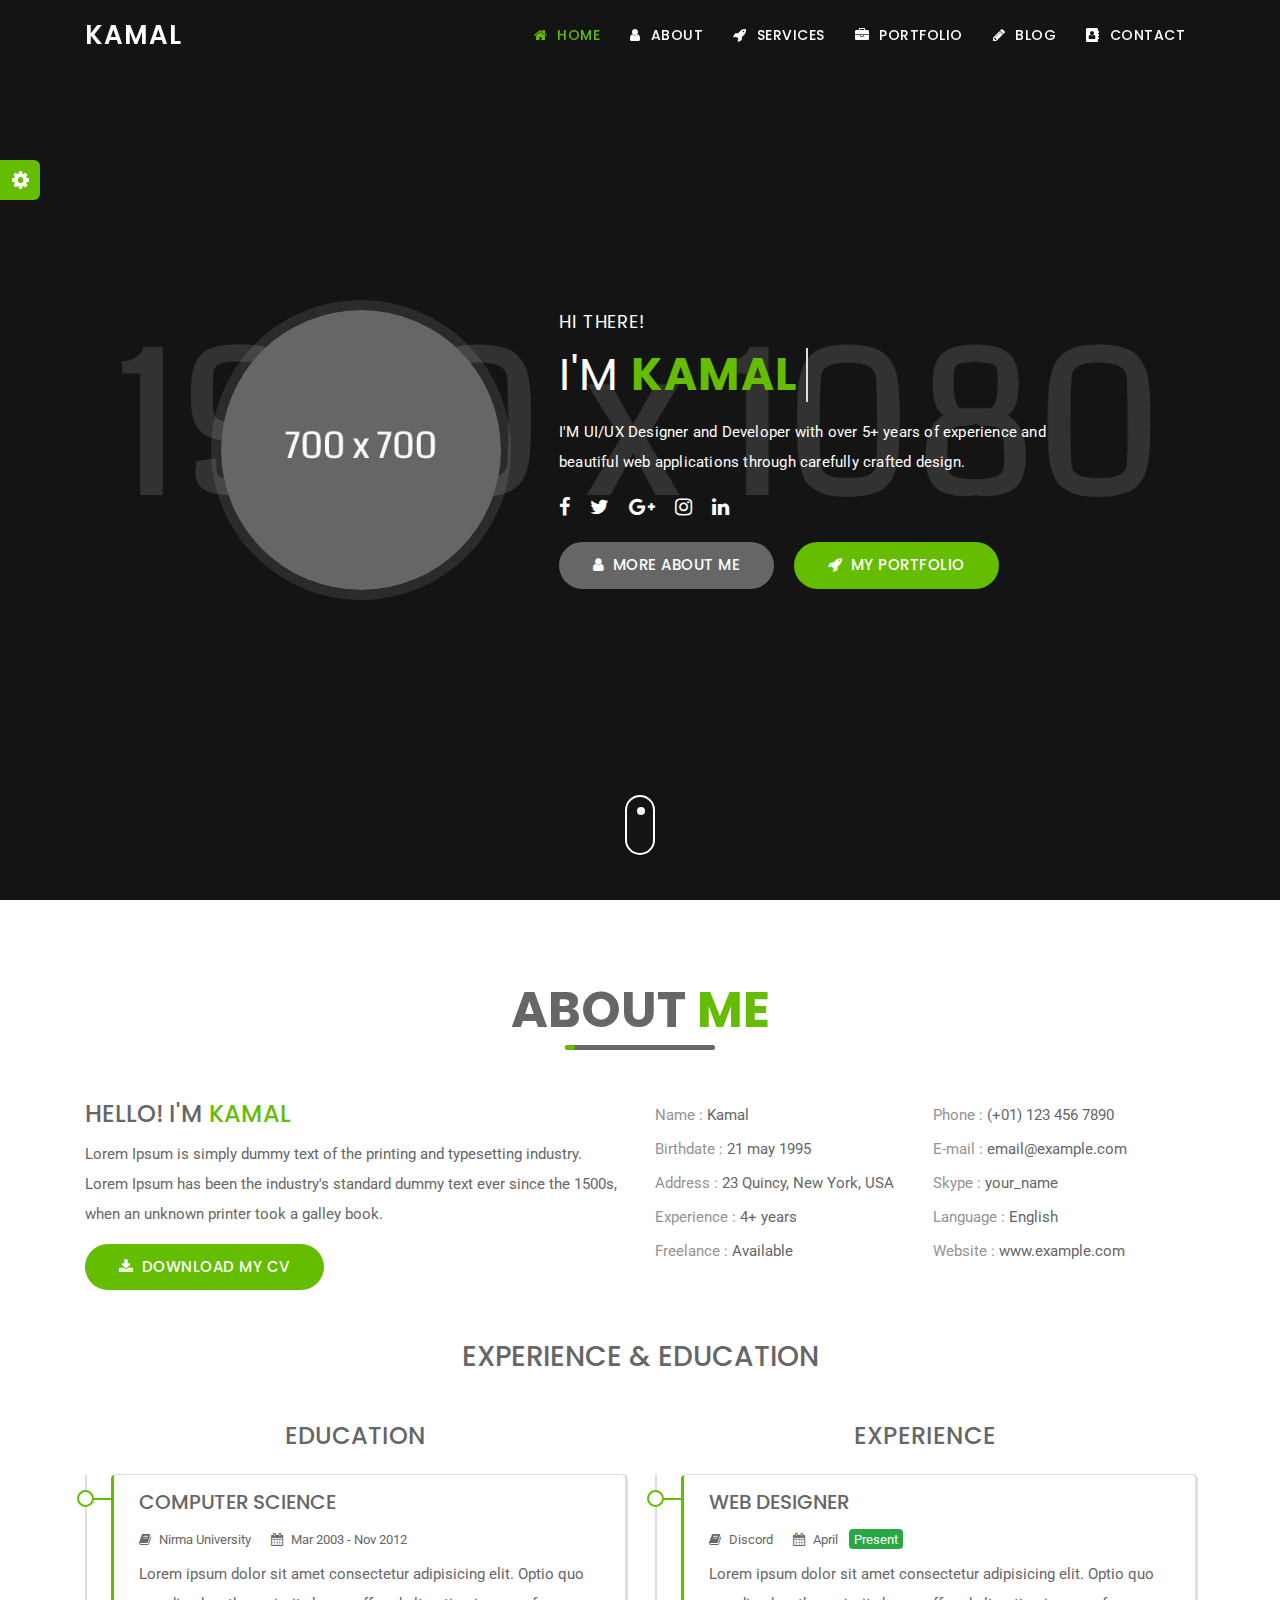
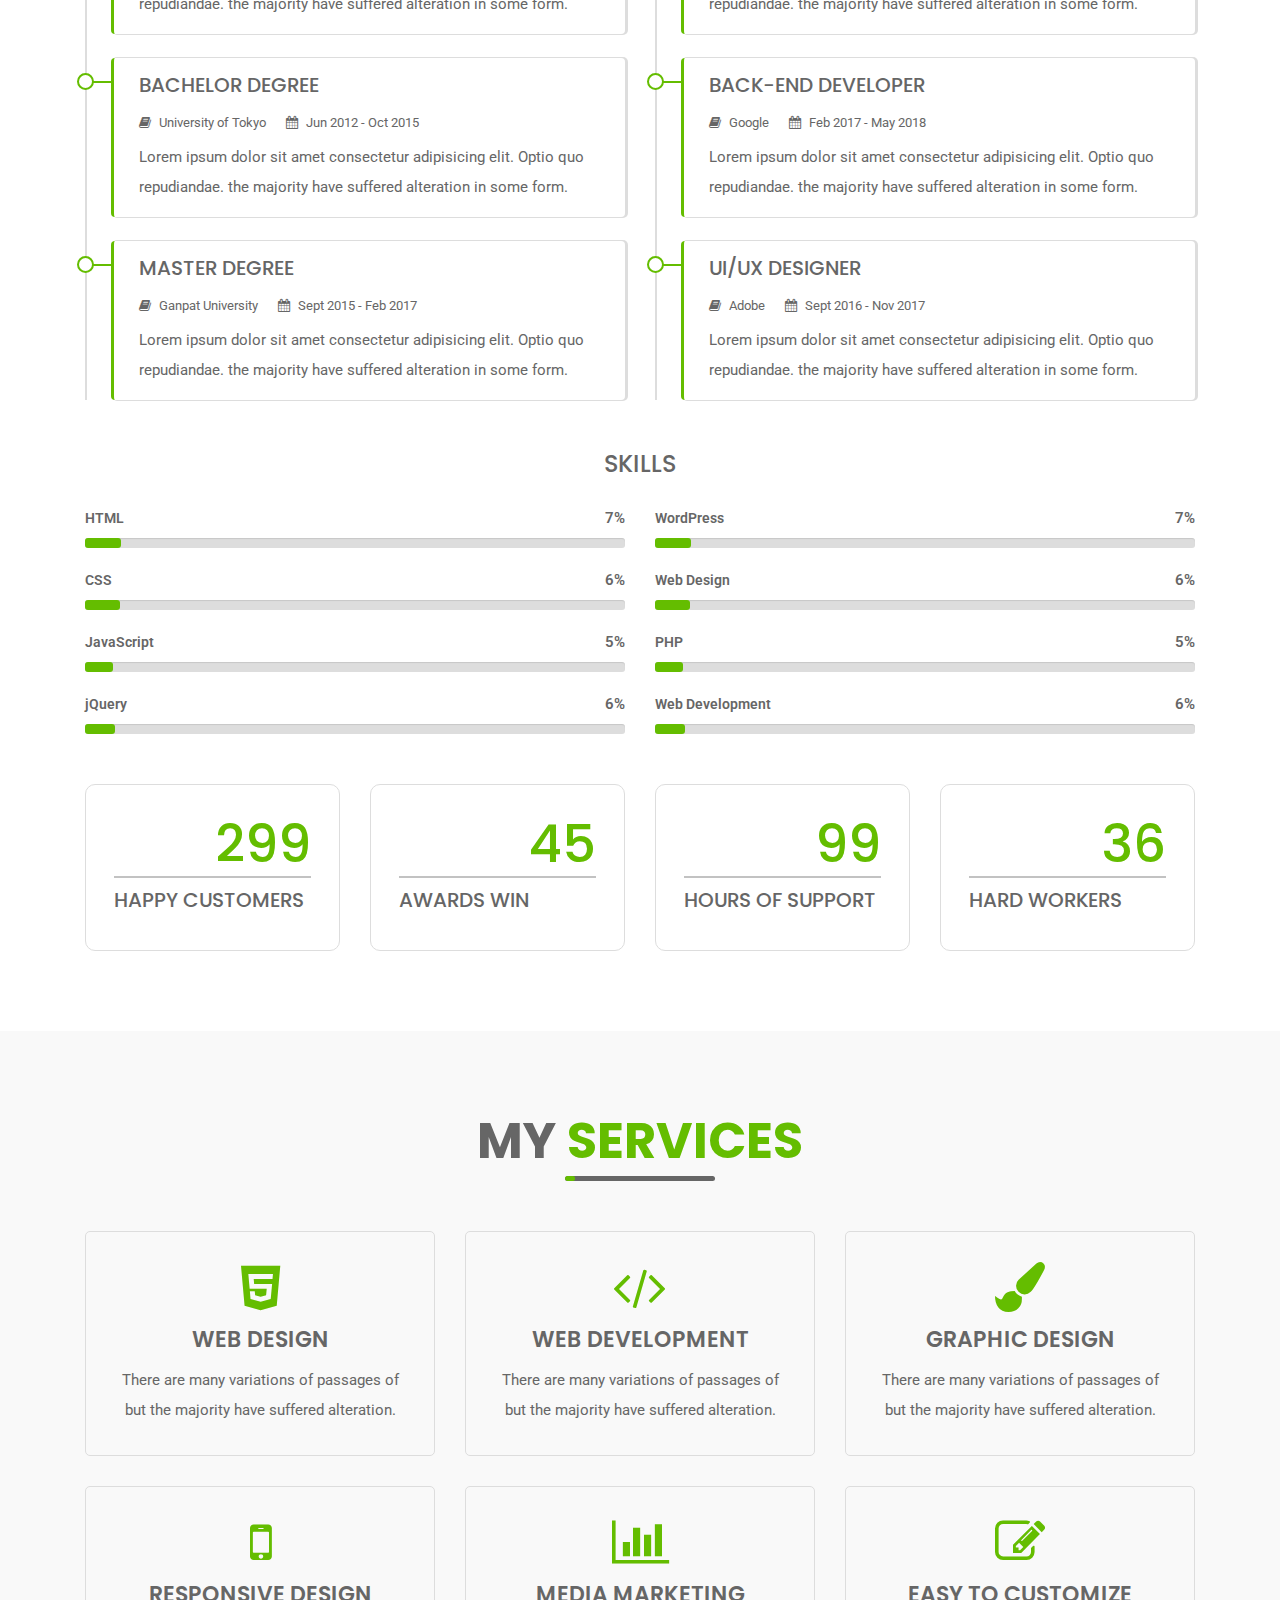
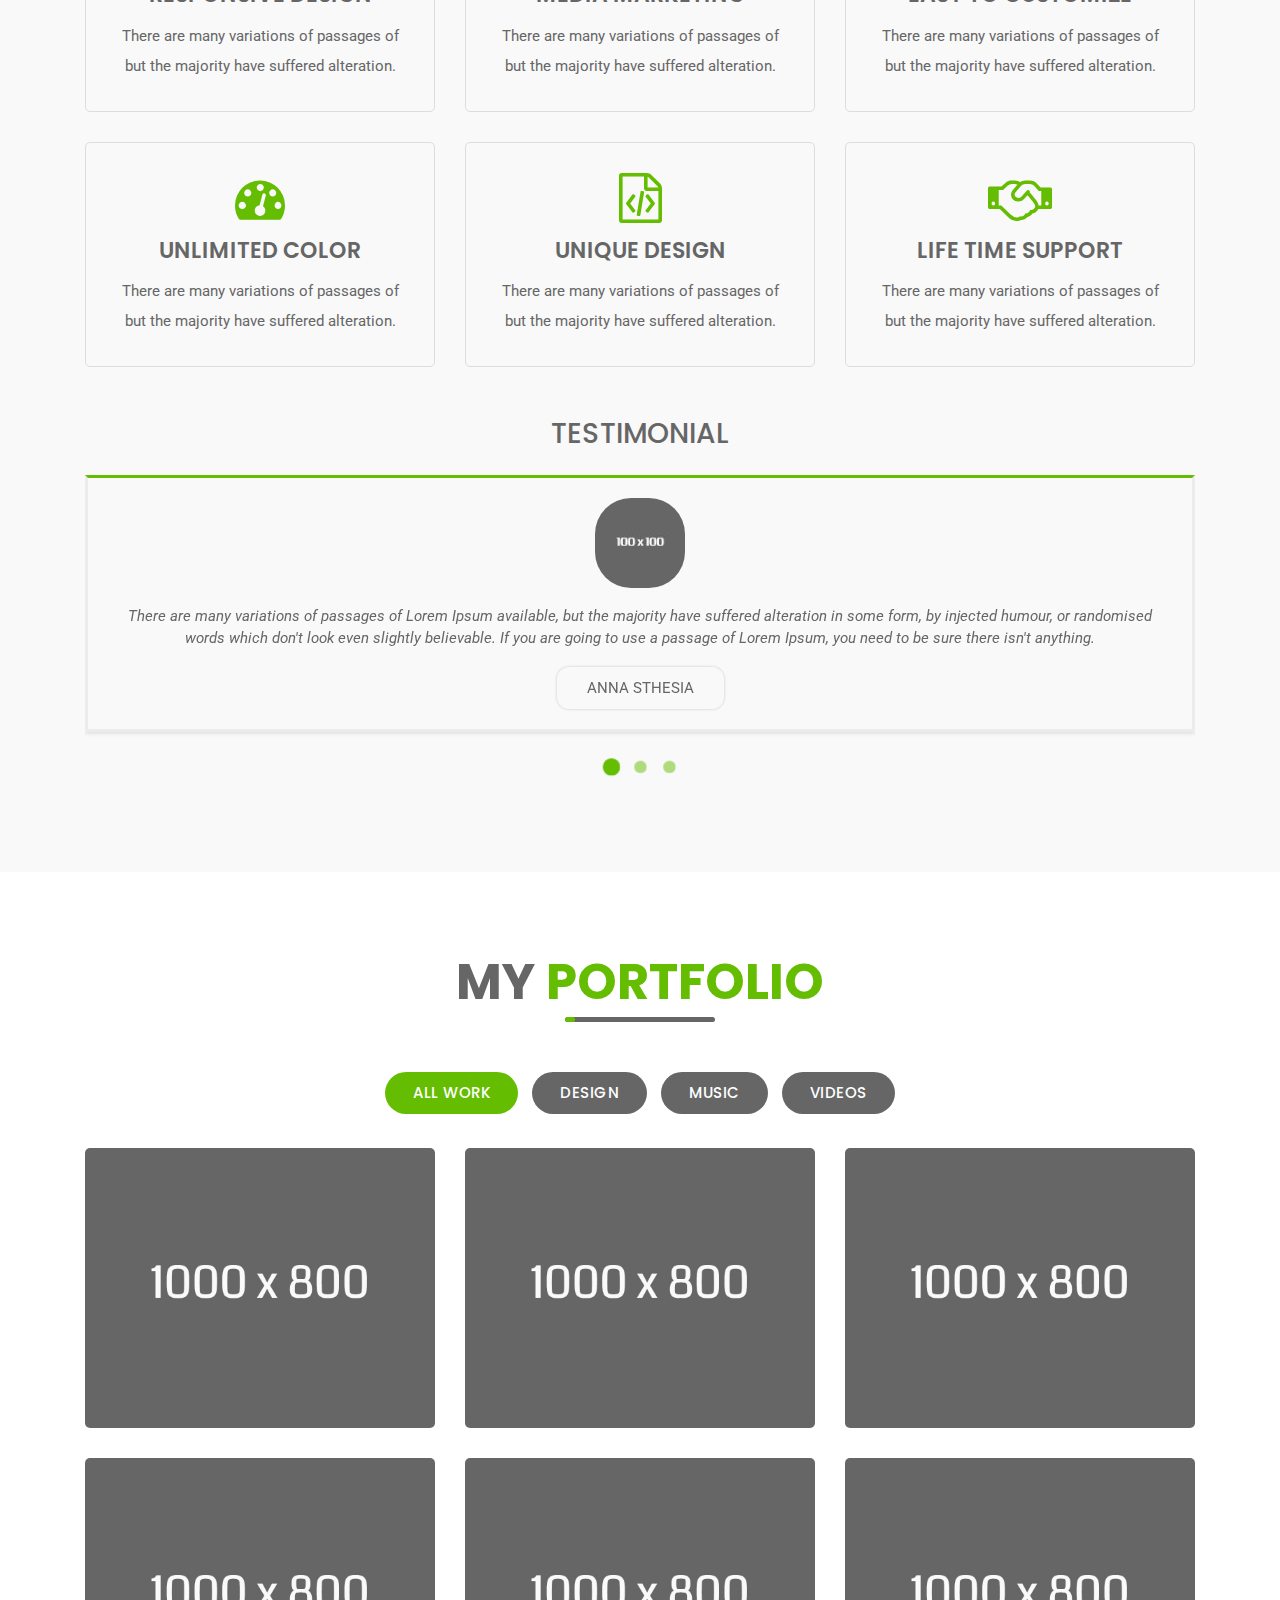
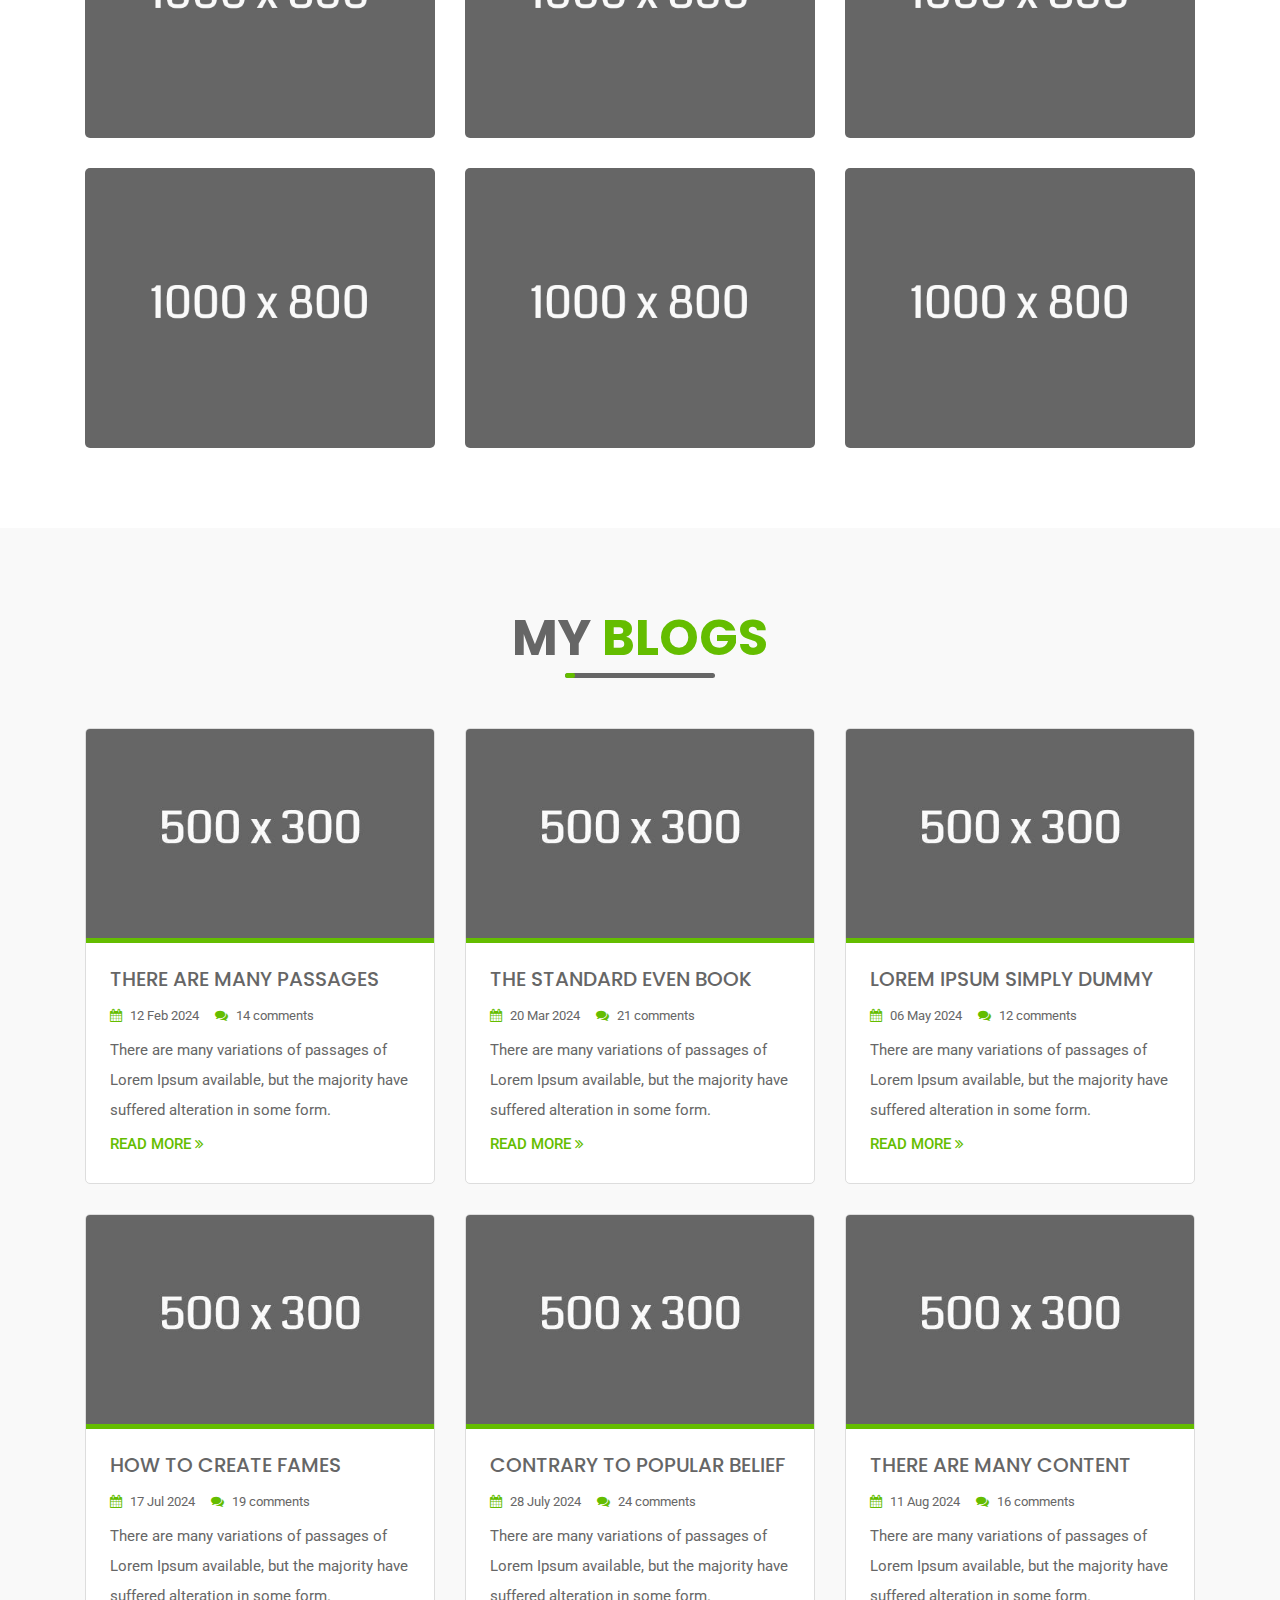
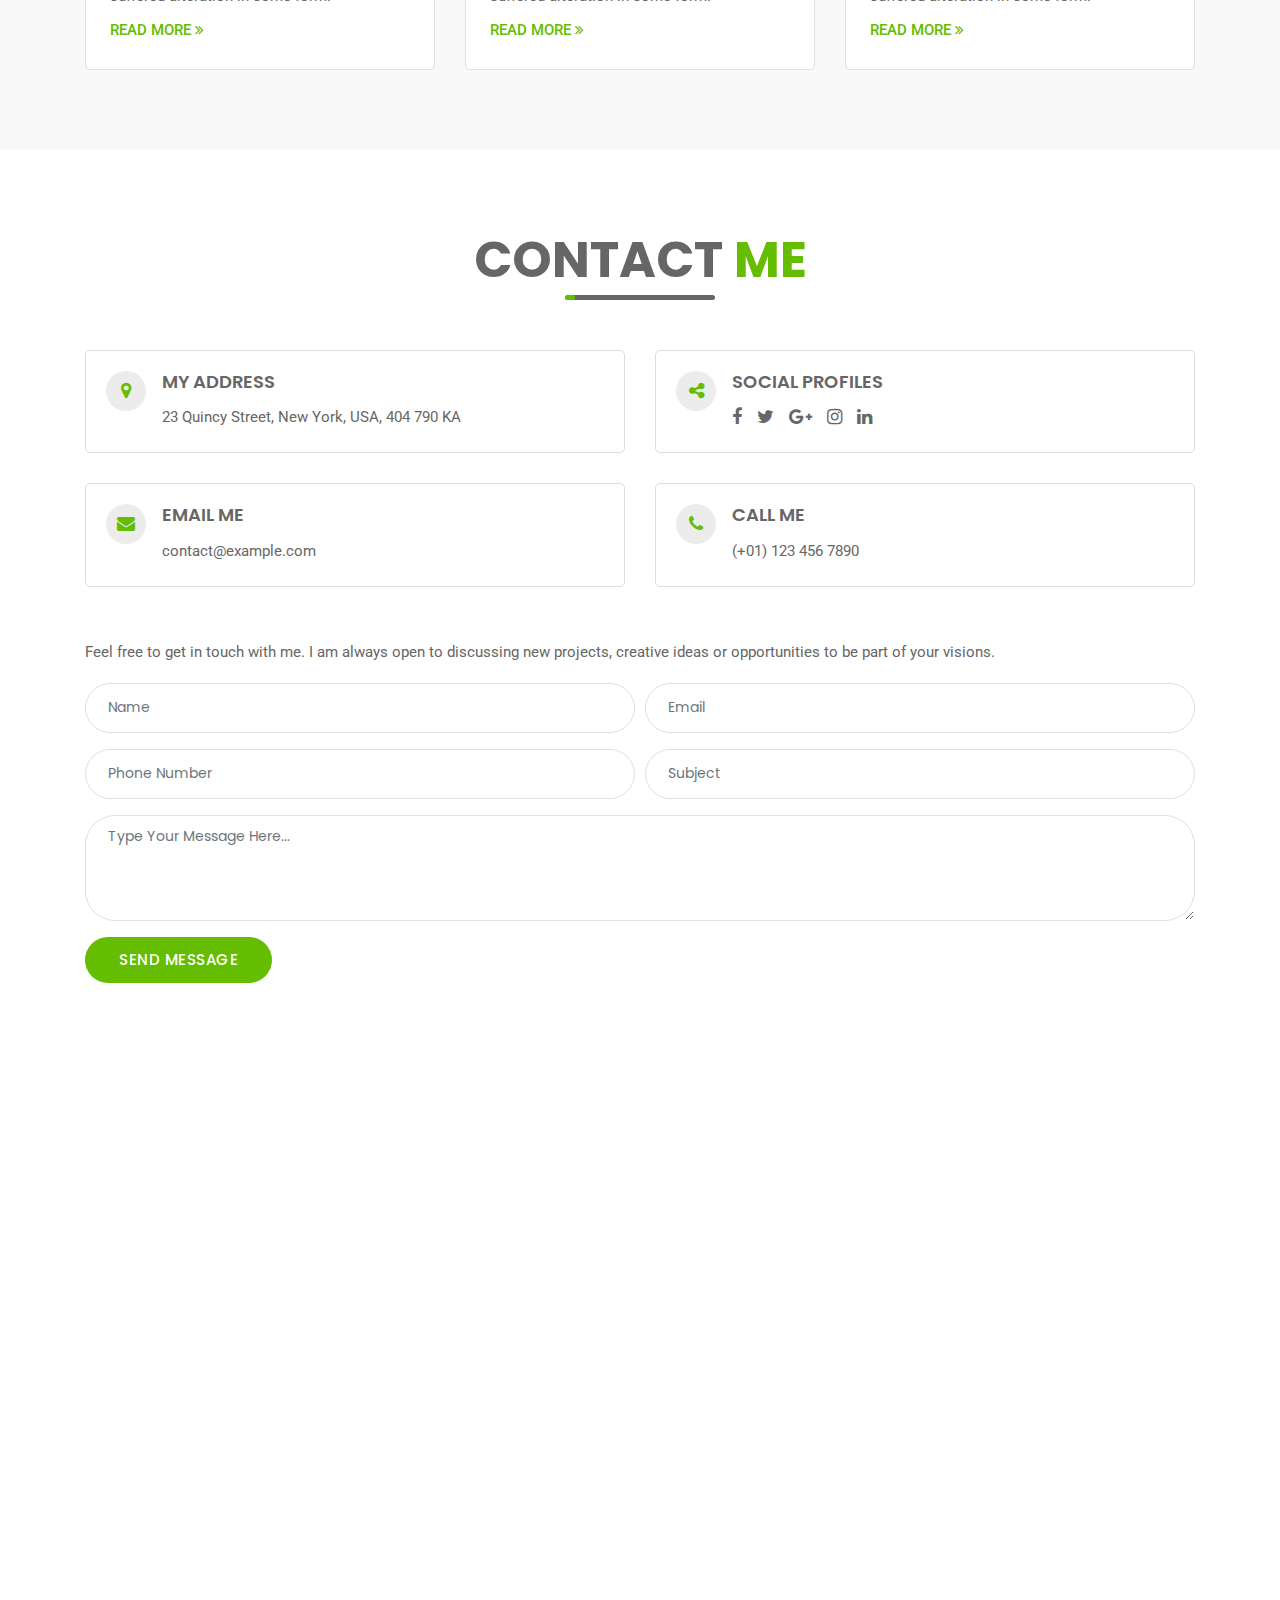
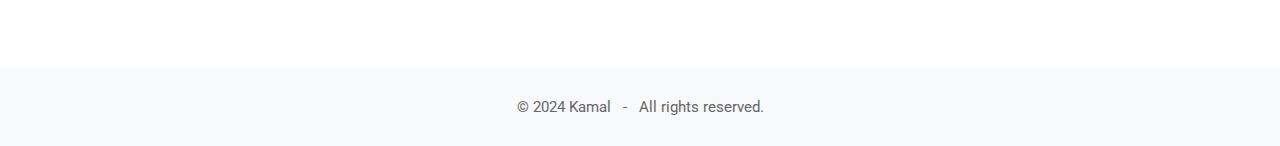
==== index.html @ a3ffe88f "The files vershion 1" ====
<!DOCTYPE html>
<html lang="en">
    <head>
        <!-- Meta Tag -->
        <meta http-equiv="Content-Type" content="text/html; charset=utf-8" />
        <meta http-equiv="x-ua-compatible" content="ie=edge" />
        <meta name="viewport" content="width=device-width, initial-scale=1, shrink-to-fit=no" />
        <meta name="description" content="Kamal is vCard, Resume Template and Personal portfolio bootstrap 4 html template." />
        <meta name="keywords" content="" />
        <meta name="author" content="" />
        <!-- Title Of Site -->
        <title>Kamal &ndash; Personal Portfolio Template</title>
        <!-- Favicon -->
        <link rel="shortcut icon" href="assets/images/favicon.ico" />

        <!-- *********** CSS Files *********** -->
        <!-- Bootstrap -->
        <link rel="stylesheet" href="assets/css/bootstrap.min.css" />
        <!-- Magnific Popup -->
        <link rel="stylesheet" href="assets/css/magnific-popup.css" />
        <!-- Font Awesome -->
        <link rel="stylesheet" href="assets/css/font-awesome.min.css" />

        <!-- Main Style CSS -->
        <link rel="stylesheet" href="assets/css/style.css" />
        <!-- Template Color -->
        <link rel="stylesheet" href="assets/css/color/default.css" id="optional-color" />
    </head>

    <body id="home" class="template-index" data-spy="scroll" data-target="#scrollspy" data-offset="70">
        <!-- Page Wrapper -->
        <div id="page-wrapper" class="page-wrapper">
            <!-- Header Section -->
            <header id="header" class="site-header fixed-top">
                <!-- Container -->
                <div class="container">
                    <!-- Row -->
                    <div class="row align-items-center">
                        <div class="col-xl-2 col-lg-2 col-md-2 col-sm-6 col-6">
                            <!-- Logo -->
                            <div class="logo navbar-brand p-0 m-0 w-100">
                                <!-- Text Logo -->
                                <a class="text-logo" href="index.html">Kamal</a>
                                <!-- End Text Logo -->
                                <!-- Image Logo -->
                                <!-- <a href="index.html" class="logo-img"><img class="img-fluid" src="assets/images/logo.png" alt="logo" title="Logo" /></a> -->
                                <!-- End Image Logo -->
                            </div>
                            <!-- End Logo -->
                        </div>
                        <div class="col-xl-10 col-lg-10 col-md-10 col-sm-6 col-6">
                            <!-- Main Menu -->
                            <div id="navigation" class="navigation float-lg-right">
                                <nav class="navbar navbar-expand-lg p-0">
                                    <button class="menu-toggle menu-toggle-line d-lg-none" type="button"><span></span><span></span><span></span></button>
                                    <div class="navigation-menu mobile-menu-hide" id="navbarMenu">
                                        <a href="#" class="closeNav-btn d-lg-none clearfix" id="closeNav" title="Close"><span class="menu-close mr-2">Close</span><i class="fa fa-close" aria-hidden="true"></i></a>
                                        <ul class="navbar-nav align-items-center justify-content-end w-100">
                                            <li class="nav-item"><a data-scroll class="nav-link active" href="#home"><i class="fa fa-home"></i><span class="link-text">Home</span></a></li>
                                            <li class="nav-item"><a data-scroll class="nav-link" href="#about"><i class="fa fa-user"></i><span class="link-text">About</span></a></li>
                                            <li class="nav-item"><a data-scroll class="nav-link" href="#services"><i class="fa fa-rocket"></i><span class="link-text">Services</span></a></li>
                                            <li class="nav-item"><a data-scroll class="nav-link" href="#portfolio"><i class="fa fa-briefcase"></i><span class="link-text">Portfolio</span></a></li>
                                            <li class="nav-item"><a data-scroll class="nav-link" href="#blog"><i class="fa fa-pencil"></i><span class="link-text">Blog</span></a></li>
                                            <li class="nav-item"><a data-scroll class="nav-link" href="#contact"><i class="fa fa-address-book"></i><span class="link-text">Contact</span></a></li>
                                        </ul>
                                    </div>
                                </nav>
                            </div>
                            <!-- End Main Menu -->
                        </div>
                    </div>
                    <!-- End Row -->
                </div>
                <!-- End Container -->
            </header>
            <!-- End Header Section -->

            <!-- Main Wrapper -->
            <main id="main" class="main-wrapper">
                <!-- Banner Section -->
                <section id="banner" class="banner-section header-bg-img d-flex align-items-center">
                    <!-- Container -->
                    <div class="container">
                        <!-- Banner Inner -->
                        <div class="banner-inner d-flex align-items-center justify-content-center">
                            <!-- Banner Image -->
                            <div class="banner-img mb-4 mb-lg-0">
                                <img class="img-fluid center-picture" src="assets/images/profile.jpg" alt="Profile" width="700" height="700" />
                            </div>
                            <!-- End Banner Image -->
                            <!-- Banner Text -->
                            <div class="banner-text ml-lg-5">
                                <h2>Hi There!</h2>
                                <h3 class="d-sm-none d-block text-uppercase headline">I'M <b class="is-visible">kamal</b></h3>
                                <h3 class="d-sm-block d-none cd-headline clip text-uppercase">I'm
                                    <span class="cd-words-wrapper">
                                        <b class="is-visible">kamal</b>
                                        <b class="is-hidden">a web designer</b>
                                        <b class="is-hidden">a web developer</b>
                                        <b class="is-hidden">a logo designer</b>                       
                                    </span>
                                </h3>
                                <p>I'M UI/UX Designer and Developer with over 5+ years of experience and beautiful web applications through carefully crafted design.</p>
                                <div class="social-links d-flex flex-wrap">
                                    <a href="#" target="_blank" data-toggle="tooltip" data-placement="top" data-original-title="Facebook"><i class="fa fa-facebook"></i></a>
                                    <a href="#" target="_blank" data-toggle="tooltip" data-placement="top" data-original-title="Twitter"><i class="fa fa-twitter"></i></a>
                                    <a href="#" target="_blank" data-toggle="tooltip" data-placement="top" data-original-title="Google plus"><i class="fa fa-google-plus"></i></a>
                                    <a href="#" target="_blank" data-toggle="tooltip" data-placement="top" data-original-title="Instagram"><i class="fa fa-instagram"></i></a>
                                    <a href="#" target="_blank" data-toggle="tooltip" data-placement="top" data-original-title="Linkedin"><i class="fa fa-linkedin"></i></a>
                                </div>
                                <div class="info-button">
                                    <a href="#about" class="btn btn-secondary about-btn mr-sm-3"><span><i class="fa fa-user mr-2"></i>More about me</span></a>
                                    <a href="#portfolio" class="btn btn-primary portfolio-btn mb-0"><span><i class="fa fa-rocket mr-2"></i>My portfolio</span></a>
                                </div>
                            </div>
                            <!-- End Banner Text -->
                        </div>
                        <!-- Banner Inner -->
                        <!-- Bottom Scroll Arrow -->
                        <div class="scroll-down-arrow smooth-scroll-down about-btn d-none d-lg-block"></div>
                        <!-- End Bottom Scroll Arrow -->
                    </div>
                    <!-- End Container -->
                </section>
                <!-- End Banner Section -->

                <!-- About Section -->
                <section id="about" class="about section-spacing">
                    <!-- Container -->
                    <div class="container">
                        <!-- Section Title -->
                        <div class="section-title">
                            <h1>About <span>me</span></h1>
                            <span class="separator"></span>
                        </div>
                        <!-- End Section Title -->
                        <!-- Info Content Block -->
                        <div class="content-block">
                            <!-- Row -->
                            <div class="row">
                                <div class="col-xl-6 col-lg-6 col-md-12 col-sm-12 col-12">
                                    <div class="about-text">
                                        <h4>Hello! I'M <span>KAMAL</span></h4>
                                        <p>Lorem Ipsum is simply dummy text of the printing and typesetting industry. Lorem Ipsum has been the industry's standard dummy text ever since the 1500s, when an unknown printer took a galley book.</p>
                                        <a class="mb-4 mb-lg-0 btn btn-primary" href="#"><span><i class="fa fa-download mr-2"></i>Download my cv</span></a>
                                    </div>
                                </div>
                                <div class="col-xl-6 col-lg-6 col-md-12 col-sm-12 col-12">
                                    <div class="about-details clearfix">
                                        <ul class="float-left w-50 pr-2">
                                            <li class="mb-1"><span>Name :</span> <span>Kamal</span></li>
                                            <li class="mb-1"><span>Birthdate :</span> <span>21 may 1995</span></li>
                                            <li class="mb-1"><span>Address :</span> <span>23 Quincy, New York, USA</span></li>
                                            <li class="mb-1"><span>Experience :</span> <span>4+ years</span></li>
                                            <li class="mb-1"><span>Freelance :</span> <span>Available</span></li>
                                        </ul>
                                        <ul class="float-right w-50 pl-2">
                                            <li class="mb-1"><span>Phone :</span> <span><a href="tel:+011234567890">(+01) 123 456 7890</a></span></li>
                                            <li class="mb-1"><span>E-mail :</span> <span><a href="mailto:email@example.com">email@example.com</a></span></li>
                                            <li class="mb-1"><span>Skype :</span> <span>your_name</span></li>
                                            <li class="mb-1"><span>Language :</span> <span> English</span></li>
                                            <li class="mb-1"><span>Website :</span> <span><a href="#" target="_blank">www.example.com</a></span></li>
                                        </ul>
                                    </div>
                                </div>
                            </div>
                            <!-- End Row -->
                        </div>
                        <!-- End Info Content Block -->
                        <!-- Experience Education Content Block -->
                        <div class="content-block">
                            <!-- Section Sub Title -->
                            <h3 class="section-subtitle text-center text-uppercase mb-5">Experience &amp; Education</h3>
                            <!-- End Section Sub Title -->
                            <!-- Row -->
                            <div class="row">
                                <!-- Education -->
                                <div class="col-xl-6 col-lg-6 col-md-12 col-sm-12 col-12">
                                    <h4 class="education-title block-title text-center text-uppercase mb-4">Education</h4>
                                    <div class="education pl-4">
                                        <div class="education-box mb-4">
                                            <h5 class="box-title">Computer Science</h5>
                                            <div class="item-details mb-2 mb-sm-1">
                                                <span class="university d-inline-block mr-3"><i class="fa fa-book mr-2"></i>Nirma University</span>
                                                <span class="year d-inline-block"><i class="fa fa-calendar mr-2"></i>Mar 2003 - Nov 2012</span>
                                            </div>
                                            <p class="box-description">Lorem ipsum dolor sit amet consectetur adipisicing elit. Optio quo repudiandae. the majority have suffered alteration in some form.</p>
                                        </div>
                                        <div class="education-box mb-4">
                                            <h5 class="box-title">Bachelor Degree</h5>
                                            <div class="item-details mb-2 mb-sm-1">
                                                <span class="university d-inline-block mr-3"><i class="fa fa-book mr-2"></i>University of Tokyo</span>
                                                <span class="year d-inline-block"><i class="fa fa-calendar mr-2"></i>Jun 2012 - Oct 2015</span>
                                            </div>
                                            <p class="box-description">Lorem ipsum dolor sit amet consectetur adipisicing elit. Optio quo repudiandae. the majority have suffered alteration in some form.</p>
                                        </div>
                                        <div class="education-box mb-4 mb-lg-0">
                                            <h5 class="box-title">Master Degree</h5>
                                            <div class="item-details mb-2 mb-sm-1">
                                                <span class="university d-inline-block mr-3"><i class="fa fa-book mr-2"></i>Ganpat University</span>
                                                <span class="year d-inline-block"><i class="fa fa-calendar mr-2"></i>Sept 2015 - Feb 2017</span>
                                            </div>
                                            <p class="box-description">Lorem ipsum dolor sit amet consectetur adipisicing elit. Optio quo repudiandae. the majority have suffered alteration in some form.</p>
                                        </div>
                                    </div>
                                </div>
                                <!-- End Education -->
                                <!-- Experience -->
                                <div class="col-xl-6 col-lg-6 col-md-12 col-sm-12 col-12">
                                    <h4 class="experince-title block-title text-center text-uppercase mb-4">Experience</h4>
                                    <div class="experince pl-4">
                                        <div class="experince-box mb-4">
                                            <h5 class="box-title">Web Designer</h5>
                                            <div class="item-details mb-2 mb-sm-1">
                                                <span class="university d-inline-block mr-3"><i class="fa fa-book mr-2"></i>Discord</span>
                                                <span class="year d-inline-block"><i class="fa fa-calendar mr-2"></i>April <span class="badge badge-success current ml-2">Present</span></span>
                                            </div>
                                            <p class="box-description">Lorem ipsum dolor sit amet consectetur adipisicing elit. Optio quo repudiandae. the majority have suffered alteration in some form.</p>
                                        </div>
                                        <div class="experince-box mb-4">
                                            <h5 class="box-title">Back-End Developer</h5>
                                            <div class="item-details mb-2 mb-sm-1">
                                                <span class="university d-inline-block mr-3"><i class="fa fa-book mr-2"></i>Google</span>
                                                <span class="year d-inline-block"><i class="fa fa-calendar mr-2"></i>Feb 2017 - May 2018</span>
                                            </div>
                                            <p class="box-description">Lorem ipsum dolor sit amet consectetur adipisicing elit. Optio quo repudiandae. the majority have suffered alteration in some form.</p>
                                        </div>
                                        <div class="experince-box mb-lg-0">
                                            <h5 class="box-title">UI/UX Designer</h5>
                                            <div class="item-details mb-2 mb-sm-1">
                                                <span class="university d-inline-block mr-3"><i class="fa fa-book mr-2"></i>Adobe</span>
                                                <span class="year d-inline-block"><i class="fa fa-calendar mr-2"></i>Sept 2016 - Nov 2017</span>
                                            </div>
                                            <p class="box-description">Lorem ipsum dolor sit amet consectetur adipisicing elit. Optio quo repudiandae. the majority have suffered alteration in some form.</p>
                                        </div>
                                    </div>
                                </div>
                                <!-- End Experience -->
                            </div>
                            <!-- End Row -->
                        </div>
                        <!-- End Experience Education Content Block -->
                        <!-- Skill Content Block -->
                        <div class="content-block skills">
                            <h4 class="block-title text-center text-uppercase mb-4 pb-2">Skills</h4>
                            <!-- Skill Row -->
                            <div class="row">
                                <div class="col-xl-6 col-lg-6 col-md-12 col-sm-12 col-12">
                                    <div class="skill-item">
                                        <p class="skill-name">HTML</p>
                                        <div id="html"></div>
                                    </div>
                                    <div class="skill-item mt-4">
                                        <p class="skill-name">CSS</p>
                                        <div id="css"></div>
                                    </div>
                                    <div class="skill-item mt-4">
                                        <p class="skill-name">JavaScript</p>
                                        <div id="javascript"></div>
                                    </div>
                                    <div class="skill-item mt-4">
                                        <p class="skill-name">jQuery</p>
                                        <div id="jquery"></div>
                                    </div>
                                </div>
                                <div class="col-xl-6 col-lg-6 col-md-12 col-sm-12 col-12">
                                    <div class="skill-item mt-4 mt-lg-0">
                                        <p class="skill-name">WordPress</p>
                                        <div id="wordpress"></div>
                                    </div>
                                    <div class="skill-item mt-4">
                                        <p class="skill-name">Web Design</p>
                                        <div id="web-design"></div>
                                    </div>
                                    <div class="skill-item mt-4">
                                        <p class="skill-name">PHP</p>
                                        <div id="php"></div>
                                    </div>
                                    <div class="skill-item mt-4">
                                        <p class="skill-name">Web Development</p>
                                        <div id="web-development"></div>
                                    </div>
                                </div>
                            </div>
                            <!-- End Skill Row -->	
                        </div>
                        <!-- End Skill Content Block -->
                        <!-- Counters Content Block -->
                        <div class="content-block counter-number">
                            <!-- Row -->
                            <div class="row row-items">
                                <div class="col-xl-3 col-lg-3 col-md-6 col-sm-6 col-12 row-item">
                                    <div class="counter-box">
                                        <h3 class="counter">299</h3>
                                        <h5 class="text-uppercase">Happy Customers</h5>
                                    </div>
                                </div>
                                <div class="col-xl-3 col-lg-3 col-md-6 col-sm-6 col-12 row-item">
                                    <div class="counter-box">
                                        <h3 class="counter">45</h3>
                                        <h5 class="text-uppercase">Awards Win</h5>
                                    </div>
                                </div>
                                <div class="col-xl-3 col-lg-3 col-md-6 col-sm-6 col-12 row-item">
                                    <div class="counter-box">
                                        <h3 class="counter">99</h3>
                                        <h5 class="text-uppercase">Hours Of Support</h5>
                                    </div>
                                </div>
                                <div class="col-xl-3 col-lg-3 col-md-6 col-sm-6 col-12 row-item">
                                    <div class="counter-box">
                                        <h3 class="counter">36</h3>
                                        <h5 class="text-uppercase">Hard Workers</h5>
                                    </div>
                                </div>
                            </div>
                            <!-- End Row -->
                        </div>
                        <!-- End Counters Content Block -->
                    </div>
                    <!-- End Container -->
                </section>
                <!-- End About Section -->

                <!-- Service Section -->
                <section id="services" class="service gray-bg section-spacing">
                    <!-- Container -->
                    <div class="container">
                        <!-- Section Title -->
                        <div class="section-title">
                            <h1>My <span>Services</span></h1>
                            <span class="separator"></span>
                        </div>
                        <!-- End Section Title -->
                        <!-- Service Content Block -->
                        <div class="content-block content-service-block">
                            <!-- Service Row -->
                            <div class="row row-items">
                                <!-- Service One -->
                                <div class="col-xl-4 col-lg-4 col-md-6 col-sm-12 col-12 row-item">
                                    <div class="card-body text-center">
                                        <div class="card-icon"><i class="fa fa-html5"></i></div>
                                        <div class="card-title">
                                            <h4>Web Design</h4>
                                        </div>
                                        <div class="card-info">
                                            <p>There are many variations of passages of but the majority have suffered alteration.</p>
                                        </div>
                                    </div>
                                </div>
                                <!-- End Service One -->
                                <!-- Service Two -->
                                <div class="col-xl-4 col-lg-4 col-md-6 col-sm-12 col-12 row-item">
                                    <div class="card-body text-center">
                                        <div class="card-icon"><i class="fa fa-code"></i></div>
                                        <div class="card-title">
                                            <h4>Web Development</h4>
                                        </div>
                                        <div class="card-info">
                                            <p>There are many variations of passages of but the majority have suffered alteration.</p>
                                        </div>
                                    </div>
                                </div>
                                <!-- End Service Two -->
                                <!-- Service Three -->
                                <div class="col-xl-4 col-lg-4 col-md-6 col-sm-12 col-12 row-item">
                                    <div class="card-body text-center">
                                        <div class="card-icon"><i class="fa fa-paint-brush"></i></div>
                                        <div class="card-title">
                                            <h4>Graphic Design</h4>
                                        </div>
                                        <div class="card-info">
                                            <p>There are many variations of passages of but the majority have suffered alteration.</p>
                                        </div>
                                    </div>
                                </div>
                                <!-- End Service Three -->
                                <!-- Service Four -->
                                <div class="col-xl-4 col-lg-4 col-md-6 col-sm-12 col-12 row-item">
                                    <div class="card-body text-center">
                                        <div class="card-icon"><i class="fa fa-mobile"></i></div>
                                        <div class="card-title">
                                            <h4>Responsive Design</h4>
                                        </div>
                                        <div class="card-info">
                                            <p>There are many variations of passages of but the majority have suffered alteration.</p>
                                        </div>
                                    </div>
                                </div>
                                <!-- End Service Four -->
                                <!-- Service Five -->
                                <div class="col-xl-4 col-lg-4 col-md-6 col-sm-12 col-12 row-item">
                                    <div class="card-body text-center">
                                        <div class="card-icon"><i class="fa fa-bar-chart"></i></div>
                                        <div class="card-title">
                                            <h4>Media Marketing</h4>
                                        </div>
                                        <div class="card-info">
                                            <p>There are many variations of passages of but the majority have suffered alteration.</p>
                                        </div>
                                    </div>
                                </div>
                                <!-- End Service Five -->
                                <!-- Service Six -->
                                <div class="col-xl-4 col-lg-4 col-md-6 col-sm-12 col-12 row-item">
                                    <div class="card-body text-center">
                                        <div class="card-icon"><i class="fa fa-pencil-square-o"></i></div>
                                        <div class="card-title">
                                            <h4>Easy to customize</h4>
                                        </div>
                                        <div class="card-info">
                                            <p>There are many variations of passages of but the majority have suffered alteration.</p>
                                        </div>
                                    </div>
                                </div>
                                <!-- End Service Six -->
                                <!-- Service Seven -->
                                <div class="col-xl-4 col-lg-4 col-md-6 col-sm-12 col-12 row-item">
                                    <div class="card-body text-center">
                                        <div class="card-icon"><i class="fa fa-tachometer"></i></div>
                                        <div class="card-title">
                                            <h4>Unlimited Color</h4>
                                        </div>
                                        <div class="card-info">
                                            <p>There are many variations of passages of but the majority have suffered alteration.</p>
                                        </div>
                                    </div>
                                </div>
                                <!-- End Service Seven -->
                                <!-- Service Eight -->
                                <div class="col-xl-4 col-lg-4 col-md-6 col-sm-12 col-12 row-item">
                                    <div class="card-body text-center">
                                        <div class="card-icon"><i class="fa fa-file-code-o"></i></div>
                                        <div class="card-title">
                                            <h4>Unique Design</h4>
                                        </div>
                                        <div class="card-info">
                                            <p>There are many variations of passages of but the majority have suffered alteration.</p>
                                        </div>
                                    </div>
                                </div>
                                <!-- End Service Eight -->
                                <!-- Service Nine -->
                                <div class="col-xl-4 col-lg-4 col-md-6 col-sm-12 col-12 row-item">
                                    <div class="card-body text-center">
                                        <div class="card-icon"><i class="fa fa-handshake-o"></i></div>
                                        <div class="card-title">
                                            <h4>Life Time Support</h4>
                                        </div>
                                        <div class="card-info">
                                            <p>There are many variations of passages of but the majority have suffered alteration.</p>
                                        </div>
                                    </div>
                                </div>
                                <!-- End Service Nine -->
                            </div>
                            <!-- End Service Row -->
                        </div>
                        <!-- End Service Content Block -->
                        <!-- Testimonial Content Block -->
                        <div id="testimonials" class="content-block testimonials-wrap">
                            <!-- Section Sub Title -->
                            <h3 class="section-subtitle text-center text-uppercase mb-4">Testimonial</h3>
                            <!-- Section Sub Title -->
                            <!-- Row -->
                            <div class="row">
                                <div class="col-xl-12 col-lg-12 col-md-12 col-sm-12 col-12">
                                    <!-- Carousel Slider -->
                                    <div id="carouselTestimonial" class="customers-testimonial carousel slide" data-ride="carousel">
                                        <!-- Carousel Items -->
                                        <div class="carousel-inner">
                                            <!-- Testimonial One -->
                                            <div class="carousel-item text-center item active">
                                                <img class="img-fluid img-circle" src="assets/images/testimonial/testimonial-1.jpg" width="100" height="100" alt="Testimonial 1" />
                                                <p>There are many variations of passages of Lorem Ipsum available, but the majority have suffered alteration in some form, by injected humour, or randomised words which don't look even slightly believable. If you are going to use a passage of Lorem Ipsum, you need to be sure there isn't anything.</p>
                                                <div class="name text-uppercase">Anna Sthesia</div>
                                            </div>
                                            <!-- End Testimonial One -->
                                            <!-- Testimonial Two -->
                                            <div class="carousel-item text-center item">
                                                <img class="img-fluid img-circle" src="assets/images/testimonial/testimonial-1.jpg" width="100" height="100" alt="Testimonial 2" />
                                                <p>There are many variations of passages of Lorem Ipsum available, but the majority have suffered alteration in some form, by injected humour, or randomised words which don't look even slightly believable. If you are going to use a passage of Lorem Ipsum, you need to be sure there isn't anything.</p>
                                                <div class="name text-uppercase">Buster Hyman</div>
                                            </div>
                                            <!-- End Testimonial Two -->
                                            <!-- Testimonial Three -->
                                            <div class="carousel-item text-center item">
                                                <img class="img-fluid img-circle" src="assets/images/testimonial/testimonial-1.jpg" width="100" height="100" alt="Testimonial 3" />
                                                <p>There are many variations of passages of Lorem Ipsum available, but the majority have suffered alteration in some form, by injected humour, or randomised words which don't look even slightly believable. If you are going to use a passage of Lorem Ipsum, you need to be sure there isn't anything.</p>
                                                <div class="name text-uppercase">Kamal Anna</div>
                                            </div>
                                            <!-- End Testimonial Three -->
                                        </div>
                                        <!-- End Carousel Items -->
                                        <!-- Carousel Arrow -->
                                        <ol class="carousel-indicators">
                                            <li data-target="#carouselTestimonial" data-slide-to="0" class="active"></li>
                                            <li data-target="#carouselTestimonial" data-slide-to="1"></li>
                                            <li data-target="#carouselTestimonial" data-slide-to="2"></li>
                                        </ol>
                                        <!-- End Carousel Arrow -->
                                        <!-- Carousel Dots -->
                                        <a class="carousel-control-prev btn p-0 m-0" href="#carouselTestimonial" role="button" data-slide="prev"><i class="fa fa-angle-left carousel-controls" aria-hidden="true"></i></a>
                                        <a class="carousel-control-next btn p-0 m-0" href="#carouselTestimonial" role="button" data-slide="next"><i class="fa fa-angle-right carousel-controls" aria-hidden="true"></i></a>
                                        <!-- End Carousel Dots -->
                                    </div>
                                    <!-- End Carousel Slider -->
                                </div>
                            </div>
                            <!-- End Row -->
                        </div>                       
                        <!-- End Testimonial Content Block -->
                    </div>
                    <!-- End Container -->
                </section>
                <!-- End Service Section -->

                <!-- Portfolio Section -->
                <section id="portfolio" class="portfolio section-spacing">
                    <!-- Container -->
                    <div class="container">
                        <!-- Section Title -->
                        <div class="section-title">
                            <h1>My <span>Portfolio</span></h1>
                            <span class="separator"></span>
                        </div>
                        <!-- End Section Title -->
                        <!-- Row -->
                        <div class="row">
                            <div class="col-12 d-flex justify-content-center mb-4">
                                <!-- Portfolio Filter -->
                                <ul id="portfolio-flters">
                                    <li class="btn filter-active" data-filter="*">All Work</li>
                                    <li class="btn" data-filter=".filter-design">Design</li>
                                    <li class="btn" data-filter=".filter-music">Music</li>
                                    <li class="btn" data-filter=".filter-videos">Videos</li>
                                </ul>
                                <!-- End Portfolio Filter -->
                            </div>
                        </div>
                        <!-- End Row -->
                        <!-- Row -->
                        <div class="row row-items portfolio-container project-gallery-item">
                            <!-- Portfolio One -->
                            <div class="col-xl-4 col-lg-4 col-md-6 col-sm-6 col-12 row-item portfolio-item filter-design">
                                <div class="portfolio-wrap">
                                    <img src="assets/images/portfolio/portfolio-1.jpg" class="img-fluid" alt="Portfolio 1" width="1000" height="800" />
                                    <div class="portfolio-info d-flex flex-column align-items-center justify-content-center">
                                        <div class="portfolio-inner-info">
                                            <h4>Image Project</h4>
                                            <p>Design</p>
                                            <div class="portfolio-links d-flex flex-row align-items-center justify-content-center">
                                                <a class="fancylight gallery-popup-btn" data-fancybox-group="light" href="assets/images/portfolio/portfolio-1.jpg"><i class="fa fa-picture-o"></i></a>
                                                <a class="portfolio-detail-popup" href="#portfolio-details-1"><i class="fa fa-link"></i></a>
                                            </div>
                                        </div>
                                    </div>
                                </div>
                                <!-- Portfolio Details Popup -->
                                <div id="portfolio-details-1" class="container portfolio-details mfp-hide">
                                    <h2 class="popup-detail-title">Project Title</h2>
                                    <div class="row">
                                        <div class="col-xl-6 col-lg-6 col-md-12 col-sm-12 col-12 mb-4 mb-lg-0">
                                            <img src="assets/images/portfolio/portfolio-1.jpg" class="img-fluid" alt="Portfolio 1" width="1000" height="800" />
                                        </div>
                                        <div class="col-xl-6 col-lg-6 col-md-12 col-sm-12 col-12 portfolio-content">
                                            <h4 class="">Project Info:</h4>
                                            <p>Lorem Ipsum is simply dummy text of the printing and typesetting industry. Lorem Ipsum has been the industry's standard dummy text ever since the 1500s, when an unknown printer took a galley book.</p>
                                            <h4 class="mt-4">Project Details:</h4>
                                            <ul>
                                                <li class="mb-1"><strong>Client</strong>: Lorem Ipsum</li>
                                                <li class="mb-1"><strong>Category</strong>: Web design</li>
                                                <li class="mb-1"><strong>Technologies</strong>: HTML5, CSS3, WordPress, PHP, jQuery</li>
                                                <li class="mb-1"><strong>Project date</strong>: 21 May, 2024</li>
                                                <li class="mb-1"><strong>Project URL</strong>: <a href="#" target="_blank">www.example.com</a></li>
                                            </ul>
                                            <ul class="d-flex flex-row align-items-center text-center">
                                                <li class="block-title"><strong class="font-14 parent-color pr-2">Share: </strong></li>
                                                <li class="mr-3"><a href="#" target="_blank" data-toggle="tooltip" data-placement="top" data-original-title="Facebook"><i class="fa fa-facebook"></i></a></li>
                                                <li class="mr-3"><a href="#" target="_blank" data-toggle="tooltip" data-placement="top" data-original-title="Twitter"><i class="fa fa-twitter"></i></a></li>
                                                <li class="mr-3"><a href="#" target="_blank" data-toggle="tooltip" data-placement="top" data-original-title="Google plus"><i class="fa fa-google-plus"></i></a></li>
                                                <li class="mr-3"><a href="#" target="_blank" data-toggle="tooltip" data-placement="top" data-original-title="Instagram"><i class="fa fa-instagram"></i></a></li>
                                                <li class="mr-3"><a href="#" target="_blank" data-toggle="tooltip" data-placement="top" data-original-title="Linkedin"><i class="fa fa-linkedin"></i></a></li>
                                            </ul>
                                        </div>
                                    </div>
                                </div>
                                <!-- End Portfolio Details Popup -->
                            </div>
                            <!-- Portfolio One -->
                            <!-- Portfolio Two -->
                            <div class="col-xl-4 col-lg-4 col-md-6 col-sm-6 col-12 row-item portfolio-item filter-videos">
                                <div class="portfolio-wrap">
                                    <img src="assets/images/portfolio/portfolio-1.jpg" class="img-fluid" alt="Portfolio 2" width="1000" height="800" />
                                    <div class="portfolio-info d-flex flex-column align-items-center justify-content-center">
                                        <div class="portfolio-inner-info">
                                            <h4>Project Detail</h4>
                                            <p>Design Slider</p>
                                            <div class="portfolio-links d-flex flex-row align-items-center justify-content-center">
                                                <a class="fancylight gallery-popup-btn" data-fancybox-group="light" href="assets/images/portfolio/portfolio-1.jpg"><i class="fa fa-picture-o"></i></a>
                                                <a class="portfolio-detail-popup" href="#portfolio-details-2"><i class="fa fa-link"></i></a>
                                            </div>
                                        </div>
                                    </div>
                                </div>
                                <!-- Portfolio Details Popup -->
                                <div id="portfolio-details-2" class="container portfolio-details mfp-hide">
                                    <h2 class="popup-detail-title">Project Title</h2>
                                    <div class="row">
                                        <div class="col-xl-6 col-lg-6 col-md-12 col-sm-12 col-12 mb-4 mb-lg-0">
                                            <!-- Carousel Slider -->
                                            <div id="carouselPortfolio1" class="portfolio-details-carousel carousel slide" data-ride="carousel">
                                                <!-- Carousel Items -->
                                                <div class="carousel-inner">
                                                    <!-- Portfolio One -->
                                                    <div class="carousel-item text-center item active"><img src="assets/images/portfolio/portfolio-1.jpg" class="img-fluid" alt="Portfolio 2" width="1000" height="800" /></div>
                                                    <!-- End Portfolio One -->
                                                    <!-- Portfolio Two -->
                                                    <div class="carousel-item text-center item"><img src="assets/images/portfolio/portfolio-1.jpg" class="img-fluid" alt="Portfolio 3" width="1000" height="800" /></div>
                                                    <!-- End Portfolio Two -->
                                                    <!-- Portfolio Three -->
                                                    <div class="carousel-item text-center item"><img src="assets/images/portfolio/portfolio-1.jpg" class="img-fluid" alt="Portfolio 4" width="1000" height="800" /></div>
                                                    <!-- End Portfolio Three -->
                                                </div>
                                                <!-- End Carousel Items -->
                                                <!-- Carousel Arrow -->
                                                <ol class="carousel-indicators">
                                                    <li data-target="#carouselPortfolio1" data-slide-to="0" class="active"></li>
                                                    <li data-target="#carouselPortfolio1" data-slide-to="1"></li>
                                                    <li data-target="#carouselPortfolio1" data-slide-to="2"></li>
                                                </ol>
                                                <!-- End Carousel Arrow -->
                                                <!-- Carousel Dots -->
                                                <a class="carousel-control-prev btn p-0 m-0" href="#carouselPortfolio1" role="button" data-slide="prev"><i class="fa fa-angle-left carousel-controls" aria-hidden="true"></i></a>
                                                <a class="carousel-control-next btn p-0 m-0" href="#carouselPortfolio1" role="button" data-slide="next"><i class="fa fa-angle-right carousel-controls" aria-hidden="true"></i></a>
                                                <!-- End Carousel Dots -->
                                            </div>
                                            <!-- End Carousel Slider -->
                                        </div>
                                        <div class="col-xl-6 col-lg-6 col-md-12 col-sm-12 col-12 portfolio-content">
                                            <h4 class="">Project Info:</h4>
                                            <p>Lorem Ipsum is simply dummy text of the printing and typesetting industry. Lorem Ipsum has been the industry's standard dummy text ever since the 1500s, when an unknown printer took a galley book.</p>
                                            <h4 class="mt-4">Project Details:</h4>
                                            <ul>
                                                <li class="mb-1"><strong>Client</strong>: Lorem Ipsum</li>
                                                <li class="mb-1"><strong>Category</strong>: Web design</li>
                                                <li class="mb-1"><strong>Technologies</strong>: HTML5, CSS3, WordPress, PHP, jQuery</li>
                                                <li class="mb-1"><strong>Project date</strong>: 21 May, 2024</li>
                                                <li class="mb-1"><strong>Project URL</strong>: <a href="#" target="_blank">www.example.com</a></li>
                                            </ul>
                                            <ul class="d-flex flex-row align-items-center text-center">
                                                <li class="block-title"><strong class="font-14 parent-color pr-2">Share: </strong></li>
                                                <li class="mr-3"><a href="#" target="_blank" data-toggle="tooltip" data-placement="top" data-original-title="Facebook"><i class="fa fa-facebook"></i></a></li>
                                                <li class="mr-3"><a href="#" target="_blank" data-toggle="tooltip" data-placement="top" data-original-title="Twitter"><i class="fa fa-twitter"></i></a></li>
                                                <li class="mr-3"><a href="#" target="_blank" data-toggle="tooltip" data-placement="top" data-original-title="Google plus"><i class="fa fa-google-plus"></i></a></li>
                                                <li class="mr-3"><a href="#" target="_blank" data-toggle="tooltip" data-placement="top" data-original-title="Instagram"><i class="fa fa-instagram"></i></a></li>
                                                <li class="mr-3"><a href="#" target="_blank" data-toggle="tooltip" data-placement="top" data-original-title="Linkedin"><i class="fa fa-linkedin"></i></a></li>
                                            </ul>
                                        </div>
                                    </div>
                                </div>
                                <!-- End Portfolio Details Popup -->
                            </div>
                            <!-- End Portfolio Two -->
                            <!-- Portfolio Three -->
                            <div class="col-xl-4 col-lg-4 col-md-6 col-sm-6 col-12 row-item portfolio-item filter-videos">
                                <div class="portfolio-wrap">
                                    <img src="assets/images/portfolio/portfolio-1.jpg" class="img-fluid" alt="Portfolio 3" width="1000" height="800" />
                                    <div class="portfolio-info d-flex flex-column align-items-center justify-content-center">
                                        <div class="portfolio-inner-info">
                                            <h4>YouTube Video</h4>
                                            <p>Videos</p>
                                            <div class="portfolio-links d-flex flex-row align-items-center justify-content-center">
                                                <a class="magnific-youtube" href="#"><i class="fa fa-youtube-play"></i></a>
                                                <a class="portfolio-detail-popup" href="#portfolio-details-3"><i class="fa fa-link"></i></a>
                                            </div>
                                        </div>
                                    </div>
                                </div>
                                <!-- Portfolio Details Popup -->
                                <div id="portfolio-details-3" class="container portfolio-details mfp-hide">
                                    <h2 class="popup-detail-title">Project Title</h2>
                                    <div class="row">
                                        <div class="col-xl-6 col-lg-6 col-md-12 col-sm-12 col-12 mb-4 mb-lg-0">
                                            <div class="embed-responsive embed-responsive-16by9">
                                                <iframe class="embed-responsive-item" src="#" allowfullscreen=""></iframe>
                                            </div>
                                        </div>
                                        <div class="col-xl-6 col-lg-6 col-md-12 col-sm-12 col-12 portfolio-content">
                                            <h4 class="">Project Info:</h4>
                                            <p>Lorem Ipsum is simply dummy text of the printing and typesetting industry. Lorem Ipsum has been the industry's standard dummy text ever since the 1500s, when an unknown printer took a galley book.</p>
                                            <h4 class="mt-4">Project Details:</h4>
                                            <ul>
                                                <li class="mb-1"><strong>Client</strong>: Lorem Ipsum</li>
                                                <li class="mb-1"><strong>Category</strong>: Web design</li>
                                                <li class="mb-1"><strong>Technologies</strong>: HTML5, CSS3, WordPress, PHP, jQuery</li>
                                                <li class="mb-1"><strong>Project date</strong>: 21 May, 2024</li>
                                                <li class="mb-1"><strong>Project URL</strong>: <a href="#" target="_blank">www.example.com</a></li>
                                            </ul>
                                            <ul class="d-flex flex-row align-items-center text-center">
                                                <li class="block-title"><strong class="font-14 parent-color pr-2">Share: </strong></li>
                                                <li class="mr-3"><a href="#" target="_blank" data-toggle="tooltip" data-placement="top" data-original-title="Facebook"><i class="fa fa-facebook"></i></a></li>
                                                <li class="mr-3"><a href="#" target="_blank" data-toggle="tooltip" data-placement="top" data-original-title="Twitter"><i class="fa fa-twitter"></i></a></li>
                                                <li class="mr-3"><a href="#" target="_blank" data-toggle="tooltip" data-placement="top" data-original-title="Google plus"><i class="fa fa-google-plus"></i></a></li>
                                                <li class="mr-3"><a href="#" target="_blank" data-toggle="tooltip" data-placement="top" data-original-title="Instagram"><i class="fa fa-instagram"></i></a></li>
                                                <li class="mr-3"><a href="#" target="_blank" data-toggle="tooltip" data-placement="top" data-original-title="Linkedin"><i class="fa fa-linkedin"></i></a></li>
                                            </ul>
                                        </div>
                                    </div>
                                </div>
                                <!-- End Portfolio Details Popup -->
                            </div>
                            <!-- End Portfolio Three -->
                            <!-- Portfolio Four -->
                            <div class="col-xl-4 col-lg-4 col-md-6 col-sm-6 col-12 row-item portfolio-item filter-videos">
                                <div class="portfolio-wrap">
                                    <img src="assets/images/portfolio/portfolio-1.jpg" class="img-fluid" alt="Portfolio 4" width="1000" height="800" />
                                    <div class="portfolio-info d-flex flex-column align-items-center justify-content-center">
                                        <div class="portfolio-inner-info">
                                            <h4>Vimeo Video</h4>
                                            <p>Videos</p>
                                            <div class="portfolio-links d-flex flex-row align-items-center justify-content-center">
                                                <a class="magnific-vimeo" href="#"><i class="fa fa-vimeo"></i></a>
                                                <a class="portfolio-detail-popup" href="#portfolio-details-4"><i class="fa fa-link"></i></a>
                                            </div>
                                        </div>
                                    </div>
                                </div>
                                <!-- Portfolio Details Popup -->
                                <div id="portfolio-details-4" class="container portfolio-details mfp-hide">
                                    <h2 class="popup-detail-title">Project Title</h2>
                                    <div class="row">
                                        <div class="col-xl-6 col-lg-6 col-md-12 col-sm-12 col-12 mb-4 mb-lg-0">
                                            <div class="embed-responsive embed-responsive-16by9">
                                                <iframe class="embed-responsive-item" src="#" allowfullscreen=""></iframe>
                                            </div>
                                        </div>
                                        <div class="col-xl-6 col-lg-6 col-md-12 col-sm-12 col-12 portfolio-content">
                                            <h4 class="">Project Info:</h4>
                                            <p>Lorem Ipsum is simply dummy text of the printing and typesetting industry. Lorem Ipsum has been the industry's standard dummy text ever since the 1500s, when an unknown printer took a galley book.</p>
                                            <h4 class="mt-4">Project Details:</h4>
                                            <ul>
                                                <li class="mb-1"><strong>Client</strong>: Lorem Ipsum</li>
                                                <li class="mb-1"><strong>Category</strong>: Web design</li>
                                                <li class="mb-1"><strong>Technologies</strong>: HTML5, CSS3, WordPress, PHP, jQuery</li>
                                                <li class="mb-1"><strong>Project date</strong>: 21 May, 2024</li>
                                                <li class="mb-1"><strong>Project URL</strong>: <a href="#" target="_blank">www.example.com</a></li>
                                            </ul>
                                            <ul class="d-flex flex-row align-items-center text-center">
                                                <li class="block-title"><strong class="font-14 parent-color pr-2">Share: </strong></li>
                                                <li class="mr-3"><a href="#" target="_blank" data-toggle="tooltip" data-placement="top" data-original-title="Facebook"><i class="fa fa-facebook"></i></a></li>
                                                <li class="mr-3"><a href="#" target="_blank" data-toggle="tooltip" data-placement="top" data-original-title="Twitter"><i class="fa fa-twitter"></i></a></li>
                                                <li class="mr-3"><a href="#" target="_blank" data-toggle="tooltip" data-placement="top" data-original-title="Google plus"><i class="fa fa-google-plus"></i></a></li>
                                                <li class="mr-3"><a href="#" target="_blank" data-toggle="tooltip" data-placement="top" data-original-title="Instagram"><i class="fa fa-instagram"></i></a></li>
                                                <li class="mr-3"><a href="#" target="_blank" data-toggle="tooltip" data-placement="top" data-original-title="Linkedin"><i class="fa fa-linkedin"></i></a></li>
                                            </ul>
                                        </div>
                                    </div>
                                </div>
                                <!-- End Portfolio Details Popup -->
                            </div>
                            <!-- End Portfolio Four -->
                            <!-- Portfolio Five -->
                            <div class="col-xl-4 col-lg-4 col-md-6 col-sm-6 col-12 row-item portfolio-item filter-music">
                                <div class="portfolio-wrap">
                                    <img src="assets/images/portfolio/portfolio-1.jpg" class="img-fluid" alt="Portfolio 5" width="1000" height="800" />
                                    <div class="portfolio-info d-flex flex-column align-items-center justify-content-center">
                                        <div class="portfolio-inner-info">
                                            <h4>SoundCloud Audio</h4>
                                            <p>Music</p>
                                            <div class="portfolio-links d-flex flex-row align-items-center justify-content-center">
                                                <a class="magnific-soundcloud" href="#"><i class="fa fa-music"></i></a>
                                                <a class="portfolio-detail-popup" href="#portfolio-details-5"><i class="fa fa-link"></i></a>
                                            </div>
                                        </div>
                                    </div>
                                </div>
                                <!-- Portfolio Details Popup -->
                                <div id="portfolio-details-5" class="container portfolio-details mfp-hide">
                                    <h2 class="popup-detail-title">Project Title</h2>
                                    <div class="row">
                                        <div class="col-xl-6 col-lg-6 col-md-12 col-sm-12 col-12 mb-4 mb-lg-0">
                                            <img src="assets/images/portfolio/portfolio-1.jpg" class="img-fluid" alt="Portfolio 5" width="1000" height="800" />
                                        </div>
                                        <div class="col-xl-6 col-lg-6 col-md-12 col-sm-12 col-12 portfolio-content">
                                            <h4 class="">Project Info:</h4>
                                            <p>Lorem Ipsum is simply dummy text of the printing and typesetting industry. Lorem Ipsum has been the industry's standard dummy text ever since the 1500s, when an unknown printer took a galley book.</p>
                                            <h4 class="mt-4">Project Details:</h4>
                                            <ul>
                                                <li class="mb-1"><strong>Client</strong>: Lorem Ipsum</li>
                                                <li class="mb-1"><strong>Category</strong>: Web design</li>
                                                <li class="mb-1"><strong>Technologies</strong>: HTML5, CSS3, WordPress, PHP, jQuery</li>
                                                <li class="mb-1"><strong>Project date</strong>: 21 May, 2024</li>
                                                <li class="mb-1"><strong>Project URL</strong>: <a href="#" target="_blank">www.example.com</a></li>
                                            </ul>
                                            <ul class="d-flex flex-row align-items-center text-center">
                                                <li class="block-title"><strong class="font-14 parent-color pr-2">Share: </strong></li>
                                                <li class="mr-3"><a href="#" target="_blank" data-toggle="tooltip" data-placement="top" data-original-title="Facebook"><i class="fa fa-facebook"></i></a></li>
                                                <li class="mr-3"><a href="#" target="_blank" data-toggle="tooltip" data-placement="top" data-original-title="Twitter"><i class="fa fa-twitter"></i></a></li>
                                                <li class="mr-3"><a href="#" target="_blank" data-toggle="tooltip" data-placement="top" data-original-title="Google plus"><i class="fa fa-google-plus"></i></a></li>
                                                <li class="mr-3"><a href="#" target="_blank" data-toggle="tooltip" data-placement="top" data-original-title="Instagram"><i class="fa fa-instagram"></i></a></li>
                                                <li class="mr-3"><a href="#" target="_blank" data-toggle="tooltip" data-placement="top" data-original-title="Linkedin"><i class="fa fa-linkedin"></i></a></li>
                                            </ul>
                                        </div>
                                    </div>
                                </div>
                                <!-- End Portfolio Details Popup -->
                            </div>
                            <!-- End Portfolio Five -->
                            <!-- Portfolio Six -->
                            <div class="col-xl-4 col-lg-4 col-md-6 col-sm-6 col-12 row-item portfolio-item filter-music">
                                <div class="portfolio-wrap">
                                    <img src="assets/images/portfolio/portfolio-1.jpg" class="img-fluid" alt="Portfolio 6" width="1000" height="800" />
                                    <div class="portfolio-info d-flex flex-column align-items-center justify-content-center">
                                        <div class="portfolio-inner-info">
                                            <h4>Project Detail</h4>
                                            <p>Design</p>
                                            <div class="portfolio-links d-flex flex-row align-items-center justify-content-center">
                                                <a class="fancylight gallery-popup-btn" data-fancybox-group="light" href="assets/images/portfolio/portfolio-1.jpg"><i class="fa fa-picture-o"></i></a>
                                                <a class="portfolio-detail-popup" href="#portfolio-details-6"><i class="fa fa-link"></i></a>
                                            </div>
                                        </div>
                                    </div>
                                </div>
                                <!-- Portfolio Details Popup -->
                                <div id="portfolio-details-6" class="container portfolio-details mfp-hide">
                                    <h2 class="popup-detail-title">Project Title</h2>
                                    <div class="row">
                                        <div class="col-xl-6 col-lg-6 col-md-12 col-sm-12 col-12 mb-4 mb-lg-0">
                                            <img src="assets/images/portfolio/portfolio-1.jpg" class="img-fluid" alt="Portfolio 6" width="1000" height="800" />
                                        </div>
                                        <div class="col-xl-6 col-lg-6 col-md-12 col-sm-12 col-12 portfolio-content">
                                            <h4 class="">Project Info:</h4>
                                            <p>Lorem Ipsum is simply dummy text of the printing and typesetting industry. Lorem Ipsum has been the industry's standard dummy text ever since the 1500s, when an unknown printer took a galley book.</p>
                                            <h4 class="mt-4">Project Details:</h4>
                                            <ul>
                                                <li class="mb-1"><strong>Client</strong>: Lorem Ipsum</li>
                                                <li class="mb-1"><strong>Category</strong>: Web design</li>
                                                <li class="mb-1"><strong>Technologies</strong>: HTML5, CSS3, WordPress, PHP, jQuery</li>
                                                <li class="mb-1"><strong>Project date</strong>: 21 May, 2024</li>
                                                <li class="mb-1"><strong>Project URL</strong>: <a href="#" target="_blank">www.example.com</a></li>
                                            </ul>
                                            <ul class="d-flex flex-row align-items-center text-center">
                                                <li class="block-title"><strong class="font-14 parent-color pr-2">Share: </strong></li>
                                                <li class="mr-3"><a href="#" target="_blank" data-toggle="tooltip" data-placement="top" data-original-title="Facebook"><i class="fa fa-facebook"></i></a></li>
                                                <li class="mr-3"><a href="#" target="_blank" data-toggle="tooltip" data-placement="top" data-original-title="Twitter"><i class="fa fa-twitter"></i></a></li>
                                                <li class="mr-3"><a href="#" target="_blank" data-toggle="tooltip" data-placement="top" data-original-title="Google plus"><i class="fa fa-google-plus"></i></a></li>
                                                <li class="mr-3"><a href="#" target="_blank" data-toggle="tooltip" data-placement="top" data-original-title="Instagram"><i class="fa fa-instagram"></i></a></li>
                                                <li class="mr-3"><a href="#" target="_blank" data-toggle="tooltip" data-placement="top" data-original-title="Linkedin"><i class="fa fa-linkedin"></i></a></li>
                                            </ul>
                                        </div>
                                    </div>
                                </div>
                                <!-- End Portfolio Details Popup -->
                            </div>
                            <!-- End Portfolio Six -->
                            <!-- Portfolio Seven -->
                            <div class="col-xl-4 col-lg-4 col-md-6 col-sm-6 col-12 row-item portfolio-item filter-design">
                                <div class="portfolio-wrap">
                                    <img src="assets/images/portfolio/portfolio-1.jpg" class="img-fluid" alt="Portfolio 7" width="1000" height="800" />
                                    <div class="portfolio-info d-flex flex-column align-items-center justify-content-center">
                                        <div class="portfolio-inner-info">
                                            <h4>Image Project</h4>
                                            <p>Design</p>
                                            <div class="portfolio-links d-flex flex-row align-items-center justify-content-center">
                                                <a class="fancylight gallery-popup-btn" data-fancybox-group="light" href="assets/images/portfolio/portfolio-1.jpg"><i class="fa fa-picture-o"></i></a>
                                                <a class="portfolio-detail-popup" href="#portfolio-details-7"><i class="fa fa-link"></i></a>
                                            </div>
                                        </div>
                                    </div>
                                </div>
                                <!-- Portfolio Details Popup -->
                                <div id="portfolio-details-7" class="container portfolio-details mfp-hide">
                                    <h2 class="popup-detail-title">Project Title</h2>
                                    <div class="row">
                                        <div class="col-xl-6 col-lg-6 col-md-12 col-sm-12 col-12 mb-4 mb-lg-0">
                                            <img src="assets/images/portfolio/portfolio-1.jpg" class="img-fluid" alt="Portfolio 7" width="1000" height="800" />
                                        </div>
                                        <div class="col-xl-6 col-lg-6 col-md-12 col-sm-12 col-12 portfolio-content">
                                            <h4 class="">Project Info:</h4>
                                            <p>Lorem Ipsum is simply dummy text of the printing and typesetting industry. Lorem Ipsum has been the industry's standard dummy text ever since the 1500s, when an unknown printer took a galley book.</p>
                                            <h4 class="mt-4">Project Details:</h4>
                                            <ul>
                                                <li class="mb-1"><strong>Client</strong>: Lorem Ipsum</li>
                                                <li class="mb-1"><strong>Category</strong>: Web design</li>
                                                <li class="mb-1"><strong>Technologies</strong>: HTML5, CSS3, WordPress, PHP, jQuery</li>
                                                <li class="mb-1"><strong>Project date</strong>: 21 May, 2024</li>
                                                <li class="mb-1"><strong>Project URL</strong>: <a href="#" target="_blank">www.example.com</a></li>
                                            </ul>
                                            <ul class="d-flex flex-row align-items-center text-center">
                                                <li class="block-title"><strong class="font-14 parent-color pr-2">Share: </strong></li>
                                                <li class="mr-3"><a href="#" target="_blank" data-toggle="tooltip" data-placement="top" data-original-title="Facebook"><i class="fa fa-facebook"></i></a></li>
                                                <li class="mr-3"><a href="#" target="_blank" data-toggle="tooltip" data-placement="top" data-original-title="Twitter"><i class="fa fa-twitter"></i></a></li>
                                                <li class="mr-3"><a href="#" target="_blank" data-toggle="tooltip" data-placement="top" data-original-title="Google plus"><i class="fa fa-google-plus"></i></a></li>
                                                <li class="mr-3"><a href="#" target="_blank" data-toggle="tooltip" data-placement="top" data-original-title="Instagram"><i class="fa fa-instagram"></i></a></li>
                                                <li class="mr-3"><a href="#" target="_blank" data-toggle="tooltip" data-placement="top" data-original-title="Linkedin"><i class="fa fa-linkedin"></i></a></li>
                                            </ul>
                                        </div>
                                    </div>
                                </div>
                                <!-- End Portfolio Details Popup -->
                            </div>
                            <!-- End Portfolio Seven -->
                            <!-- Portfolio Eight -->
                            <div class="col-xl-4 col-lg-4 col-md-6 col-sm-6 col-12 row-item portfolio-item filter-music">
                                <div class="portfolio-wrap">
                                    <img src="assets/images/portfolio/portfolio-1.jpg" class="img-fluid" alt="Portfolio 8" width="1000" height="800" />
                                    <div class="portfolio-info d-flex flex-column align-items-center justify-content-center">
                                        <div class="portfolio-inner-info">
                                            <h4>Project Detail</h4>
                                            <p>Design</p>
                                            <div class="portfolio-links d-flex flex-row align-items-center justify-content-center">
                                                <a class="fancylight gallery-popup-btn" data-fancybox-group="light" href="assets/images/portfolio/portfolio-1.jpg"><i class="fa fa-picture-o"></i></a>
                                                <a class="portfolio-detail-popup" href="#portfolio-details-8"><i class="fa fa-link"></i></a>
                                            </div>
                                        </div>
                                    </div>
                                </div>
                                <!-- Portfolio Details Popup -->
                                <div id="portfolio-details-8" class="container portfolio-details mfp-hide">
                                    <h2 class="popup-detail-title">Project Title</h2>
                                    <div class="row">
                                        <div class="col-xl-6 col-lg-6 col-md-12 col-sm-12 col-12 mb-4 mb-lg-0">
                                            <img src="assets/images/portfolio/portfolio-1.jpg" class="img-fluid" alt="Portfolio 8" width="1000" height="800" />
                                        </div>
                                        <div class="col-xl-6 col-lg-6 col-md-12 col-sm-12 col-12 portfolio-content">
                                            <h4 class="">Project Info:</h4>
                                            <p>Lorem Ipsum is simply dummy text of the printing and typesetting industry. Lorem Ipsum has been the industry's standard dummy text ever since the 1500s, when an unknown printer took a galley book.</p>
                                            <h4 class="mt-4">Project Details:</h4>
                                            <ul>
                                                <li class="mb-1"><strong>Client</strong>: Lorem Ipsum</li>
                                                <li class="mb-1"><strong>Category</strong>: Web design</li>
                                                <li class="mb-1"><strong>Technologies</strong>: HTML5, CSS3, WordPress, PHP, jQuery</li>
                                                <li class="mb-1"><strong>Project date</strong>: 21 May, 2024</li>
                                                <li class="mb-1"><strong>Project URL</strong>: <a href="#" target="_blank">www.example.com</a></li>
                                            </ul>
                                            <ul class="d-flex flex-row align-items-center text-center">
                                                <li class="block-title"><strong class="font-14 parent-color pr-2">Share: </strong></li>
                                                <li class="mr-3"><a href="#" target="_blank" data-toggle="tooltip" data-placement="top" data-original-title="Facebook"><i class="fa fa-facebook"></i></a></li>
                                                <li class="mr-3"><a href="#" target="_blank" data-toggle="tooltip" data-placement="top" data-original-title="Twitter"><i class="fa fa-twitter"></i></a></li>
                                                <li class="mr-3"><a href="#" target="_blank" data-toggle="tooltip" data-placement="top" data-original-title="Google plus"><i class="fa fa-google-plus"></i></a></li>
                                                <li class="mr-3"><a href="#" target="_blank" data-toggle="tooltip" data-placement="top" data-original-title="Instagram"><i class="fa fa-instagram"></i></a></li>
                                                <li class="mr-3"><a href="#" target="_blank" data-toggle="tooltip" data-placement="top" data-original-title="Linkedin"><i class="fa fa-linkedin"></i></a></li>
                                            </ul>
                                        </div>
                                    </div>
                                </div>
                                <!-- End Portfolio Details Popup -->
                            </div>
                            <!-- End Portfolio Eight -->
                            <!-- Portfolio Nine -->
                            <div class="col-xl-4 col-lg-4 col-md-6 col-sm-6 col-12 row-item portfolio-item filter-design">
                                <div class="portfolio-wrap">
                                    <img src="assets/images/portfolio/portfolio-1.jpg" class="img-fluid" alt="Portfolio 9" width="1000" height="800" />
                                    <div class="portfolio-info d-flex flex-column align-items-center justify-content-center">
                                        <div class="portfolio-inner-info">
                                            <h4>Image Project</h4>
                                            <p>Design Slider</p>
                                            <div class="portfolio-links d-flex flex-row align-items-center justify-content-center">
                                                <a class="fancylight gallery-popup-btn" data-fancybox-group="light" href="assets/images/portfolio/portfolio-1.jpg"><i class="fa fa-picture-o"></i></a>
                                                <a class="portfolio-detail-popup" href="#portfolio-details-9"><i class="fa fa-link"></i></a>
                                            </div>
                                        </div>
                                    </div>
                                </div>
                                <!-- Portfolio Details Popup -->
                                <div id="portfolio-details-9" class="container portfolio-details mfp-hide">
                                    <h2 class="popup-detail-title">Project Title</h2>
                                    <div class="row">
                                        <div class="col-xl-6 col-lg-6 col-md-12 col-sm-12 col-12 mb-2 mb-lg-0">
                                            <!-- Carousel Slider -->
                                            <div id="carouselPortfolio2" class="portfolio-details-carousel carousel slide" data-ride="carousel">
                                                <!-- Carousel Items -->
                                                <div class="carousel-inner">
                                                    <!-- Portfolio One -->
                                                    <div class="carousel-item text-center item active"><img src="assets/images/portfolio/portfolio-1.jpg" class="img-fluid" alt="Portfolio 1" width="1000" height="800" /></div>
                                                    <!-- End Portfolio One -->
                                                    <!-- Portfolio Two -->
                                                    <div class="carousel-item text-center item"><img src="assets/images/portfolio/portfolio-1.jpg" class="img-fluid" alt="Portfolio 2" width="1000" height="800" /></div>
                                                    <!-- End Portfolio Two -->
                                                    <!-- Portfolio Three -->
                                                    <div class="carousel-item text-center item"><img src="assets/images/portfolio/portfolio-1.jpg" class="img-fluid" alt="Portfolio 3" width="1000" height="800" /></div>
                                                    <!-- End Portfolio Three -->
                                                </div>
                                                <!-- End Carousel Items -->
                                                <!-- Carousel Arrow -->
                                                <ol class="carousel-indicators">
                                                    <li data-target="#carouselPortfolio2" data-slide-to="0" class="active"></li>
                                                    <li data-target="#carouselPortfolio2" data-slide-to="1"></li>
                                                    <li data-target="#carouselPortfolio2" data-slide-to="2"></li>
                                                </ol>
                                                <!-- End Carousel Arrow -->
                                                <!-- Carousel Dots -->
                                                <a class="carousel-control-prev btn p-0 m-0" href="#carouselPortfolio2" role="button" data-slide="prev"><i class="fa fa-angle-left carousel-controls" aria-hidden="true"></i></a>
                                                <a class="carousel-control-next btn p-0 m-0" href="#carouselPortfolio2" role="button" data-slide="next"><i class="fa fa-angle-right carousel-controls" aria-hidden="true"></i></a>
                                                <!-- End Carousel Dots -->
                                            </div>
                                            <!-- End Carousel Slider -->
                                        </div>
                                        <div class="col-xl-6 col-lg-6 col-md-12 col-sm-12 col-12 portfolio-content">
                                            <h4 class="">Project Info:</h4>
                                            <p>Lorem Ipsum is simply dummy text of the printing and typesetting industry. Lorem Ipsum has been the industry's standard dummy text ever since the 1500s, when an unknown printer took a galley book.</p>
                                            <h4 class="mt-4">Project Details:</h4>
                                            <ul>
                                                <li class="mb-1"><strong>Client</strong>: Lorem Ipsum</li>
                                                <li class="mb-1"><strong>Category</strong>: Web design</li>
                                                <li class="mb-1"><strong>Technologies</strong>: HTML5, CSS3, WordPress, PHP, jQuery</li>
                                                <li class="mb-1"><strong>Project date</strong>: 21 May, 2024</li>
                                                <li class="mb-1"><strong>Project URL</strong>: <a href="#" target="_blank">www.example.com</a></li>
                                            </ul>
                                            <ul class="d-flex flex-row align-items-center text-center">
                                                <li class="block-title"><strong class="font-14 parent-color pr-2">Share: </strong></li>
                                                <li class="mr-3"><a href="#" target="_blank" data-toggle="tooltip" data-placement="top" data-original-title="Facebook"><i class="fa fa-facebook"></i></a></li>
                                                <li class="mr-3"><a href="#" target="_blank" data-toggle="tooltip" data-placement="top" data-original-title="Twitter"><i class="fa fa-twitter"></i></a></li>
                                                <li class="mr-3"><a href="#" target="_blank" data-toggle="tooltip" data-placement="top" data-original-title="Google plus"><i class="fa fa-google-plus"></i></a></li>
                                                <li class="mr-3"><a href="#" target="_blank" data-toggle="tooltip" data-placement="top" data-original-title="Instagram"><i class="fa fa-instagram"></i></a></li>
                                                <li class="mr-3"><a href="#" target="_blank" data-toggle="tooltip" data-placement="top" data-original-title="Linkedin"><i class="fa fa-linkedin"></i></a></li>
                                            </ul>
                                        </div>
                                    </div>
                                </div>
                                <!-- End Portfolio Details Popup -->
                            </div>
                            <!-- End Portfolio Nine -->
                        </div>
                        <!-- End Row -->
                    </div>
                    <!-- End Container -->
                </section>
                <!-- End Portfolio Section -->

                <!-- Blog Section -->
                <section id="blog" class="blog gray-bg section-spacing">
                    <!-- Container -->
                    <div class="container">
                        <!-- Section Title -->
                        <div class="section-title">
                            <h1>My <span>Blogs</span></h1>
                            <span class="separator"></span>
                        </div>
                        <!-- End Section Title -->
                        <!-- Row -->
                        <div class="row row-items">
                            <!-- Blog One -->
                            <div class="col-xl-4 col-lg-4 col-md-6 col-sm-6 col-12 row-item">
                                <!-- Blog Card -->
                                <div class="blog-card card">
                                    <div class="blog-card-img">
                                        <a class="blog-detail-popup" href="#blog-details-1"><img src="assets/images/blog/blog-1.jpg" class="img-fluid" alt="Blog 1" width="500" height="300" /></a>
                                    </div>
                                    <div class="blog-card-text p-3 p-md-4">
                                        <h5>There are many passages</h5>
                                        <div class="meta-action">
                                            <span class="d-inline-block mr-3"><i class="fa fa-calendar mr-2"></i>12 Feb 2024</span><span class="d-inline-block"><i class="fa fa-comments mr-2"></i>14 comments</span>
                                        </div>
                                        <p class="my-1">There are many variations of passages of Lorem Ipsum available, but the majority have suffered alteration in some form.</p>
                                        <a href="#blog-details-1" class="btn-link blog-detail-popup">Read more<i class="ml-1 fa fa-angle-double-right"></i></a>
                                    </div>
                                </div>
                                <!-- End Blog Card -->
                                <!-- Blog Details Popup -->
                                <div id="blog-details-1" class="container blog-details mfp-hide">
                                    <h2 class="popup-detail-title">Post Title</h2>
                                    <div class="row">
                                        <div class="col-xl-12 col-lg-12 col-md-12 col-sm-12 col-12">
                                            <h5>There are many passages</h5>
                                            <div class="meta-action mb-2">
                                                <span class="d-inline-block mr-3"><i class="fa fa-calendar mr-2"></i>12 Feb 2024</span><span class="d-inline-block"><i class="fa fa-comments mr-2"></i>14 comments</span>
                                            </div>
                                            <p>Lorem Ipsum is simply dummy text of the printing and typesetting industry. Lorem Ipsum has been the industry's standard dummy text ever since the 1500s, when an unknown printer took a galley of type and scrambled it to make a type specimen book.</p>
                                            <div class="row blog-short-dec my-4">
                                                <div class="col-xl-5 col-lg-5 col-md-12 col-sm-12 col-12 blog-img mb-2 mb-lg-0">
                                                    <!-- Carousel Slider -->
                                                    <div id="carouselBlog1" class="blog-details-carousel carousel slide" data-ride="carousel">
                                                        <!-- Carousel Items -->
                                                        <div class="carousel-inner">
                                                            <!-- Portfolio One -->
                                                            <div class="carousel-item text-center item active"><img src="assets/images/blog/blog-1.jpg" class="img-fluid" alt="Blog 1" width="500" height="300" /></div>
                                                            <!-- End Portfolio One -->
                                                            <!-- Portfolio Two -->
                                                            <div class="carousel-item text-center item"><img src="assets/images/blog/blog-1.jpg" class="img-fluid" alt="Blog 2" width="500" height="300" /></div>
                                                            <!-- End Portfolio Two -->
                                                            <!-- Portfolio Three -->
                                                            <div class="carousel-item text-center item"><img src="assets/images/blog/blog-1.jpg" class="img-fluid" alt="Blog 3" width="500" height="300" /></div>
                                                            <!-- End Portfolio Three -->
                                                        </div>
                                                        <!-- End Carousel Items -->
                                                        <!-- Carousel Arrow -->
                                                        <ol class="carousel-indicators">
                                                            <li data-target="#carouselBlog1" data-slide-to="0" class="active"></li>
                                                            <li data-target="#carouselBlog1" data-slide-to="1"></li>
                                                            <li data-target="#carouselBlog1" data-slide-to="2"></li>
                                                        </ol>
                                                        <!-- End Carousel Arrow -->
                                                        <!-- Carousel Dots -->
                                                        <a class="carousel-control-prev btn p-0 m-0" href="#carouselBlog1" role="button" data-slide="prev"><i class="fa fa-angle-left carousel-controls" aria-hidden="true"></i></a>
                                                        <a class="carousel-control-next btn p-0 m-0" href="#carouselBlog1" role="button" data-slide="next"><i class="fa fa-angle-right carousel-controls" aria-hidden="true"></i></a>
                                                        <!-- End Carousel Dots -->
                                                    </div>
                                                    <!-- End Carousel Slider -->
                                                </div>
                                                <div class="col-xl-7 col-lg-7 col-md-12 col-sm-12 col-12 blog-content">
                                                    <p>Lorem Ipsum is simply dummy text of the printing and typesetting industry. Lorem Ipsum has been the industry's standard dummy text ever since the 1500s, when an unknown printer took a galley of type and scrambled it to make a type specimen book. It has survived not only five centuries, but also the leap into electronic typesetting, remaining essentially unchanged. It was popularised in the 1960s with the release of Letraset sheets containing Lorem Ipsum passages, and more recently with desktop publishing software.</p>
                                                    <p>It was popularised in the 1960s with the release of Letraset sheets containing Lorem Ipsum passages, and more recently with desktop publishing.</p>
                                                </div>
                                            </div>
                                            <div class="post-tags-social clearfix mb-4">
                                                <!-- Post Tags -->
                                                <div class="post-tags float-sm-left mb-2 mb-sm-0">
                                                    <ul class="list-group list-group-horizontal">
                                                        <li class="block-title tags"><b class="text-uppercase mr-2">Tags:</b></li>
                                                        <li class="list-item mr-1"><a href="#">Web Design</a>,</li>
                                                        <li class="list-item mr-1"><a href="#">Web Developer</a></li>
                                                    </ul>
                                                </div>
                                                <!-- End Post Tags -->
                                                <!-- Social Icon -->
                                                <div class="post-social float-sm-right">
                                                    <div class="social-media">
                                                        <ul class="d-flex flex-row align-items-center text-center">
                                                            <li class="block-title share"><b class="text-uppercase mr-2">Share:</b></li>
                                                            <li><a href="#" target="_blank" class="d-flex align-items-center justify-content-center" data-toggle="tooltip" data-placement="top" data-original-title="Facebook"><i class="fa fa-facebook"></i></a></li>
                                                            <li><a href="#" target="_blank" class="d-flex align-items-center justify-content-center" data-toggle="tooltip" data-placement="top" data-original-title="Twitter"><i class="fa fa-twitter"></i></a></li>
                                                            <li><a href="#" target="_blank" class="d-flex align-items-center justify-content-center" data-toggle="tooltip" data-placement="top" data-original-title="Google plus"><i class="fa fa-google-plus"></i></a></li>
                                                            <li><a href="#" target="_blank" class="d-flex align-items-center justify-content-center" data-toggle="tooltip" data-placement="top" data-original-title="Instagram"><i class="fa fa-instagram"></i></a></li>
                                                            <li><a href="#" target="_blank" class="d-flex align-items-center justify-content-center" data-toggle="tooltip" data-placement="top" data-original-title="Linkedin"><i class="fa fa-linkedin"></i></a></li>
                                                        </ul>
                                                    </div>
                                                </div>
                                                <!-- End Social Icon -->
                                            </div>
                                            <!-- Post Comment -->
                                            <div class="media comment-item mb-4 mb-lg-5">
                                                <img class="img-fluid img-thumbnail comment-img" src="assets/images/testimonial/testimonial-1.jpg" width="100" height="100" alt="Testimonial 1" />
                                                <div class="media-body ml-3 ml-md-4">
                                                    <h6 class="mb-1"><a href="#">Lorem Ipsum</a></h6>
                                                    <p class="meta-action mb-1"><span>16 February, 2024 at 7:30 am</span></p>
                                                    <p class="mb-2">The standard chunk of Lorem Ipsum used since the 1500s is reproduced below for those interested.</p>
                                                </div>
                                            </div>
                                            <!-- End Post Comment -->
                                            <!-- Post Comment Form -->
                                            <div class="section-title">
                                                <h4>Leave a Reply</h4>
                                            </div>
                                            <form action="#" class="contact-form needs-validation" novalidate>
                                                <div class="form-row">
                                                    <div class="form-group col-12 col-sm-6 col-md-6">
                                                        <input type="text" class="form-control" placeholder="Name" required="" />
                                                    </div>
                                                    <div class="form-group col-12 col-sm-6 col-md-6">
                                                        <input type="email" class="form-control" placeholder="Email" required="" />
                                                    </div>
                                                </div>
                                                <div class="form-group">
                                                    <input type="text" class="form-control" placeholder="Website" required="" />
                                                </div>
                                                <div class="form-group">
                                                    <textarea class="form-control" rows="4" placeholder="Comment" required=""></textarea>
                                                </div>
                                                <button type="submit" class="btn btn-secondary mt-1 blog-com-btn"><span><i class="fa fa-send mr-2"></i>Send Message</span></button>
                                            </form>
                                            <!-- End Post Comment Form -->
                                        </div>
                                    </div>
                                </div>
                                <!-- End Blog Details Popup -->
                            </div>
                            <!-- End Blog One -->
                            <!-- Blog Two -->
                            <div class="col-xl-4 col-lg-4 col-md-6 col-sm-6 col-12 row-item">
                                <!-- Blog Card -->
                                <div class="blog-card card">
                                    <div class="blog-card-img">
                                        <a class="blog-detail-popup" href="#blog-details-2"><img src="assets/images/blog/blog-1.jpg" class="img-fluid" alt="Blog 2" width="500" height="300" /></a>
                                    </div>
                                    <div class="blog-card-text p-3 p-md-4">
                                        <h5>The standard even book</h5>
                                        <div class="meta-action">
                                            <span class="d-inline-block mr-3"><i class="fa fa-calendar mr-2"></i>20 Mar 2024</span><span class="d-inline-block"><i class="fa fa-comments mr-2"></i>21 comments</span>
                                        </div>
                                        <p class="my-1">There are many variations of passages of Lorem Ipsum available, but the majority have suffered alteration in some form.</p>
                                        <a href="#blog-details-2" class="btn-link blog-detail-popup">Read more<i class="ml-1 fa fa-angle-double-right"></i></a>
                                    </div>
                                </div>
                                <!-- End Blog Card -->
                                <!-- Blog Details Popup -->
                                <div id="blog-details-2" class="container blog-details mfp-hide">
                                    <h2 class="popup-detail-title">Post Title</h2>
                                    <div class="row">
                                        <div class="col-xl-12 col-lg-12 col-md-12 col-sm-12 col-12">
                                            <h5>The standard even book</h5>
                                            <div class="meta-action mb-2">
                                                <span class="d-inline-block mr-3"><i class="fa fa-calendar mr-2"></i>20 Mar 2024</span><span class="d-inline-block"><i class="fa fa-comments mr-2"></i>21 comments</span>
                                            </div>
                                            <p>Lorem Ipsum is simply dummy text of the printing and typesetting industry. Lorem Ipsum has been the industry's standard dummy text ever since the 1500s, when an unknown printer took a galley of type and scrambled it to make a type specimen book.</p>
                                            <div class="row blog-short-dec my-4">
                                                <div class="col-xl-5 col-lg-5 col-md-12 col-sm-12 col-12 blog-img mb-4 mb-lg-0">
                                                    <img class="img-fluid" src="assets/images/blog/blog-1.jpg" alt="Blog 2" width="500" height="300" />
                                                </div>
                                                <div class="col-xl-7 col-lg-7 col-md-12 col-sm-12 col-12 blog-content">
                                                    <p>Lorem Ipsum is simply dummy text of the printing and typesetting industry. Lorem Ipsum has been the industry's standard dummy text ever since the 1500s, when an unknown printer took a galley of type and scrambled it to make a type specimen book. It has survived not only five centuries, but also the leap into electronic typesetting, remaining essentially unchanged. It was popularised in the 1960s with the release of Letraset sheets containing Lorem Ipsum passages, and more recently with desktop publishing software.</p>
                                                    <p>It was popularised in the 1960s with the release of Letraset sheets containing Lorem Ipsum passages, and more recently with desktop publishing.</p>
                                                </div>
                                            </div>
                                            <div class="post-tags-social clearfix mb-4">
                                                <!-- Post Tags -->
                                                <div class="post-tags float-sm-left mb-2 mb-sm-0">
                                                    <ul class="list-group list-group-horizontal">
                                                        <li class="block-title tags"><b class="text-uppercase mr-2">Tags:</b></li>
                                                        <li class="list-item mr-1"><a href="#">Web Design</a>,</li>
                                                        <li class="list-item mr-1"><a href="#">Web Developer</a></li>
                                                    </ul>
                                                </div>
                                                <!-- End Post Tags -->
                                                <!-- Social Icon -->
                                                <div class="post-social float-sm-right">
                                                    <div class="social-media">
                                                        <ul class="d-flex flex-row align-items-center text-center">
                                                            <li class="block-title share"><b class="text-uppercase mr-2">Share:</b></li>
                                                            <li><a href="#" target="_blank" class="d-flex align-items-center justify-content-center" data-toggle="tooltip" data-placement="top" data-original-title="Facebook"><i class="fa fa-facebook"></i></a></li>
                                                            <li><a href="#" target="_blank" class="d-flex align-items-center justify-content-center" data-toggle="tooltip" data-placement="top" data-original-title="Twitter"><i class="fa fa-twitter"></i></a></li>
                                                            <li><a href="#" target="_blank" class="d-flex align-items-center justify-content-center" data-toggle="tooltip" data-placement="top" data-original-title="Google plus"><i class="fa fa-google-plus"></i></a></li>
                                                            <li><a href="#" target="_blank" class="d-flex align-items-center justify-content-center" data-toggle="tooltip" data-placement="top" data-original-title="Instagram"><i class="fa fa-instagram"></i></a></li>
                                                            <li><a href="#" target="_blank" class="d-flex align-items-center justify-content-center" data-toggle="tooltip" data-placement="top" data-original-title="Linkedin"><i class="fa fa-linkedin"></i></a></li>
                                                        </ul>
                                                    </div>
                                                </div>
                                                <!-- End Social Icon -->
                                            </div>
                                            <!-- Post Comment -->
                                            <div class="media comment-item mb-4 mb-lg-5">
                                                <img class="img-fluid img-thumbnail comment-img" src="assets/images/testimonial/testimonial-1.jpg" width="100" height="100" alt="Testimonial 1" />
                                                <div class="media-body ml-3 ml-md-4">
                                                    <h6 class="mb-1"><a href="#">Lorem Ipsum</a></h6>
                                                    <p class="meta-action mb-1"><span>16 February, 2024 at 7:30 am</span></p>
                                                    <p class="mb-2">The standard chunk of Lorem Ipsum used since the 1500s is reproduced below for those interested.</p>
                                                </div>
                                            </div>
                                            <!-- End Post Comment -->
                                            <!-- Post Comment Form -->
                                            <div class="section-title">
                                                <h4>Leave a Reply</h4>
                                            </div>
                                            <form action="#" class="contact-form needs-validation" novalidate>
                                                <div class="form-row">
                                                    <div class="form-group col-12 col-sm-6 col-md-6">
                                                        <input type="text" class="form-control" placeholder="Name" required="" />
                                                    </div>
                                                    <div class="form-group col-12 col-sm-6 col-md-6">
                                                        <input type="email" class="form-control" placeholder="Email" required="" />
                                                    </div>
                                                </div>
                                                <div class="form-group">
                                                    <input type="text" class="form-control" placeholder="Website" required="" />
                                                </div>
                                                <div class="form-group">
                                                    <textarea class="form-control" rows="4" placeholder="Comment" required=""></textarea>
                                                </div>
                                                <button type="submit" class="btn btn-secondary mt-1 blog-com-btn"><span><i class="fa fa-send mr-2"></i>Send Message</span></button>
                                            </form>
                                            <!-- End Post Comment Form -->
                                        </div>
                                    </div>
                                </div>
                                <!-- End Blog Details Popup -->
                            </div>
                            <!-- End Blog Two -->
                            <!-- Blog Three -->
                            <div class="col-xl-4 col-lg-4 col-md-6 col-sm-6 col-12 row-item">
                                <!-- Blog Card -->
                                <div class="blog-card card">
                                    <div class="blog-card-img">
                                        <a class="blog-detail-popup" href="#blog-details-3"><img src="assets/images/blog/blog-1.jpg" class="img-fluid" alt="Blog 3" width="500" height="300" /></a>
                                    </div>
                                    <div class="blog-card-text p-3 p-md-4">
                                        <h5>Lorem Ipsum simply dummy</h5>
                                        <div class="meta-action">
                                            <span class="d-inline-block mr-3"><i class="fa fa-calendar mr-2"></i>06 May 2024</span><span class="d-inline-block"><i class="fa fa-comments mr-2"></i>12 comments</span>
                                        </div>
                                        <p class="my-1">There are many variations of passages of Lorem Ipsum available, but the majority have suffered alteration in some form.</p>
                                        <a href="#blog-details-3" class="btn-link blog-detail-popup">Read more<i class="ml-1 fa fa-angle-double-right"></i></a>
                                    </div>
                                </div>
                                <!-- End Blog Card -->
                                <!-- Blog Details Popup -->
                                <div id="blog-details-3" class="container blog-details mfp-hide">
                                    <h2 class="popup-detail-title">Post Title</h2>
                                    <div class="row">
                                        <div class="col-xl-12 col-lg-12 col-md-12 col-sm-12 col-12">
                                            <h5>Lorem Ipsum is simply dummy</h5>
                                            <div class="meta-action mb-2">
                                                <span class="d-inline-block mr-3"><i class="fa fa-calendar mr-2"></i>06 May 2024</span><span class="d-inline-block"><i class="fa fa-comments mr-2"></i>12 comments</span>
                                            </div>
                                            <p>Lorem Ipsum is simply dummy text of the printing and typesetting industry. Lorem Ipsum has been the industry's standard dummy text ever since the 1500s, when an unknown printer took a galley of type and scrambled it to make a type specimen book.</p>
                                            <div class="row blog-short-dec my-4">
                                                <div class="col-xl-5 col-lg-5 col-md-12 col-sm-12 col-12 blog-img mb-4 mb-lg-0">
                                                    <img class="img-fluid" src="assets/images/blog/blog-1.jpg" alt="Blog 3" width="500" height="300" />
                                                </div>
                                                <div class="col-xl-7 col-lg-7 col-md-12 col-sm-12 col-12 blog-content">
                                                    <p>Lorem Ipsum is simply dummy text of the printing and typesetting industry. Lorem Ipsum has been the industry's standard dummy text ever since the 1500s, when an unknown printer took a galley of type and scrambled it to make a type specimen book. It has survived not only five centuries, but also the leap into electronic typesetting, remaining essentially unchanged. It was popularised in the 1960s with the release of Letraset sheets containing Lorem Ipsum passages, and more recently with desktop publishing software.</p>
                                                    <p>It was popularised in the 1960s with the release of Letraset sheets containing Lorem Ipsum passages, and more recently with desktop publishing.</p>
                                                </div>
                                            </div>
                                            <div class="post-tags-social clearfix mb-4">
                                                <!-- Post Tags -->
                                                <div class="post-tags float-sm-left mb-2 mb-sm-0">
                                                    <ul class="list-group list-group-horizontal">
                                                        <li class="block-title tags"><b class="text-uppercase mr-2">Tags:</b></li>
                                                        <li class="list-item mr-1"><a href="#">Web Design</a>,</li>
                                                        <li class="list-item mr-1"><a href="#">Web Developer</a></li>
                                                    </ul>
                                                </div>
                                                <!-- End Post Tags -->
                                                <!-- Social Icon -->
                                                <div class="post-social float-sm-right">
                                                    <div class="social-media">
                                                        <ul class="d-flex flex-row align-items-center text-center">
                                                            <li class="block-title share"><b class="text-uppercase mr-2">Share:</b></li>
                                                            <li><a href="#" target="_blank" class="d-flex align-items-center justify-content-center" data-toggle="tooltip" data-placement="top" data-original-title="Facebook"><i class="fa fa-facebook"></i></a></li>
                                                            <li><a href="#" target="_blank" class="d-flex align-items-center justify-content-center" data-toggle="tooltip" data-placement="top" data-original-title="Twitter"><i class="fa fa-twitter"></i></a></li>
                                                            <li><a href="#" target="_blank" class="d-flex align-items-center justify-content-center" data-toggle="tooltip" data-placement="top" data-original-title="Google plus"><i class="fa fa-google-plus"></i></a></li>
                                                            <li><a href="#" target="_blank" class="d-flex align-items-center justify-content-center" data-toggle="tooltip" data-placement="top" data-original-title="Instagram"><i class="fa fa-instagram"></i></a></li>
                                                            <li><a href="#" target="_blank" class="d-flex align-items-center justify-content-center" data-toggle="tooltip" data-placement="top" data-original-title="Linkedin"><i class="fa fa-linkedin"></i></a></li>
                                                        </ul>
                                                    </div>
                                                </div>
                                                <!-- End Social Icon -->
                                            </div>
                                            <!-- Post Comment -->
                                            <div class="media comment-item mb-4 mb-lg-5">
                                                <img class="img-fluid img-thumbnail comment-img" src="assets/images/testimonial/testimonial-1.jpg" width="100" height="100" alt="Testimonial 1" />
                                                <div class="media-body ml-3 ml-md-4">
                                                    <h6 class="mb-1"><a href="#">Lorem Ipsum</a></h6>
                                                    <p class="meta-action mb-1"><span>16 February, 2024 at 7:30 am</span></p>
                                                    <p class="mb-2">The standard chunk of Lorem Ipsum used since the 1500s is reproduced below for those interested.</p>
                                                </div>
                                            </div>
                                            <!-- End Post Comment -->
                                            <!-- Post Comment Form -->
                                            <div class="section-title">
                                                <h4>Leave a Reply</h4>
                                            </div>
                                            <form action="#" class="contact-form needs-validation" novalidate>
                                                <div class="form-row">
                                                    <div class="form-group col-12 col-sm-6 col-md-6">
                                                        <input type="text" class="form-control" placeholder="Name" required="" />
                                                    </div>
                                                    <div class="form-group col-12 col-sm-6 col-md-6">
                                                        <input type="email" class="form-control" placeholder="Email" required="" />
                                                    </div>
                                                </div>
                                                <div class="form-group">
                                                    <input type="text" class="form-control" placeholder="Website" required="" />
                                                </div>
                                                <div class="form-group">
                                                    <textarea class="form-control" rows="4" placeholder="Comment" required=""></textarea>
                                                </div>
                                                <button type="submit" class="btn btn-secondary mt-1 blog-com-btn"><span><i class="fa fa-send mr-2"></i>Send Message</span></button>
                                            </form>
                                            <!-- End Post Comment Form -->
                                        </div>
                                    </div>
                                </div>
                                <!-- End Blog Details Popup -->
                            </div>
                            <!-- End Blog Three -->
                            <!-- Blog Four -->
                            <div class="col-xl-4 col-lg-4 col-md-6 col-sm-6 col-12 row-item">
                                <!-- Blog Card -->
                                <div class="blog-card card">
                                    <div class="blog-card-img">
                                        <a class="blog-detail-popup" href="#blog-details-4"><img src="assets/images/blog/blog-1.jpg" class="img-fluid" alt="Blog 4" width="500" height="300" /></a>
                                    </div>
                                    <div class="blog-card-text p-3 p-md-4">
                                        <h5>How to create fames</h5>
                                        <div class="meta-action">
                                            <span class="d-inline-block mr-3"><i class="fa fa-calendar mr-2"></i>17 Jul 2024</span><span class="d-inline-block"><i class="fa fa-comments mr-2"></i>19 comments</span>
                                        </div>
                                        <p class="my-1">There are many variations of passages of Lorem Ipsum available, but the majority have suffered alteration in some form.</p>
                                        <a href="#blog-details-4" class="btn-link blog-detail-popup">Read more<i class="ml-1 fa fa-angle-double-right"></i></a>
                                    </div>
                                </div>
                                <!-- End Blog Card -->
                                <!-- Blog Details Popup -->
                                <div id="blog-details-4" class="container blog-details mfp-hide">
                                    <h2 class="popup-detail-title">Post Title</h2>
                                    <div class="row">
                                        <div class="col-xl-12 col-lg-12 col-md-12 col-sm-12 col-12">
                                            <h5>How to create fames</h5>
                                            <div class="meta-action mb-2">
                                                <span class="d-inline-block mr-3"><i class="fa fa-calendar mr-2"></i>17 Jul 2024</span><span class="d-inline-block"><i class="fa fa-comments mr-2"></i>19 comments</span>
                                            </div>
                                            <p>Lorem Ipsum is simply dummy text of the printing and typesetting industry. Lorem Ipsum has been the industry's standard dummy text ever since the 1500s, when an unknown printer took a galley of type and scrambled it to make a type specimen book.</p>
                                            <div class="row blog-short-dec my-4">
                                                <div class="col-xl-5 col-lg-5 col-md-12 col-sm-12 col-12 blog-img mb-4 mb-lg-0">
                                                    <img class="img-fluid" src="assets/images/blog/blog-1.jpg" alt="Blog 4" width="500" height="300" />
                                                </div>
                                                <div class="col-xl-7 col-lg-7 col-md-12 col-sm-12 col-12 blog-content">
                                                    <p>Lorem Ipsum is simply dummy text of the printing and typesetting industry. Lorem Ipsum has been the industry's standard dummy text ever since the 1500s, when an unknown printer took a galley of type and scrambled it to make a type specimen book. It has survived not only five centuries, but also the leap into electronic typesetting, remaining essentially unchanged. It was popularised in the 1960s with the release of Letraset sheets containing Lorem Ipsum passages, and more recently with desktop publishing software.</p>
                                                    <p>It was popularised in the 1960s with the release of Letraset sheets containing Lorem Ipsum passages, and more recently with desktop publishing.</p>
                                                </div>
                                            </div>
                                            <div class="post-tags-social clearfix mb-4">
                                                <!-- Post Tags -->
                                                <div class="post-tags float-sm-left mb-2 mb-sm-0">
                                                    <ul class="list-group list-group-horizontal">
                                                        <li class="block-title tags"><b class="text-uppercase mr-2">Tags:</b></li>
                                                        <li class="list-item mr-1"><a href="#">Web Design</a>,</li>
                                                        <li class="list-item mr-1"><a href="#">Web Developer</a></li>
                                                    </ul>
                                                </div>
                                                <!-- End Post Tags -->
                                                <!-- Social Icon -->
                                                <div class="post-social float-sm-right">
                                                    <div class="social-media">
                                                        <ul class="d-flex flex-row align-items-center text-center">
                                                            <li class="block-title share"><b class="text-uppercase mr-2">Share:</b></li>
                                                            <li><a href="#" target="_blank" class="d-flex align-items-center justify-content-center" data-toggle="tooltip" data-placement="top" data-original-title="Facebook"><i class="fa fa-facebook"></i></a></li>
                                                            <li><a href="#" target="_blank" class="d-flex align-items-center justify-content-center" data-toggle="tooltip" data-placement="top" data-original-title="Twitter"><i class="fa fa-twitter"></i></a></li>
                                                            <li><a href="#" target="_blank" class="d-flex align-items-center justify-content-center" data-toggle="tooltip" data-placement="top" data-original-title="Google plus"><i class="fa fa-google-plus"></i></a></li>
                                                            <li><a href="#" target="_blank" class="d-flex align-items-center justify-content-center" data-toggle="tooltip" data-placement="top" data-original-title="Instagram"><i class="fa fa-instagram"></i></a></li>
                                                            <li><a href="#" target="_blank" class="d-flex align-items-center justify-content-center" data-toggle="tooltip" data-placement="top" data-original-title="Linkedin"><i class="fa fa-linkedin"></i></a></li>
                                                        </ul>
                                                    </div>
                                                </div>
                                                <!-- End Social Icon -->
                                            </div>
                                            <!-- Post Comment -->
                                            <div class="media comment-item mb-4 mb-lg-5">
                                                <img class="img-fluid img-thumbnail comment-img" src="assets/images/testimonial/testimonial-1.jpg" width="100" height="100" alt="Testimonial 1" />
                                                <div class="media-body ml-3 ml-md-4">
                                                    <h6 class="mb-1"><a href="#">Lorem Ipsum</a></h6>
                                                    <p class="meta-action mb-1"><span>16 February, 2024 at 7:30 am</span></p>
                                                    <p class="mb-2">The standard chunk of Lorem Ipsum used since the 1500s is reproduced below for those interested.</p>
                                                </div>
                                            </div>
                                            <!-- End Post Comment -->
                                            <!-- Post Comment Form -->
                                            <div class="section-title">
                                                <h4>Leave a Reply</h4>
                                            </div>
                                            <form action="#" class="contact-form needs-validation" novalidate>
                                                <div class="form-row">
                                                    <div class="form-group col-12 col-sm-6 col-md-6">
                                                        <input type="text" class="form-control" placeholder="Name" required="" />
                                                    </div>
                                                    <div class="form-group col-12 col-sm-6 col-md-6">
                                                        <input type="email" class="form-control" placeholder="Email" required="" />
                                                    </div>
                                                </div>
                                                <div class="form-group">
                                                    <input type="text" class="form-control" placeholder="Website" required="" />
                                                </div>
                                                <div class="form-group">
                                                    <textarea class="form-control" rows="4" placeholder="Comment" required=""></textarea>
                                                </div>
                                                <button type="submit" class="btn btn-secondary mt-1 blog-com-btn"><span><i class="fa fa-send mr-2"></i>Send Message</span></button>
                                            </form>
                                            <!-- End Post Comment Form -->
                                        </div>
                                    </div>
                                </div>
                                <!-- End Blog Details Popup -->
                            </div>
                            <!-- End Blog Four -->
                            <!-- Blog Five -->
                            <div class="col-xl-4 col-lg-4 col-md-6 col-sm-6 col-12 row-item">
                                <!-- Blog Card -->
                                <div class="blog-card card">
                                    <div class="blog-card-img">
                                        <a class="blog-detail-popup" href="#blog-details-5"><img src="assets/images/blog/blog-1.jpg" class="img-fluid" alt="Blog 5" width="500" height="300" /></a>
                                    </div>
                                    <div class="blog-card-text p-3 p-md-4">
                                        <h5>Contrary to popular belief</h5>
                                        <div class="meta-action">
                                            <span class="d-inline-block mr-3"><i class="fa fa-calendar mr-2"></i>28 July 2024</span><span class="d-inline-block"><i class="fa fa-comments mr-2"></i>24 comments</span>
                                        </div>
                                        <p class="my-1">There are many variations of passages of Lorem Ipsum available, but the majority have suffered alteration in some form.</p>
                                        <a href="#blog-details-5" class="btn-link blog-detail-popup">Read more<i class="ml-1 fa fa-angle-double-right"></i></a>
                                    </div>
                                </div>
                                <!-- End Blog Card -->
                                <!-- Blog Details Popup -->
                                <div id="blog-details-5" class="container blog-details mfp-hide">
                                    <h2 class="popup-detail-title">Post Title</h2>
                                    <div class="row">
                                        <div class="col-xl-12 col-lg-12 col-md-12 col-sm-12 col-12">
                                            <h5>Contrary to popular belief</h5>
                                            <div class="meta-action mb-2">
                                                <span class="d-inline-block mr-3"><i class="fa fa-calendar mr-2"></i>28 July 2024</span><span class="d-inline-block"><i class="fa fa-comments mr-2"></i>24 comments</span>
                                            </div>
                                            <p>Lorem Ipsum is simply dummy text of the printing and typesetting industry. Lorem Ipsum has been the industry's standard dummy text ever since the 1500s, when an unknown printer took a galley of type and scrambled it to make a type specimen book.</p>
                                            <div class="row blog-short-dec my-4">
                                                <div class="col-xl-5 col-lg-5 col-md-12 col-sm-12 col-12 blog-img mb-2 mb-lg-0">
                                                    <!-- Carousel Slider -->
                                                    <div id="carouselBlog2" class="blog-details-carousel carousel slide" data-ride="carousel">
                                                        <!-- Carousel Items -->
                                                        <div class="carousel-inner">
                                                            <!-- Portfolio One -->
                                                            <div class="carousel-item text-center item active"><img src="assets/images/blog/blog-1.jpg" class="img-fluid" alt="Blog 5" width="500" height="300" /></div>
                                                            <!-- End Portfolio One -->
                                                            <!-- Portfolio Two -->
                                                            <div class="carousel-item text-center item"><img src="assets/images/blog/blog-1.jpg" class="img-fluid" alt="Blog 2" width="500" height="300" /></div>
                                                            <!-- End Portfolio Two -->
                                                            <!-- Portfolio Three -->
                                                            <div class="carousel-item text-center item"><img src="assets/images/blog/blog-1.jpg" class="img-fluid" alt="Blog 3" width="500" height="300" /></div>
                                                            <!-- End Portfolio Three -->
                                                        </div>
                                                        <!-- End Carousel Items -->
                                                        <!-- Carousel Arrow -->
                                                        <ol class="carousel-indicators">
                                                            <li data-target="#carouselBlog2" data-slide-to="0" class="active"></li>
                                                            <li data-target="#carouselBlog2" data-slide-to="1"></li>
                                                            <li data-target="#carouselBlog2" data-slide-to="2"></li>
                                                        </ol>
                                                        <!-- End Carousel Arrow -->
                                                        <!-- Carousel Dots -->
                                                        <a class="carousel-control-prev btn p-0 m-0" href="#carouselBlog2" role="button" data-slide="prev"><i class="fa fa-angle-left carousel-controls" aria-hidden="true"></i></a>
                                                        <a class="carousel-control-next btn p-0 m-0" href="#carouselBlog2" role="button" data-slide="next"><i class="fa fa-angle-right carousel-controls" aria-hidden="true"></i></a>
                                                        <!-- End Carousel Dots -->
                                                    </div>
                                                    <!-- End Carousel Slider -->
                                                </div>
                                                <div class="col-xl-7 col-lg-7 col-md-12 col-sm-12 col-12 blog-content">
                                                    <p>Lorem Ipsum is simply dummy text of the printing and typesetting industry. Lorem Ipsum has been the industry's standard dummy text ever since the 1500s, when an unknown printer took a galley of type and scrambled it to make a type specimen book. It has survived not only five centuries, but also the leap into electronic typesetting, remaining essentially unchanged. It was popularised in the 1960s with the release of Letraset sheets containing Lorem Ipsum passages, and more recently with desktop publishing software.</p>
                                                    <p>It was popularised in the 1960s with the release of Letraset sheets containing Lorem Ipsum passages, and more recently with desktop publishing.</p>
                                                </div>
                                            </div>
                                            <div class="post-tags-social clearfix mb-4">
                                                <!-- Post Tags -->
                                                <div class="post-tags float-sm-left mb-2 mb-sm-0">
                                                    <ul class="list-group list-group-horizontal">
                                                        <li class="block-title tags"><b class="text-uppercase mr-2">Tags:</b></li>
                                                        <li class="list-item mr-1"><a href="#">Web Design</a>,</li>
                                                        <li class="list-item mr-1"><a href="#">Web Developer</a></li>
                                                    </ul>
                                                </div>
                                                <!-- End Post Tags -->
                                                <!-- Social Icon -->
                                                <div class="post-social float-sm-right">
                                                    <div class="social-media">
                                                        <ul class="d-flex flex-row align-items-center text-center">
                                                            <li class="block-title share"><b class="text-uppercase mr-2">Share:</b></li>
                                                            <li><a href="#" target="_blank" class="d-flex align-items-center justify-content-center" data-toggle="tooltip" data-placement="top" data-original-title="Facebook"><i class="fa fa-facebook"></i></a></li>
                                                            <li><a href="#" target="_blank" class="d-flex align-items-center justify-content-center" data-toggle="tooltip" data-placement="top" data-original-title="Twitter"><i class="fa fa-twitter"></i></a></li>
                                                            <li><a href="#" target="_blank" class="d-flex align-items-center justify-content-center" data-toggle="tooltip" data-placement="top" data-original-title="Google plus"><i class="fa fa-google-plus"></i></a></li>
                                                            <li><a href="#" target="_blank" class="d-flex align-items-center justify-content-center" data-toggle="tooltip" data-placement="top" data-original-title="Instagram"><i class="fa fa-instagram"></i></a></li>
                                                            <li><a href="#" target="_blank" class="d-flex align-items-center justify-content-center" data-toggle="tooltip" data-placement="top" data-original-title="Linkedin"><i class="fa fa-linkedin"></i></a></li>
                                                        </ul>
                                                    </div>
                                                </div>
                                                <!-- End Social Icon -->
                                            </div>
                                            <!-- Post Comment -->
                                            <div class="media comment-item mb-4 mb-lg-5">
                                                <img class="img-fluid img-thumbnail comment-img" src="assets/images/testimonial/testimonial-1.jpg" width="100" height="100" alt="Testimonial 1" />
                                                <div class="media-body ml-3 ml-md-4">
                                                    <h6 class="mb-1"><a href="#">Lorem Ipsum</a></h6>
                                                    <p class="meta-action mb-1"><span>16 February, 2024 at 7:30 am</span></p>
                                                    <p class="mb-2">The standard chunk of Lorem Ipsum used since the 1500s is reproduced below for those interested.</p>
                                                </div>
                                            </div>
                                            <!-- End Post Comment -->
                                            <!-- Post Comment Form -->
                                            <div class="section-title">
                                                <h4>Leave a Reply</h4>
                                            </div>
                                            <form action="#" class="contact-form needs-validation" novalidate>
                                                <div class="form-row">
                                                    <div class="form-group col-12 col-sm-6 col-md-6">
                                                        <input type="text" class="form-control" placeholder="Name" required="" />
                                                    </div>
                                                    <div class="form-group col-12 col-sm-6 col-md-6">
                                                        <input type="email" class="form-control" placeholder="Email" required="" />
                                                    </div>
                                                </div>
                                                <div class="form-group">
                                                    <input type="text" class="form-control" placeholder="Website" required="" />
                                                </div>
                                                <div class="form-group">
                                                    <textarea class="form-control" rows="4" placeholder="Comment" required=""></textarea>
                                                </div>
                                                <button type="submit" class="btn btn-secondary mt-1 blog-com-btn"><span><i class="fa fa-send mr-2"></i>Send Message</span></button>
                                            </form>
                                            <!-- End Post Comment Form -->
                                        </div>
                                    </div>
                                </div>
                                <!-- End Blog Details Popup -->
                            </div>
                            <!-- End Blog Five -->
                            <!-- Blog Six -->
                            <div class="col-xl-4 col-lg-4 col-md-6 col-sm-6 col-12 row-item">
                                <!-- Blog Card -->
                                <div class="blog-card card">
                                    <div class="blog-card-img">
                                        <a class="blog-detail-popup" href="#blog-details-6"><img src="assets/images/blog/blog-1.jpg" class="img-fluid" alt="Blog 6" width="500" height="300" /></a>
                                    </div>
                                    <div class="blog-card-text p-3 p-md-4">
                                        <h5>There are many content</h5>
                                        <div class="meta-action">
                                            <span class="d-inline-block mr-3"><i class="fa fa-calendar mr-2"></i>11 Aug 2024</span><span class="d-inline-block"><i class="fa fa-comments mr-2"></i>16 comments</span>
                                        </div>
                                        <p class="my-1">There are many variations of passages of Lorem Ipsum available, but the majority have suffered alteration in some form.</p>
                                        <a href="#blog-details-6" class="btn-link blog-detail-popup">Read more<i class="ml-1 fa fa-angle-double-right"></i></a>
                                    </div>
                                </div>
                                <!-- End Blog Card -->
                                <!-- Blog Details Popup -->
                                <div id="blog-details-6" class="container blog-details mfp-hide">
                                    <h2 class="popup-detail-title">Post Title</h2>
                                    <div class="row">
                                        <div class="col-xl-12 col-lg-12 col-md-12 col-sm-12 col-12">
                                            <h5>There are many content</h5>
                                            <div class="meta-action mb-2">
                                                <span class="d-inline-block mr-3"><i class="fa fa-calendar mr-2"></i>11 Aug 2024</span><span class="d-inline-block"><i class="fa fa-comments mr-2"></i>16 comments</span>
                                            </div>
                                            <p>Lorem Ipsum is simply dummy text of the printing and typesetting industry. Lorem Ipsum has been the industry's standard dummy text ever since the 1500s, when an unknown printer took a galley of type and scrambled it to make a type specimen book.</p>
                                            <div class="row blog-short-dec my-4">
                                                <div class="col-xl-5 col-lg-5 col-md-12 col-sm-12 col-12 blog-img mb-4 mb-lg-0">
                                                    <img class="img-fluid" src="assets/images/blog/blog-1.jpg" alt="Blog 6" width="500" height="300" />
                                                </div>
                                                <div class="col-xl-7 col-lg-7 col-md-12 col-sm-12 col-12 blog-content">
                                                    <p>Lorem Ipsum is simply dummy text of the printing and typesetting industry. Lorem Ipsum has been the industry's standard dummy text ever since the 1500s, when an unknown printer took a galley of type and scrambled it to make a type specimen book. It has survived not only five centuries, but also the leap into electronic typesetting, remaining essentially unchanged. It was popularised in the 1960s with the release of Letraset sheets containing Lorem Ipsum passages, and more recently with desktop publishing software.</p>
                                                    <p>It was popularised in the 1960s with the release of Letraset sheets containing Lorem Ipsum passages, and more recently with desktop publishing.</p>
                                                </div>
                                            </div>
                                            <div class="post-tags-social clearfix mb-4">
                                                <!-- Post Tags -->
                                                <div class="post-tags float-sm-left mb-2 mb-sm-0">
                                                    <ul class="list-group list-group-horizontal">
                                                        <li class="block-title tags"><b class="text-uppercase mr-2">Tags:</b></li>
                                                        <li class="list-item mr-1"><a href="#">Web Design</a>,</li>
                                                        <li class="list-item mr-1"><a href="#">Web Developer</a></li>
                                                    </ul>
                                                </div>
                                                <!-- End Post Tags -->
                                                <!-- Social Icon -->
                                                <div class="post-social float-sm-right">
                                                    <div class="social-media">
                                                        <ul class="d-flex flex-row align-items-center text-center">
                                                            <li class="block-title share"><b class="text-uppercase mr-2">Share:</b></li>
                                                            <li><a href="#" target="_blank" class="d-flex align-items-center justify-content-center" data-toggle="tooltip" data-placement="top" data-original-title="Facebook"><i class="fa fa-facebook"></i></a></li>
                                                            <li><a href="#" target="_blank" class="d-flex align-items-center justify-content-center" data-toggle="tooltip" data-placement="top" data-original-title="Twitter"><i class="fa fa-twitter"></i></a></li>
                                                            <li><a href="#" target="_blank" class="d-flex align-items-center justify-content-center" data-toggle="tooltip" data-placement="top" data-original-title="Google plus"><i class="fa fa-google-plus"></i></a></li>
                                                            <li><a href="#" target="_blank" class="d-flex align-items-center justify-content-center" data-toggle="tooltip" data-placement="top" data-original-title="Instagram"><i class="fa fa-instagram"></i></a></li>
                                                            <li><a href="#" target="_blank" class="d-flex align-items-center justify-content-center" data-toggle="tooltip" data-placement="top" data-original-title="Linkedin"><i class="fa fa-linkedin"></i></a></li>
                                                        </ul>
                                                    </div>
                                                </div>
                                                <!-- End Social Icon -->
                                            </div>
                                            <!-- Post Comment -->
                                            <div class="media comment-item mb-4 mb-lg-5">
                                                <img class="img-fluid img-thumbnail comment-img" src="assets/images/testimonial/testimonial-1.jpg" width="100" height="100" alt="Testimonial 1" />
                                                <div class="media-body ml-3 ml-md-4">
                                                    <h6 class="mb-1"><a href="#">Lorem Ipsum</a></h6>
                                                    <p class="meta-action mb-1"><span>16 February, 2024 at 7:30 am</span></p>
                                                    <p class="mb-2">The standard chunk of Lorem Ipsum used since the 1500s is reproduced below for those interested.</p>
                                                </div>
                                            </div>
                                            <!-- End Post Comment -->
                                            <!-- Post Comment Form -->
                                            <div class="section-title">
                                                <h4>Leave a Reply</h4>
                                            </div>
                                            <form action="#" class="contact-form needs-validation" novalidate>
                                                <div class="form-row">
                                                    <div class="form-group col-12 col-sm-6 col-md-6">
                                                        <input type="text" class="form-control" placeholder="Name" required="" />
                                                    </div>
                                                    <div class="form-group col-12 col-sm-6 col-md-6">
                                                        <input type="email" class="form-control" placeholder="Email" required="" />
                                                    </div>
                                                </div>
                                                <div class="form-group">
                                                    <input type="text" class="form-control" placeholder="Website" required="" />
                                                </div>
                                                <div class="form-group">
                                                    <textarea class="form-control" rows="4" placeholder="Comment" required=""></textarea>
                                                </div>
                                                <button type="submit" class="btn btn-secondary mt-1 blog-com-btn"><span><i class="fa fa-send mr-2"></i>Send Message</span></button>
                                            </form>
                                            <!-- End Post Comment Form -->
                                        </div>
                                    </div>
                                </div>
                                <!-- End Blog Details Popup -->
                            </div>
                            <!-- End Blog Six -->
                        </div>
                        <!-- End Row -->
                    </div>
                    <!-- End Container -->
                </section>
                <!-- End Blog Section -->

                <!-- Contact Section -->
                <section id="contact" class="contact section-spacing">
                    <!-- Container -->
                    <div class="container">
                        <!-- Section Title -->
                        <div class="section-title">
                            <h1>Contact <span>Me</span></h1>
                            <span class="separator"></span>
                        </div>
                        <!-- End Section Title -->
                        <!-- Contact Info -->
                        <div class="content-block contact-info-block">
                            <!-- Row -->
                            <div class="row  row-items">
                                <!-- Contact Address -->
                                <div class="col-md-6 row-item d-flex align-items-stretch">
                                    <div class="card-body d-flex flex-row">
                                        <div class="card-icon"><i class="fa fa-map-marker"></i></div>
                                        <div class="card-content ml-3">
                                            <h3>My Address</h3>
                                            <p>23 Quincy Street, New York, USA, 404 790 KA</p>
                                        </div>
                                    </div>
                                </div>
                                <!-- End Contact Address -->
                                <!-- Contact Social Profiles -->
                                <div class="col-md-6 row-item d-flex align-items-stretch">
                                    <div class="card-body d-flex flex-row">
                                        <div class="card-icon"><i class="fa fa-share-alt"></i></div>
                                        <div class="card-content ml-3">
                                            <h3>Social Profiles</h3>
                                            <div class="social-links d-flex flex-wrap">
                                                <a href="#" target="_blank" data-toggle="tooltip" data-placement="top" data-original-title="Facebook"><i class="fa fa-facebook"></i></a>
                                                <a href="#" target="_blank" data-toggle="tooltip" data-placement="top" data-original-title="Twitter"><i class="fa fa-twitter"></i></a>
                                                <a href="#" target="_blank" data-toggle="tooltip" data-placement="top" data-original-title="Google plus"><i class="fa fa-google-plus"></i></a>
                                                <a href="#" target="_blank" data-toggle="tooltip" data-placement="top" data-original-title="Instagram"><i class="fa fa-instagram"></i></a>
                                                <a href="#" target="_blank" data-toggle="tooltip" data-placement="top" data-original-title="Linkedin"><i class="fa fa-linkedin"></i></a>
                                            </div>
                                        </div>
                                    </div>
                                </div>
                                <!-- End Contact Social Profiles -->
                                <!-- Contact Email -->
                                <div class="col-md-6 row-item d-flex align-items-stretch">
                                    <div class="card-body d-flex flex-row">
                                        <div class="card-icon"><i class="fa fa-envelope"></i></div>
                                        <div class="card-content ml-3">
                                            <h3>Email Me</h3>
                                            <p><a href="mailto:contact@example.com">contact@example.com</a></p>
                                        </div>
                                    </div>
                                </div>
                                <!-- End Contact Email -->
                                <!-- Contact Call -->
                                <div class="col-md-6 row-item d-flex align-items-stretch">
                                    <div class="card-body d-flex flex-row">
                                        <div class="card-icon"><i class="fa fa-phone"></i></div>
                                        <div class="card-content ml-3">
                                            <h3>Call Me</h3>
                                            <p><a href="tel:+011234567890">(+01) 123 456 7890</a></p>
                                        </div>
                                    </div>
                                </div>
                                <!-- End Contact Call -->
                            </div>
                            <!-- End Row -->
                        </div>
                        <!-- End Contact Info -->
                        <!-- Contact Form -->
                        <div class="content-block contact-form-block">
                            <p class="mt-4 mb-3">Feel free to get in touch with me. I am always open to discussing new projects, creative ideas or opportunities to be part of your visions.</p>
                            <form action="assets/php/mail.php" method="post" id="contact-form" class="contact-form needs-validation" novalidate>
                                <div class="form-row">
                                    <div class="col-xl-6 col-lg-6 col-md-6 col-sm-6 col-12">
                                        <div class="form-group">
                                            <input type="text" id="ContactFormName" name="name" class="form-control" placeholder="Name" required="" />
                                            <span class="error_msg" id="name_error"></span>
                                        </div>
                                    </div>
                                    <div class="col-xl-6 col-lg-6 col-md-6 col-sm-6 col-12">
                                        <div class="form-group">
                                            <input type="email" id="ContactFormEmail" name="email" class="form-control" placeholder="Email" required="" />
                                            <span class="error_msg" id="email_error"></span>
                                        </div>
                                    </div>
                                </div>
                                <div class="form-row">
                                    <div class="col-xl-6 col-lg-6 col-md-6 col-sm-6 col-12">
                                        <div class="form-group">
                                            <input type="tel" id="ContactFormPhone" name="phone" pattern="[0-9\-]*" class="form-control" placeholder="Phone Number" value="" required="" />
                                            <span class="error_msg" id="phone_error"></span>
                                        </div>
                                    </div>
                                    <div class="col-xl-6 col-lg-6 col-md-6 col-sm-6 col-12">  
                                        <div class="form-group">
                                            <input type="text" id="ContactSubject" name="subject" class="form-control" placeholder="Subject" value="" required="" />
                                            <span class="error_msg" id="subject_error"></span>
                                        </div>
                                    </div>
                                </div>
                                <div class="form-group">
                                    <textarea id="ContactFormMessage" name="message" class="form-control" rows="4" placeholder="Type Your Message Here..."  required=""></textarea>
                                    <span class="error_msg" id="message_error"></span>
                                </div>
                                <div class="form-group submit mailsendbtn submit_btn mb-0">	
                                    <input type="submit" class="btn btn-primary cmnbtn" name="contactus" value="Send Message" />
                                    <div class="loading">
                                        <img src="assets/images/ajax-loader.gif" alt="loading" width="16" height="16" />
                                    </div>
                                </div>
                            </form>
                            <div class="contactus_submit">
                                <div class="contact_us_text">
                                    <div class="response-msg"></div>
                                </div>
                            </div>
                        </div>
                        <!-- End Contact Form -->

                        <!-- Map -->
                        <div class="content-block contact-map-block">
                            <div class="responsive-map">
                                <iframe src="https://www.google.com/maps/embed?pb=" allowfullscreen=""></iframe>
                            </div>
                        </div>
                        <!-- End Map -->
                    </div>
                    <!-- End Container -->
                </section>
                <!-- End contact Section -->
            </main>
            <!-- End Main Wrapper -->

            <!-- Footer Section -->
            <footer id="footer" class="footer section-spacing d-flex flex-row align-items-center bg-light py-4">
                <!-- Container -->
                <div class="container">
                    <!-- Copyright -->
                    <p class="copyright text-center">&copy; 2024 <a href="#" target="_blank">Kamal</a> &nbsp; - &nbsp; All rights reserved.</p>
                    <!-- End Copyright -->
                </div>
                <!-- End Container -->
            </footer>
            <!-- End Footer Section -->

            <!-- Back To Top Scroll Arrow -->
            <div class="back-to-top"><i class="fa fa-angle-double-up" aria-hidden="true"></i></div>
            <!-- End Back To Top Scroll Arrow -->

            <!-- Style Switcher -->
            <div class="switcher-wrapper">
                <button class="switcher-trigger"><i class="fa fa-cog fa-spin"></i></button>
                <div class="switcher-inner">
                    <h6>Choose Color</h6>
                    <ul class="color-list clearfix py-4 px-3 d-flex flex-wrap">
                        <li class="green"><button class="fa fa-check"></button></li>
                        <li class="blue"><button class="fa fa-check"></button></li>
                        <li class="pink"><button class="fa fa-check"></button></li>
                        <li class="orange"><button class="fa fa-check"></button></li>
                        <li class="purple"><button class="fa fa-check"></button></li>
                        <li class="yellow"><button class="fa fa-check"></button></li>
                        <li class="magenta"><button class="fa fa-check"></button></li>
                        <li class="red"><button class="fa fa-check"></button></li>
                    </ul>
                </div>
            </div>
            <!-- End Style Switcher -->
        </div>
        <!-- End Page Wrapper -->


        <!-- *********** Plugins JS Files *********** -->
        <!-- Jquery -->
        <script src="assets/js/jquery-3.5.1.js"></script>
        <!-- Bootstrap -->
        <script src="assets/js/bootstrap.bundle.min.js"></script>
        <!-- Line Progressbar -->
        <script src="assets/js/jquery.lineProgressbar.js"></script>
        <!-- Isotope Gallery -->
        <script src="assets/js/isotope.pkgd.min.js"></script>
        <!-- Animate Headline -->
        <script src="assets/js/jquery.animatedheadline.js"></script>
        <!-- Counter Up -->
        <script src="assets/js/jquery.waypoints.min.js"></script>
        <script src="assets/js/jquery.countup.min.js"></script>
        <!-- Magnific Popup -->
        <script src="assets/js/jquery.magnific-popup.min.js"></script>

        <!-- *********** Template JS Files *********** -->
        <!-- Main JS -->
        <script src="assets/js/main.js"></script>
        <!-- Switcher JS -->
        <script src="assets/js/switcher.js"></script>

    </body>
</html>
---- assets/css/style.css ----
/*-----------------------------------------------------------
* Template Name    : Kamal - Personal Portfolio Template
* File Description : This File Includes all Style CSS
*------------------------------------------------------------*/

/*======================================================================
 Table of Content:
 
 01. Google Fonts
 02. Basic Styles
 03. Typography
 04. Buttons
 05. Pre Loader
 06. Header Section
 07. Navigation Menu
 08. Banner Section
 09. About Section
 10. Service Section
 11. Portfolio Section
 12. Blog Section
 13. Contact Section
 14. Inner Pages
    01. Not Found Page
    02. Coming Soon Page
 15. Styles Switcher CSS
 16. Responsive CSS
 ========================================================================*/

/*-----------------------------------------
* 01. Google Fonts
* -----------------------------------------*/    
/*-- Poppins font --*/
@import url('https://fonts.googleapis.com/css2?family=Poppins:ital,wght@0,100;0,200;0,300;0,400;0,500;0,600;0,700;0,800;0,900;1,100;1,200;1,300;1,400;1,500;1,600;1,700;1,800;1,900&display=swap');
/*-- Roboto font --*/
@import url('https://fonts.googleapis.com/css2?family=Roboto:ital,wght@0,100;0,300;0,400;0,500;0,700;0,900;1,100;1,300;1,400;1,500;1,700;1,900&display=swap');

/*-----------------------------------------
* 02. Basic Styles
* -----------------------------------------*/   
body { font-family:'Roboto', sans-serif; background-color:#ffffff; color:#666666; font-size:15px; font-weight:400; line-height:30px; }
a { text-decoration:none; color:#666666; }
a:hover { color:#000000; text-decoration:none; }
a:focus { outline:0 none; }
a:active, a:hover { outline:0; }
a:hover img { opacity:0.88; }
a, a i.fa, a img, .button, .btn { -moz-transition:all 0.3s ease; -webkit-transition:all 0.3s ease; transition:all 0.3s ease; }
ol, ul { list-style:none; padding:0; margin:0; }
.gray-bg { background-color:#f9f9f9; }
::selection { color:#ffffff; }
.row-items { margin-top:-30px; }
.row-items .row-item { margin-top:30px; }

/*-----------------------------------------
* 03. Typography
* -----------------------------------------*/
h1,h2,h3,h4,h5,h6 { font-family:'Poppins', sans-serif; color:#666666; margin:0 0 10px; text-transform:uppercase; overflow-wrap: break-word; word-wrap: break-word; }
p { margin:0 0 15px; }
p:last-child { margin-bottom:0; }

/*-----------------------------------------
* 04. Buttons
* -----------------------------------------*/
.btn { font-family:'Poppins', sans-serif; position:relative; font-size:15px; font-weight:500; letter-spacing:0.5px; padding:12px 34px; text-transform:uppercase; border:none; overflow:hidden; border-radius:26px; box-shadow:none; }
.btn:focus,button:focus { box-shadow:none; outline:none !important; }
.btn:before { position:absolute; top:0; height:102%; left:-25%; width:0%; -webkit-transform:skew(-22deg); transform:skew(-22deg); -webkit-transition-duration:0.6s; transition-duration:0.6s; z-index:1; }
.btn:hover:before { width:180%; }
.btn span { position:relative; z-index:2; }

/* Button Small */
.btn-small { font-size:12px; padding:6px 15px; } 

/* Button Primary */
.btn-primary,.btn-primary:focus, 
.btn-primary:not(:disabled):not(.disabled):active:focus,
.btn-primary:not(:disabled):not(.disabled):active { background-color:#333333; color:#ffffff; }
.btn-primary.disabled,.btn-primary:disabled { color:#ffffff; background-color:#666666; }
.btn-primary:hover { color:#ffffff; background-color:#333333; }
.btn-primary:before { content:""; background-color:#000000; }

/* Button Secondary */
.btn-secondary,.btn-secondary:focus,
.btn-secondary:not(:disabled):not(.disabled):active:focus,
.btn-secondary:not(:disabled):not(.disabled):active { background-color:#666666; color:#ffffff; }
.btn-secondary:hover { background-color:#666666; color:#ffffff; }
.btn-secondary.disabled,.btn-secondary:disabled { background-color:#666666; color:#ffffff; }
.btn-secondary:before { content:""; background-color:#444444; }

/* Button Link */
.btn-link { color:#333333; font-weight:500; text-transform:uppercase; }
.btn-link:hover { color:#000000; text-decoration:none; }

/* Form Control */
.form-control { font-family:'Poppins', sans-serif; color:#666666; height:50px; font-size:14px; padding:10px 22px; box-shadow:none; outline:none; border:1px solid #dfdfdf; border-radius:30px; }
.form-control:focus { color:#666666; background:transparent; box-shadow:none; outline:none; }
.form-control.is-invalid,.was-validated .form-control:invalid { background:none; box-shadow:none !important; }
.section-spacing { padding:80px 0; }
.content-block { margin-bottom:50px; }
.content-block:last-child { margin-bottom:0; }

/*-----------------------------------------
* 05. Pre Loader
* -----------------------------------------*/
.preloader { display:none; background-color:rgba(255,255,255,1); position:fixed; top:0; left:0; right:0; bottom:0; width:100%; height:100vh; margin:0 auto; text-align:center; z-index:99999; }
.preloader.active { display:block; }
.preloader-inner { position:absolute; top:50%; left:0; right:0; margin:0 auto; border:4px solid hsla(0,0%,0%,0.2); border-top-color:#333333; border-radius:50%; -webkit-border-radius:50%; width:50px; height:50px; animation:spin 1s linear infinite; }
@keyframes spin { to { -ms-transform:rotate(360deg); -webkit-transform:rotate(360deg); transform:rotate(360deg); } }

/*-----------------------------------------
* 06. Header Section
* -----------------------------------------*/
.site-header { font-family:'Poppins', sans-serif; -webkit-transition:all 0.5s ease-in-out; transition:all 0.5s ease-in-out; }
.site-header .logo .text-logo { position:relative; color:#ffffff !important; text-transform:uppercase; font-size:26px; font-weight:600; line-height:normal; letter-spacing:1px; }
.site-header.sticky-header { background-color:#ffffff; box-shadow:0 1px 5px rgba(0,0,0,0.2); }
.site-header.sticky-header .logo .text-logo { color:#666666 !important; }
.site-header.sticky-header .navigation .navbar-nav .nav-item .nav-link { color:#666666; }

/*-----------------------------------------
* 07. Navigation Menu
* -----------------------------------------*/
.navigation .navbar-nav .nav-item { position:relative; padding:0 0 0 10px; }
.navigation .navbar-nav .nav-item .nav-link { color:#ffffff; text-transform:uppercase; font-size:14px; font-weight:500; padding:20px 10px; letter-spacing:0.5px; position:relative; display:block; background:transparent; }
.navigation .navbar-nav .nav-item .nav-link i { margin-right:10px; position:relative; }

/*-----------------------------------------
* 08. Banner Section
* -----------------------------------------*/
.banner-section { position:relative; background-color:#d7d7d7; min-height:100vh; padding:60px 0; }
.banner-section .banner-inner { position:relative; z-index:999; }
.banner-section .banner-text h2 { color:#ffffff; font-size:18px; letter-spacing:0.9px; font-weight:400; text-transform:uppercase; margin:0 0 15px; }
.banner-section .banner-text h3 { color:#ffffff; font-size:45px; font-weight:400; letter-spacing:1px; margin:0 0 15px; }
.banner-section .banner-text p { color:#ffffff; max-width:510px; letter-spacing:0.2px; margin:0 0 15px; }
.banner-section .social-links a { color:#ffffff; font-size:20px; margin:0 20px 20px 0; }

/* Background Image */
.banner-section.header-bg-img { background-image:url('../images/banners/home-banner.jpg'); background-size:cover; background-repeat:no-repeat; background-position:center center; }
/* Background overlay opacity */
.banner-section.header-bg-img:after { content:""; background-color:rgba(0,0,0,0.8); position:absolute; top:0; bottom:0; left:0; right:0; }
.banner-section .banner-inner .center-picture { border-radius:50%; max-width:300px; border:10px solid rgba(255,255,255,0.1); }

/* Cd Type Word Wrapper */
.cd-words-wrapper { display:inline-block; position:relative; text-align:left; }
.cd-words-wrapper b { display:inline-block; position:absolute; white-space:nowrap; left:0; top:0; }
.cd-words-wrapper b.is-visible { position:relative; }
.cd-headline.clip .cd-words-wrapper { overflow:hidden; vertical-align:top; border-right:2px solid #dddddd; padding-right:4px; }
.cd-headline.clip b { opacity:0; }
.cd-headline.clip b.is-visible { opacity:1; }

/* Bottom Scroll Arrow */
.scroll-down-arrow { position:absolute; bottom:5vh; left:0; right:0; margin:0 auto; z-index:999; display:block; cursor:pointer; width:30px; height:60px; border:2px solid #ffffff; border-radius:50px; -webkit-box-shadow:0 1px 2px rgba(0,0,0,0.4); box-shadow:0 1px 2px rgba(0,0,0,0.4); -webkit-animation:bounce 2s infinite; animation:bounce 2s infinite; -webkit-transition:all 0.3s ease; transition:all 0.3s ease; }
.scroll-down-arrow:before { content:""; position:absolute; top:10px; left:50%; width:8px; height:8px; margin-left:-3px; background-color:#fafafa; border-radius:50%; -webkit-animation:scroll_down 2s infinite; animation:scroll_down 2s infinite; }
@-webkit-keyframes scroll_down { 0% { -webkit-transform:translate(0,0); transform:translate(0,0); opacity:0; } 40% { opacity:1; } 80% { -webkit-transform:translate(0,20px); transform:translate(0,20px); opacity:0; } 100% { opacity:0; } }
@keyframes scroll_down { 0% { -webkit-transform:translate(0,0); transform:translate(0,0); opacity:0; } 40% { opacity:1; } 80% { -webkit-transform:translate(0,20px); transform:translate(0,20px); opacity:0; } 100% { opacity:0; } }
@-webkit-keyframes bounce { 0%, 20%, 50%, 80%, 100% { transform:translateY(0); } 40% { transform:translateY(-30px); } 60% { transform:translateY(-15px); } } 
@keyframes bounce { 0%, 20%, 50%, 80%, 100% { transform:translateY(0); } 40% { transform:translateY(-30px); }  60% { transform:translateY(-15px); } } 

/* Section Title */
.section-title { position:relative; }
.section-title h1 { font-size:50px; font-weight:bold; text-transform:uppercase; margin:0 0 60px; text-align:center; }
.section-subtitle h3 { margin-bottom:48px; text-align:center; }

/* Separator */
.separator { position:absolute; bottom:-10px; left:0; right:0; background:#666666; width:150px; height:5px; margin:0 auto; border-radius:50px; overflow:hidden; }
.separator:after { content:""; display:block; width:10px; height:5px; position:relative; background-color:#222222; animation:separator 2s linear infinite; overflow:hidden; border-radius:2px; -webkit-transition:all .5s; transition:all .5s; }
@keyframes separator { 0% { top:0; left:0; } 25% { left:25px; width:25%; } 50% { left:50px; width:45%; } 75% { left:75px; width:65%; } 100% { left:150px; width:80%; } }

/*-----------------------------------------
* 09. About Section
* -----------------------------------------*/
.about-details ul li span:first-child,.about-details ul li span:first-child { opacity:0.7; }
/* Eeducation & Experience */
.education,.experince { border-left:2px solid #dddddd; }
.education-box,.experince-box { position:relative; box-shadow:2px 0 0 1px #dddddd; border-radius:4px; padding:15px 25px; border-left:3px solid; -webkit-transition:all 0.3s ease; transition:all 0.3s ease; }
.education-box:before,.experince-box:before { content:""; left:-37px; display:block; position:absolute; background:#ffffff; border:2px solid; width:17px; height:17px; border-radius:50%; }
.education-box:after,.experince-box:after { content:""; background-color:#666666; display:block; position:absolute; width:33px; height:2px; top:23px; left:-34px; z-index:-1; }
.education-box:hover:before,.experince-box:hover:before { background-color:#666666; }
.education-box:hover,.experince-box:hover { box-shadow:0 0 10px rgba(33,33,33,0.2); }
.education-box span,.experince-box span,.meta-action { font-size: 13px; font-weight:400; }

/* Skills */
.skills .progressbar { width:100%; position:relative; background-color:#dddddd; box-shadow:inset 0 1px 1px rgba(0,0,0,.1); }
.skills .proggress { height:8px; width:10px; }
.skills .percentCount { float:right; clear:both; font-weight:600; margin-top:-45px; }
.skills .skill-name { margin:0 0 12px 0; line-height:normal; opacity:1; font-weight:600; font-size:14px; }

/* Counter */
.counter-box { border:1px solid #dddddd; padding:28px; border-radius:10px; -webkit-transition:all 0.3s ease; transition:all 0.3s ease; }
.counter-box:hover { -webkit-transform:translateY(-5px); transform:translateY(-5px); box-shadow:0 0 10px rgba(33,33,33,0.2); }
.counter-box h3 { border-bottom:2px solid rgba(102,102,102,0.4); font-size:52px; display:block; text-align:right; }

/*-----------------------------------------
* 10. Service Section
* -----------------------------------------*/
.service .card-body { padding:30px; border-radius:5px; -webkit-transition:cubic-bezier(0.57, 0.11, 0.27, 0.9) .3s; transition:cubic-bezier(0.57, 0.11, 0.27, 0.9) .3s; border:1px solid #dddddd; }
.service .card-body:hover { background-color:#ffffff; -webkit-transform:translateY(-8px); transform:translateY(-8px); box-shadow:0 0 10px rgba(33,33,33,0.2); }
.service .card-icon { font-size:50px; margin-bottom:15px; }
.service .card-title h4 { font-size:22px; font-weight:600; }

/* Customers Testimonial --*/
.customers-testimonial .item { text-align:center; margin-bottom:5px; padding:20px 20px; opacity:0; visibility:hidden; display:block; border:3px solid rgba(0,0,0,0.05); box-shadow:0 0 5px rgba(0,0,0,0.2); -webkit-transform:scale3d(0.8,0.8,1); transform:scale3d(0.8,0.8,1); -webkit-transition:all .3s ease-in-out; transition: all .3s ease-in-out; }
.customers-testimonial .item.active { opacity:1; visibility:visible; -webkit-transform:scale3d(1.0,1.0,1); transform:scale3d(1.0,1.0,1); }
.customers-testimonial p { font-size:15px; line-height:1.5; margin:0 0 17px 0; font-style:italic; }
.customers-testimonial .name { margin:17px auto 0;display:table; width:auto; padding:6px 30px; border-radius:12px; text-align:center; box-shadow:0 0 3px rgba(0,0,0,0.2); }
.customers-testimonial .item:hover .name { background-color:#ffffff; }
.customers-testimonial .item img { max-width:90px; margin:0 auto 17px; border-radius:40%; }

/* Carousel Slider */
.carousel .carousel-control-next,.carousel .carousel-control-next:focus,
.carousel .carousel-control-prev,.carousel .carousel-control-prev:focus { position:absolute; width:40px; height:40px; line-height:40px; font-size:26px; text-align:center; color:#333333; background-color:#ffffff; top:calc(50% - 50px); border-radius:50%; box-shadow:0 2px 5px 0 rgba(0,0,0,.15); opacity:0; -webkit-transition:all .3s ease; transition:all .3s ease; }
.carousel .carousel-control-prev { left:-10px; }
.carousel .carousel-control-next { right:-10px; }
/* Carousel Arrow */
.carousel .carousel-control-next:hover,.carousel .carousel-control-prev:hover { opacity:0; color:#ffffff; background-color:#333333; }
.carousel:hover .carousel-control-next,.carousel:hover .carousel-control-prev { opacity:1; -webkit-transition:all .3s ease; transition:all .3s ease; }
/* Carousel Dots */
.carousel .carousel-indicators { position: relative; margin:30px auto 0 }
.carousel .carousel-indicators li.active,.carousel .carousel-indicators li:hover { -webkit-transform:translate3d(0px,-50%,0px) scale(0.7); transform:translate3d(0px,-50%,0px) scale(0.7); }
.carousel .carousel-indicators li { display:inline-block; height:25px; width:25px; margin:0 2px 0; border:none; -webkit-transform:translate3d(0px,-50%,0px) scale(0.5); transform:translate3d(0px,-50%,0px) scale(0.5); -webkit-transition:all 250ms ease-out 0s; transition:all 250ms ease-out 0s; border-radius:50%; }

/*-----------------------------------------
* 11. Portfolio Section
* -----------------------------------------*/
.portfolio #portfolio-flters li { cursor:pointer; text-transform:uppercase; background-color:#666666; color:#ffffff; padding:10px 28px; margin:0 5px 10px 5px; -webkit-transition:all .3s ease-in-out; transition:all .3s ease-in-out; }
.portfolio #portfolio-flters li.filter-active,.portfolio #portfolio-flters li:hover { background-color:#000000; }

/* Portfolio Card Info */
.portfolio .portfolio-wrap { position:relative; overflow:hidden; border-radius:5px; }
.portfolio .portfolio-wrap:before { content:""; background:rgba(0,0,0,0.6); position:absolute; left:30px; right:30px; top:30px; bottom:30px; -webkit-transition:all ease-in-out .3s; transition:all ease-in-out .3s; z-index:9; opacity:0; }
.portfolio .portfolio-wrap .portfolio-info { opacity:0; position:absolute; top:0; left:0; right:0; bottom:0; text-align:center; z-index:99; -webkit-transition:all ease-in-out .3s; transition:all ease-in-out .3s; }
.portfolio .portfolio-wrap .portfolio-info:before { content:""; display:block; position:absolute; top:35px; left:35px; border-top:1px dashed #ffffff; border-left:1px dashed #ffffff; -webkit-transition:all .5s ease 0s; transition:all .5s ease 0s; z-index:9994; }
.portfolio .portfolio-wrap .portfolio-info:after { content:""; display:block; position:absolute; bottom:35px; right:35px; border-bottom:1px dashed #ffffff; border-right:1px dashed #ffffff; -webkit-transition:all .5s ease 0s; transition:all .5s ease 0s; z-index:9994; }
.portfolio .portfolio-wrap .portfolio-info h4 { font-size:18px; color:#ffffff; font-weight:600; }
.portfolio .portfolio-wrap .portfolio-info p { color:#ffffff; margin:0 0 15px; }
.portfolio .portfolio-wrap .portfolio-info .portfolio-inner-info { position:relative; z-index:9999; }
.portfolio .portfolio-wrap .portfolio-links a { background-color:#ffffff; margin:0 5px; border-radius:50%; width:35px; height:35px; line-height:35px; font-size:15px; }
.portfolio .portfolio-wrap .portfolio-links a:hover { background-color:#000000; color:#ffffff !important; }
.portfolio .portfolio-wrap:hover:before { top:0; left:0; right:0; bottom:0; opacity:1; }
.portfolio .portfolio-wrap:hover .portfolio-info { opacity:1; }
.portfolio .portfolio-wrap:hover .portfolio-info:before { top:15px; left:15px; right:15px; bottom:15px; }
.portfolio .portfolio-wrap:hover .portfolio-info:after { bottom:15px; right:15px; top:15px; left:15px; }

/* Profolio Detail Popup */
.portfolio-details,.blog-details { position:relative; width:95%; background:#ffffff; margin:40px auto; padding:30px; border-radius:5px; z-index:999; }
.popup-detail-title { font-size:28px; font-weight:600; text-transform:uppercase; text-align:center; border-bottom:1px solid #dddddd; margin-bottom:25px; padding-bottom:25px; line-height:1; }
.portfolio-details .mfp-close,.blog-details .mfp-close { color:#666666; }   
.mfp-close-btn-in .mfp-close { font-size:40px; }
.mfp-arrow { position:fixed; }
.mfp-fade.mfp-bg { height:100% !important; position:fixed !important; }
.mfp-fade.mfp-wrap { height:100% !important; position:fixed !important; overflow:hidden auto; top:0 !important; }

/*-----------------------------------------
* 12. Blog Section
* -----------------------------------------*/
.blog .card { border:1px solid #dddddd; overflow:hidden; border-radius:5px; }
.blog .card:hover .blog-card-img img { -webkit-transform:scale(1.1); transform:scale(1.1); }
.blog .card .blog-card-img { position:relative; overflow:hidden; border-bottom:5px solid; }

/* Blog Detail Popup */
.post-tags-social { border-top: 1px dotted #efefef; border-bottom:1px dotted #efefef; padding:10px 0; }
.social-media ul li a { font-size:16px; margin:0 12px 0 0; }
.social-media ul li:last-child a { margin:0; }

/*-----------------------------------------
* 13. Contact Section
* -----------------------------------------*/
.contact .card-body { padding:20px; width:100%; border-radius:5px; border:1px solid #dddddd; -webkit-transition:ease-in-out .3s; transition:ease-in-out .3s; }
.contact .card-body .card-icon i { font-size:18px; background-color:#ececec; border-radius:50%; padding:10px; width:40px; height:40px; -webkit-transition:ease-in-out .3s; transition:ease-in-out .3s; -ms-flex-align:center; align-items:center; -ms-flex-pack:center; justify-content:center; -ms-flex-wrap:wrap; flex-wrap:wrap; display:-ms-flexbox; display:flex; }
.contact .card-body:hover { box-shadow:0 0 10px 0 #e2e2e2; }
.contact .card-body:hover .card-icon i { color:#ffffff !important; }
.contact .card-body h3 { font-size:18px; font-weight:600; margin:0 0 10px; }
.contact .card-body .social-links a { font-size:18px; margin-right:15px; }
.contact .responsive-map { overflow:hidden; padding-bottom:50%; position:relative; height:auto; }
.contact .responsive-map iframe { position:absolute; left:0; top:0; height:100%; width:100%; border:none; }
.contact .contact-form .btn-primary:hover { background-color:#000000; }
.mailsendbtn { display: inline-block; position: relative; }
.mailsendbtn .loading { display: none; background:#ffffff; text-align:center; position: absolute; right: -45px; top: 8px; font-size: 20px; width: 35px; height: 35px; border-radius: 4px; box-shadow: 0px 5px 20px 0px rgba(69, 67, 96, 0.25); }
.error_msg { margin: 4px 0 0; display: block; font-size: 14px; color: #ff4141; }

/* Back To Top Scroll Arrow */
.back-to-top { display:none; background-color:#666666; border:none; color:#ffffff; cursor:pointer; font-size:18px; line-height:40px; height:40px; width:40px; border-radius:50%; position:fixed; bottom:30px; right:30px; text-align:center; box-shadow:0 0 2px #f2f2f2; -webkit-transition: all 0.3s ease 0s; transition: all 0.3s ease 0s; z-index:999; }
.back-to-top:hover { background-color:#000000; color:#ffffff; }

/*-----------------------------------------
* 14. Inner Pages
* -----------------------------------------*/
.pages .main-wrapper { padding-top:70px; margin:0 auto; }
.pages .site-header { background-color:#666666; }
.pages .site-header.sticky-header { background-color:#ffffff; }

/* Breadcrumb */
.breadcrumb { position:relative; background-color:#f0f0f0; margin:0; padding:30px 0; border-radius:0; }
.breadcrumb .bread-list { display:inline-block; padding:5px 15px; border-radius:2px; background-color:#ffffff; }

/* 01. Not Found Page */
.not-found-page h1 { font-size:150px; font-weight:300; letter-spacing:4px; line-height:1; margin-bottom:30px; text-shadow:-5px -5px 4px rgba(201,202,201,0.68); }
.not-found-page .search-btn { font-size:20px; padding:10px 20px; }
.not-found-page .animate-ziro { position:relative; top:15px; -webkit-animation:movetext 1s infinite; animation:movetext 1s infinite; }
@keyframes movetext { 50% { bottom:10px; top:0px; } }

/* 02. Coming Soon Page */
.coming-soon-page .main-wrapper { background-image:url('../images/banners/home-banner.jpg'); background-repeat:no-repeat; background-position:50% 50%; background-size:cover; }
.coming-soon-page .main-wrapper:before { content:""; position:absolute; top:0; bottom:0; left:0; right:0; background-color:rgba(0,0,0,0.8); }
.coming-soon { background-color:rgba(255,255,255,0.12); color:#ffffff; padding:30px 20px; }
.coming-soon .text-logo { position:relative; color:#ffffff; text-transform:uppercase; font-size:50px; font-weight:bold; line-height:1; letter-spacing:1px; margin:0 0 25px; display:inline-block; }
.coming-soon h2 { color:#ffffff; font-size:40px; line-height:1; margin-bottom:15px; }
.coming-soon .sub-title { font-size:18px; }
.coming-soon .newsletter-form .input-group { max-width:600px; margin:0 auto; }
.coming-soon .countdown li { background-color:rgba(255,255,255,0.2); width:80px; height:80px; margin:0 2px 5px; padding:5px; }
.coming-soon .countdown .digit { color:#ffffff; font-size:28px; line-height:28px; font-weight:400; display:block; }
.coming-soon .countdown .smalltext { margin:7px 0 0; line-height:14px; font-size:14px; color:#dddddd; display:block; text-transform:uppercase; }
.coming-soon .social-icon li a { font-size:20px; color:#ffffff; margin:0 10px; }


/*-----------------------------------------
* 15. Styles Switcher CSS
* -----------------------------------------*/
.switcher-wrapper { position:fixed; top:150px; left:-202px; z-index:1024; width:202px; background-color:#ffffff; box-shadow:0 3px 20px 0 rgba(0,0,0,0.1); border-radius:0 8px 8px 0; -webkit-transition:ease .5s; transition:ease .5s; }
.switcher-wrapper.open { left:0; }
.switcher-wrapper .switcher-trigger { position:absolute; background-color:#444444; color:#ffffff; width:40px; height:40px; left:202px; top:10px; border-radius:0 6px 6px 0;border:0; font-size:20px; text-align:center; }
.switcher-wrapper .switcher-inner h6 { text-align:center; font-weight:500; font-size:15px; padding:15px 0; margin:0; border-bottom:1px solid #dddddd; }
.switcher-wrapper .switcher-inner .color-list { margin:0 0 -10px -10px; }
.switcher-wrapper .switcher-inner .color-list li { position:relative; padding:0 0 10px 10px; display:inline-block }
.switcher-wrapper .switcher-inner .color-list li button { position:relative; width:35px; height:35px; border:none; border-radius:10px; -webkit-transition:.3s; transition:.3s; font-size:0px; color:#ffffff; }
.switcher-wrapper .switcher-inner .color-list li button:before { position:absolute; left:0; right:0; top:10px; }
.switcher-wrapper .switcher-inner .green button { background:#79d70f; }
.switcher-wrapper .switcher-inner .pink button { background:#ff1e56; }
.switcher-wrapper .switcher-inner .blue button { background:#40bad5; }
.switcher-wrapper .switcher-inner .orange button { background:#ff7315; }
.switcher-wrapper .switcher-inner .purple button { background:#9818d6; }
.switcher-wrapper .switcher-inner .yellow button { background:#ffd31d; }
.switcher-wrapper .switcher-inner .magenta button { background:#ff00ff; }
.switcher-wrapper .switcher-inner .red button { background:#ff5d56; }


/*-----------------------------------------
* 16. Responsive CSS
* -----------------------------------------*/
/* Medium devices (tablets, less than 992px) */
@media only screen and (max-width:991px){
    .section-spacing { padding:60px 0; }
    /* Header Section */
    .site-header { padding:8px 0; }
    .site-header.sticky-header .menu-toggle-line span { background:#666666; }
    .banner-section .banner-inner { -ms-flex-direction:column; flex-direction:column; text-align:center; }
    .banner-section .banner-inner .center-picture { max-width:200px; }
    .banner-section .social-links { -ms-flex-pack:center; justify-content:center; }

    /* Navigation */
    .navigation .navigation-menu { position:fixed; max-width:280px; height:100%; left:0; top:0; z-index:1024; opacity:1; visibility:visible; overflow:auto; display:block; -webkit-overflow-scrolling:touch; -webkit-transition:all .15s ease-in; transition:all .15s ease-in; background-color:#f9f9f9; text-align:left; width:100%; box-shadow:0 1px 3px rgba(0,0,0,0.5); -webkit-box-shadow:0 1px 3px rgba(0,0,0,0.5); }
    .navigation .navigation-menu.mobile-menu-hide { left:-100%; opacity:0; visibility:hidden; }
    .navigation .navbar-nav .nav-item { padding:0; width:100%; }
    .navigation .navbar-nav .nav-item .nav-link { color:#666666 !important; padding:8px 30px 8px 15px; border-top:1px solid #dddddd; }
    .navigation .closeNav-btn { font-size:14px; font-weight:500; text-transform:uppercase; display:block; width:100%; text-align:right; float:right; padding:10px 15px; }
    .navigation .closeNav-btn i { font-size:16px; }

    /* Menu Toggle */
    .navigation .navbar { float:right; text-align:right; }
    .menu-toggle-line { width:40px; border:none; padding:7px 0 0; background:none; z-index:99; }
    .menu-toggle-line.open:after { content:""; background:rgba(0,0,0,0.5); position:fixed; left:0; right:0; top:0; bottom:0; -webkit-transition:all .15s ease-in; transition:all .15s ease-in; }
    .menu-toggle-line span { height:2px; width:32px; background:#ffffff; display:block; margin:0 auto 8px; transform-origin:10px 0; transition:transform 0.5s cubic-bezier(0.77,0.2,0.05,1.0), background 0.5s cubic-bezier(0.77,0.2,0.05,1.0), opacity 0.55s ease; }
    .menu-toggle-line.open span:nth-child(1) { -webkit-transform:rotate(45deg) translate(6px,1px); transform:rotate(45deg) translate(6px,1px); }
    .menu-toggle-line.open span:nth-child(2) { opacity:0; }
    .menu-toggle-line.open span:nth-child(3) { -webkit-transform:rotate(-45deg) translate(6px,-3px); transform:rotate(-45deg) translate(6px,-3px); }
    .back-to-top { bottom:15px; right:15px; }
    .pages .main-wrapper { padding-top:55px; }
}

/* Small devices (landscape phones, less than 768px */
@media only screen and (max-width:767px){
    body { font-size:14px; line-height:26px; }
    .btn { font-size:14px; padding:12px 24px; }
    .section-spacing { padding:50px 0; }
    .content-block { margin-bottom:40px; }
    .section-title h1 { font-size:36px; margin:0 0 45px; }
    .banner-section .banner-text h3 { font-size:40px; }
    .counter-box,.service .card-body,.portfolio-details,.blog-details {  padding:20px; }
    .portfolio-details h5,.blog-details h5,.blog .card h5 { font-size:18px; }
    .popup-detail-title { font-size:22px; margin-bottom:20px; padding-bottom:20px; }
    .section-title h4,.portfolio-content h4 { font-size:20px; }

    .pages .main-wrapper { padding-top:55px; margin:0 auto 40px; }
    .coming-soon .text-logo { font-size:40px; margin:0 0 20px; }
    .coming-soon h2 { font-size:30px; }
    .coming-soon .sub-title { font-size:15px; }
    .coming-soon .countdown li { width:55px; height:55px; }
    .coming-soon .countdown .digit { font-size:20px; line-height:20px; }
    .coming-soon .countdown .smalltext{ font-size:11px; line-height:11px; }
}

/* Extra small devices (portrait phones, less than 576px) */
@media only screen and (max-width:575px){
    .section-title h1 { font-size:32px; padding-bottom:4px; }
    .section-subtitle { font-size:23px; margin-bottom:30px !important; }
    .banner-section .banner-inner .info-button .btn { width:75%; margin-bottom:15px; }
    .banner-section .banner-inner .center-picture { max-width:150px; }
    .about-details ul { float:none !important; width:100% !important; padding:0 !important; }
    .portfolio #portfolio-flters li { width:45%; }
    .mfp-arrow-left { left:-20px; }
    .mfp-arrow-right { right:-20px; }

    .coming-soon .newsletter-form .input-group { display:inline-block; }
    .coming-soon .input-group .form-control { border-radius:30px; width:100%; margin:0 0 15px; }
    .coming-soon .input-group .input-group-append .btn { border-radius:30px; margin:0 auto; }
}
---- assets/css/color/default.css ----
/*=========== Green - #64bd00 ============*/

.btn-primary,.btn-primary:focus,.btn-primary:not(:disabled):not(.disabled):active:focus,
.btn-primary:not(:disabled):not(.disabled):active { background-color:#64bd00; color:#ffffff; }
.btn-primary:hover { color:#ffffff; background-color:#64bd00; }
.btn-primary:before,.contact .contact-form .btn-primary:hover { content:""; background-color:#427700; }

::selection,.switcher-wrapper .switcher-trigger,.separator:after,.education-box:after,.experince-box:after,.education-box:hover:before, .experince-box:hover:before,.proggress,.grid li figure div,
.carousel .carousel-indicators li,.carousel .carousel-control-next:hover,.carousel .carousel-control-prev:hover,.portfolio #portfolio-flters li:hover, .portfolio #portfolio-flters li.filter-active,
.portfolio .portfolio-wrap .portfolio-links a:hover,.contact .card-body:hover .card-icon i,.back-to-top:hover { background-color:#64bd00 !important; }

a:hover:not(.btn),.btn-link,.navigation .navbar-nav .nav-item:hover .nav-link,.navigation .navbar-nav .nav-item .nav-link.active,.cd-headline.clip .cd-words-wrapper,.section-title h1 span,
.banner-section .banner-text h3.headline b,.about-text h4 span,.counter-box h3,.service .card-icon,.testimonial-name,.meta-action .fa,.contact .card-body .card-icon i,
.contact .card-body .social-links a:hover,.breadcrumb .breadcrumb-item.active,.not-found-page .animate-ziro { color:#64bd00 !important; }
a.btn-link:hover { color:#666666 !important; }

.education-box,.education-box:before,.experince-box,.experince-box:before,.blog .card .blog-card-img,.form-control:focus { border-color:#64bd00 !important; }
.preloader-inner,.customers-testimonial .item { border-top-color:#64bd00 !important; }
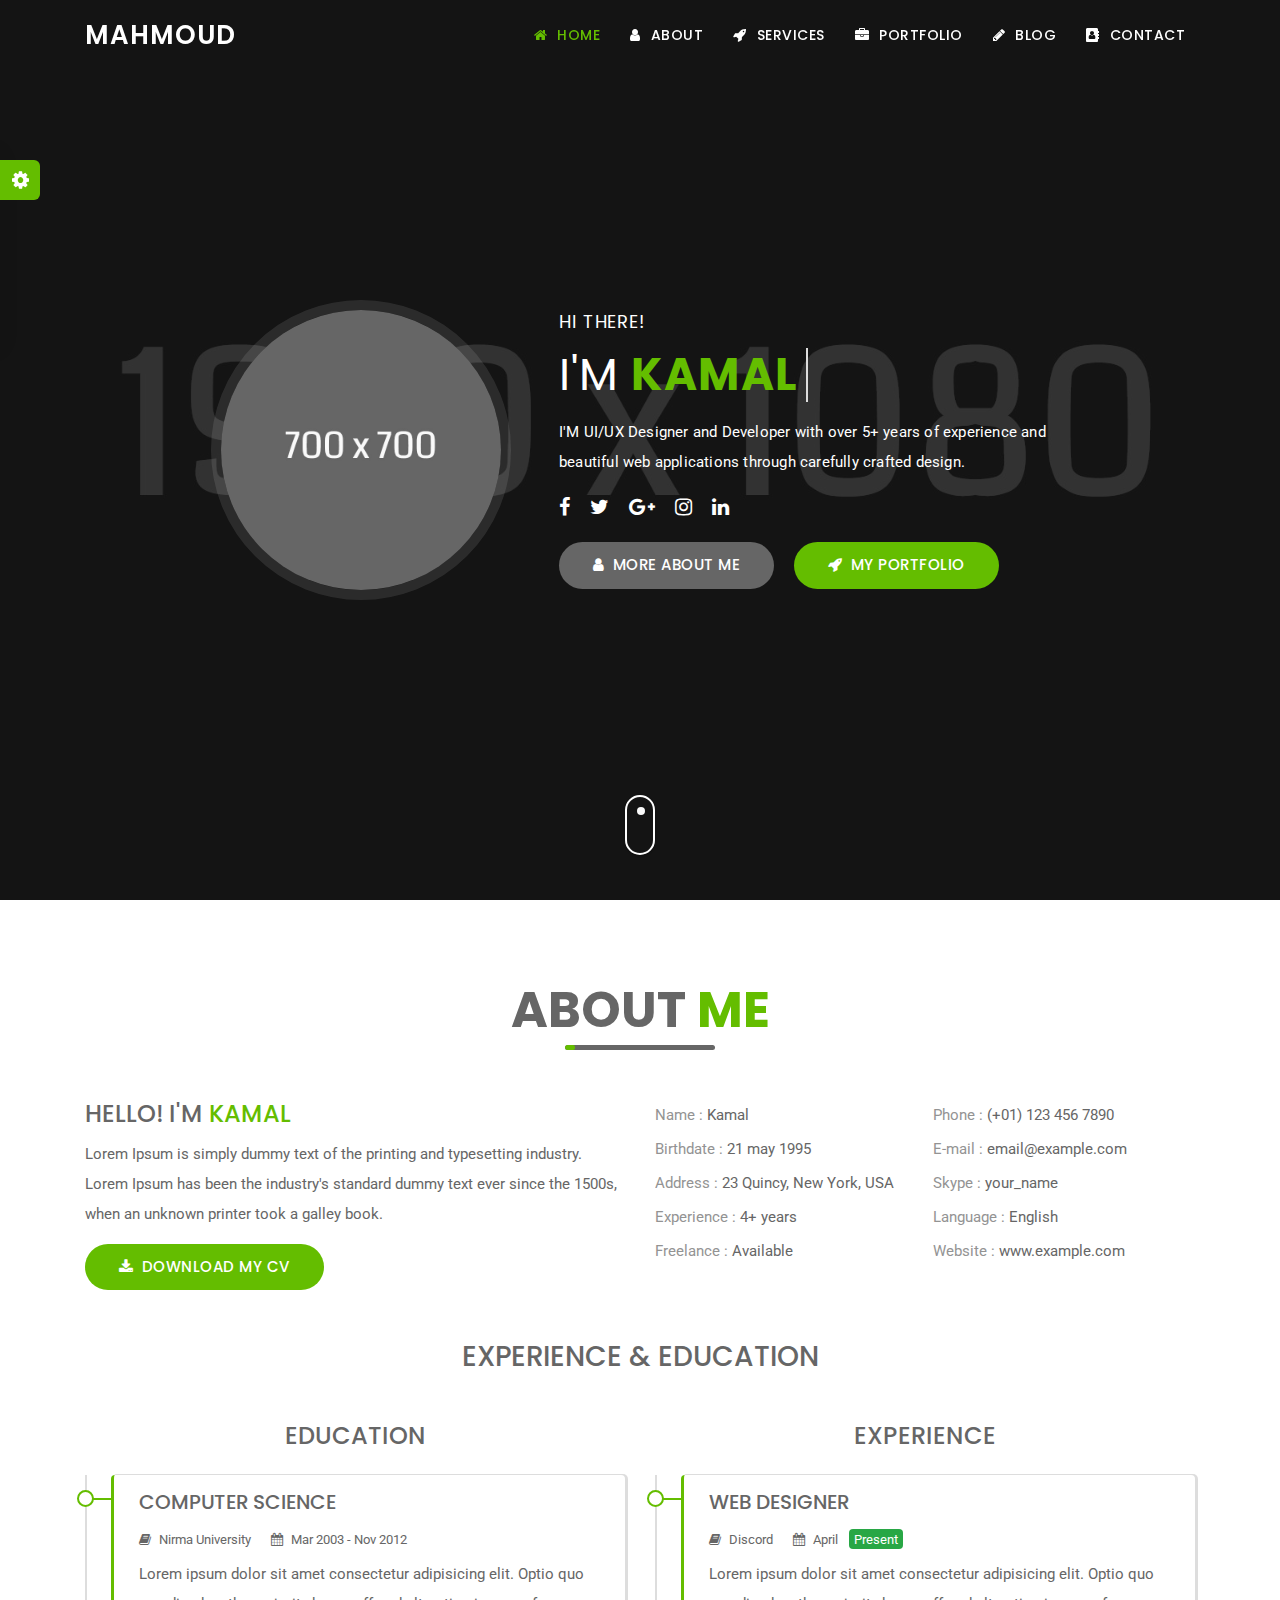
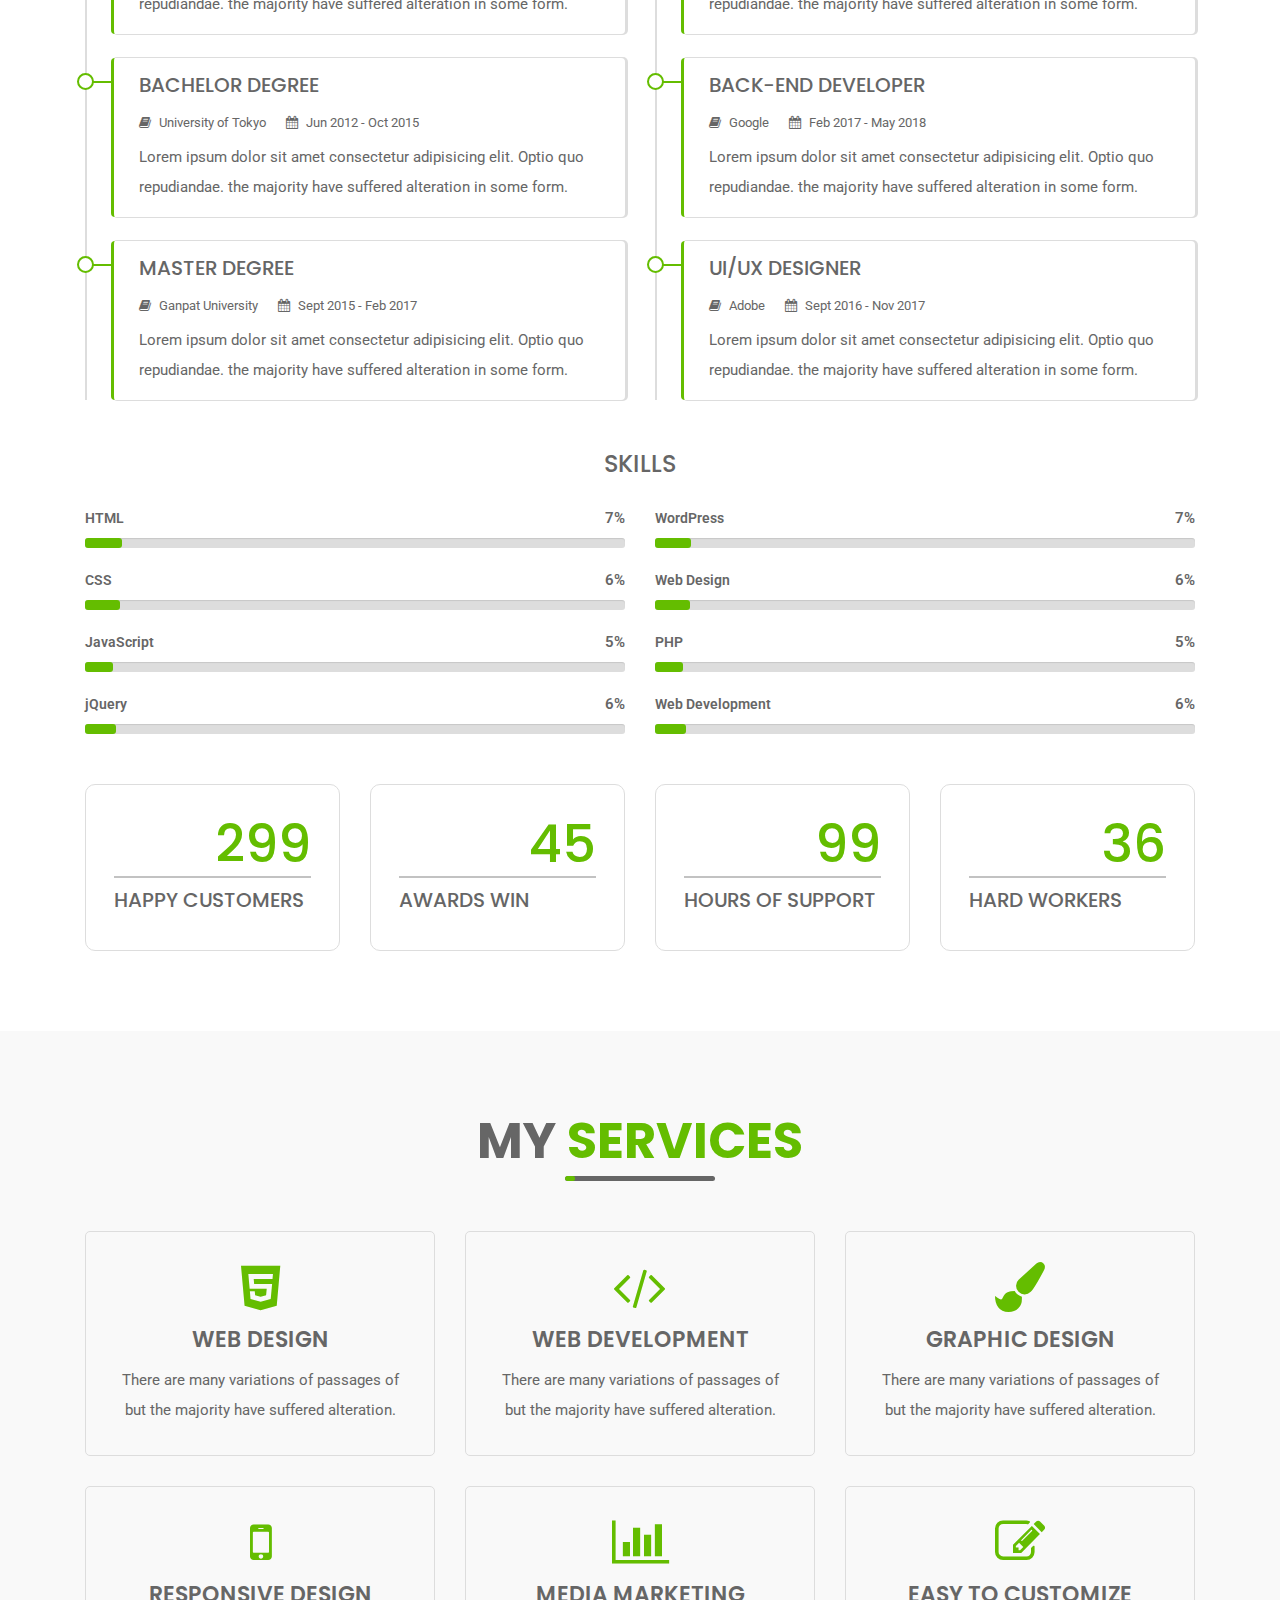
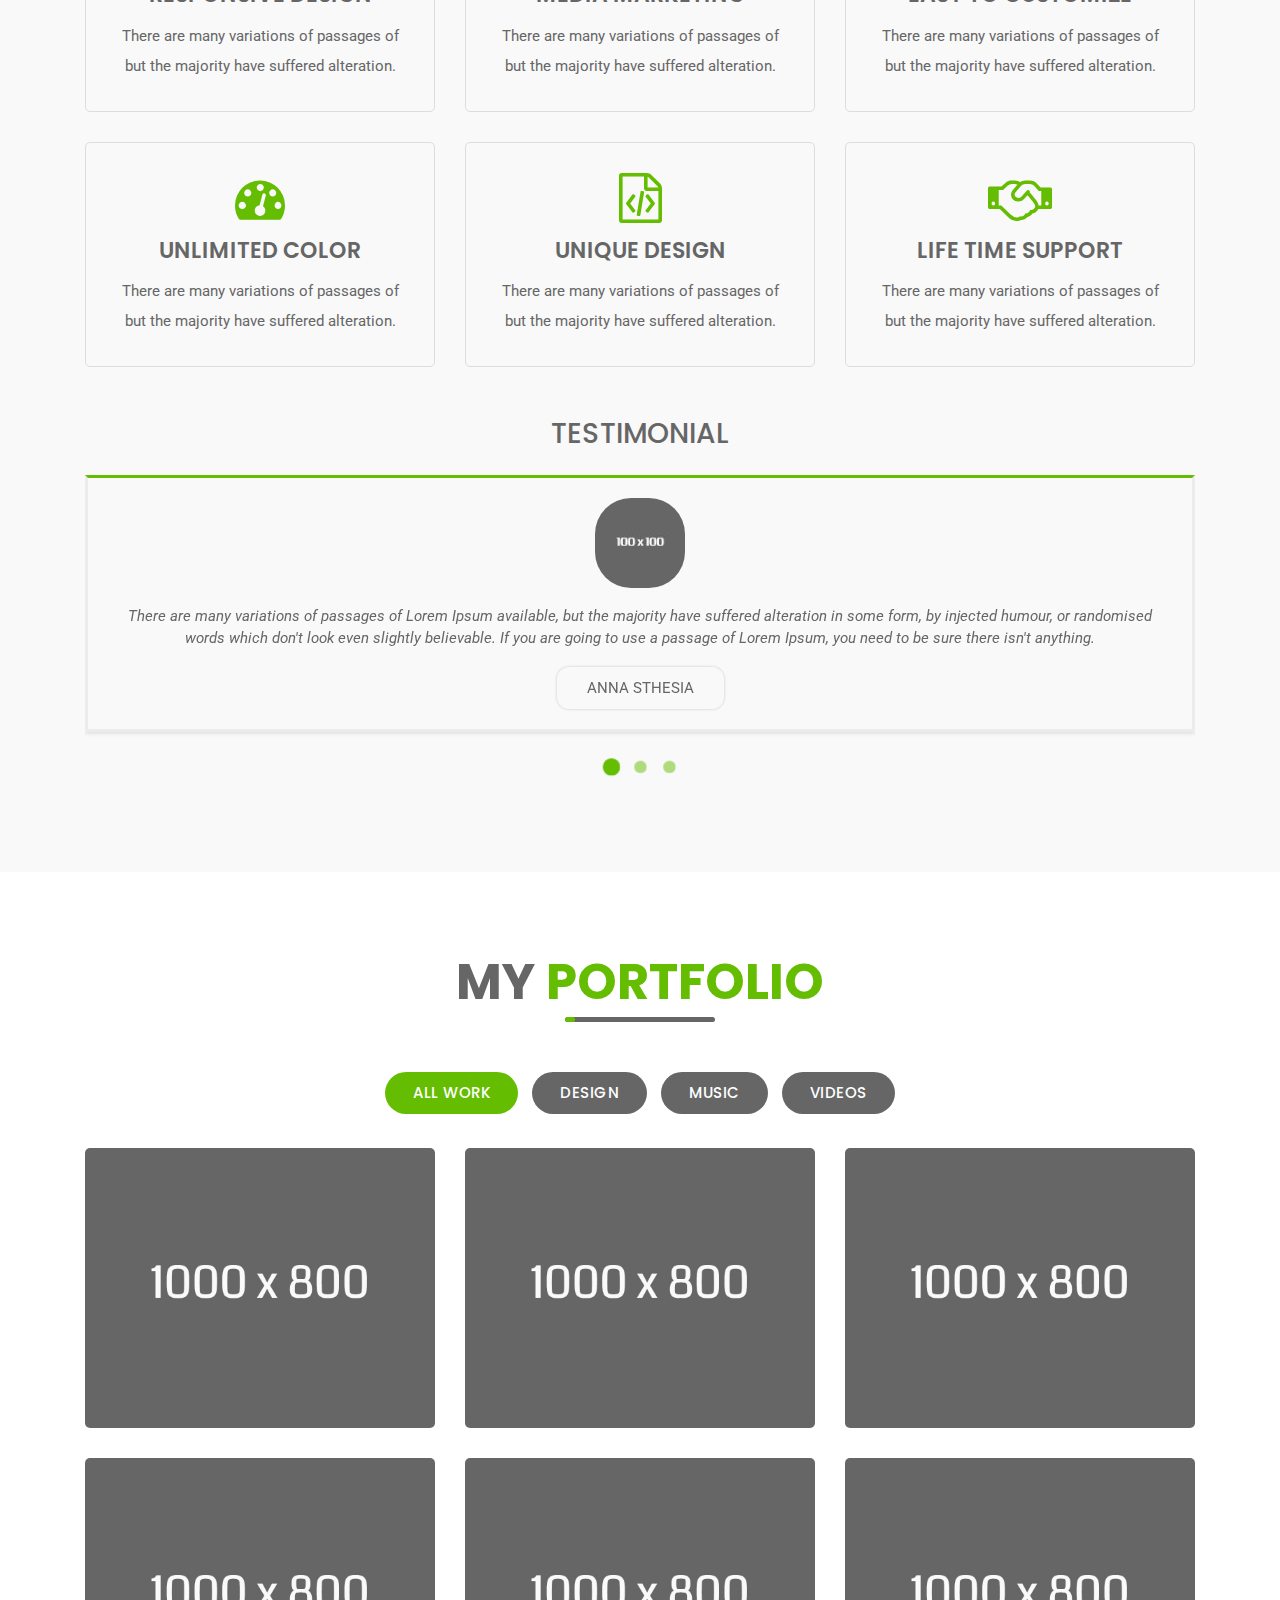
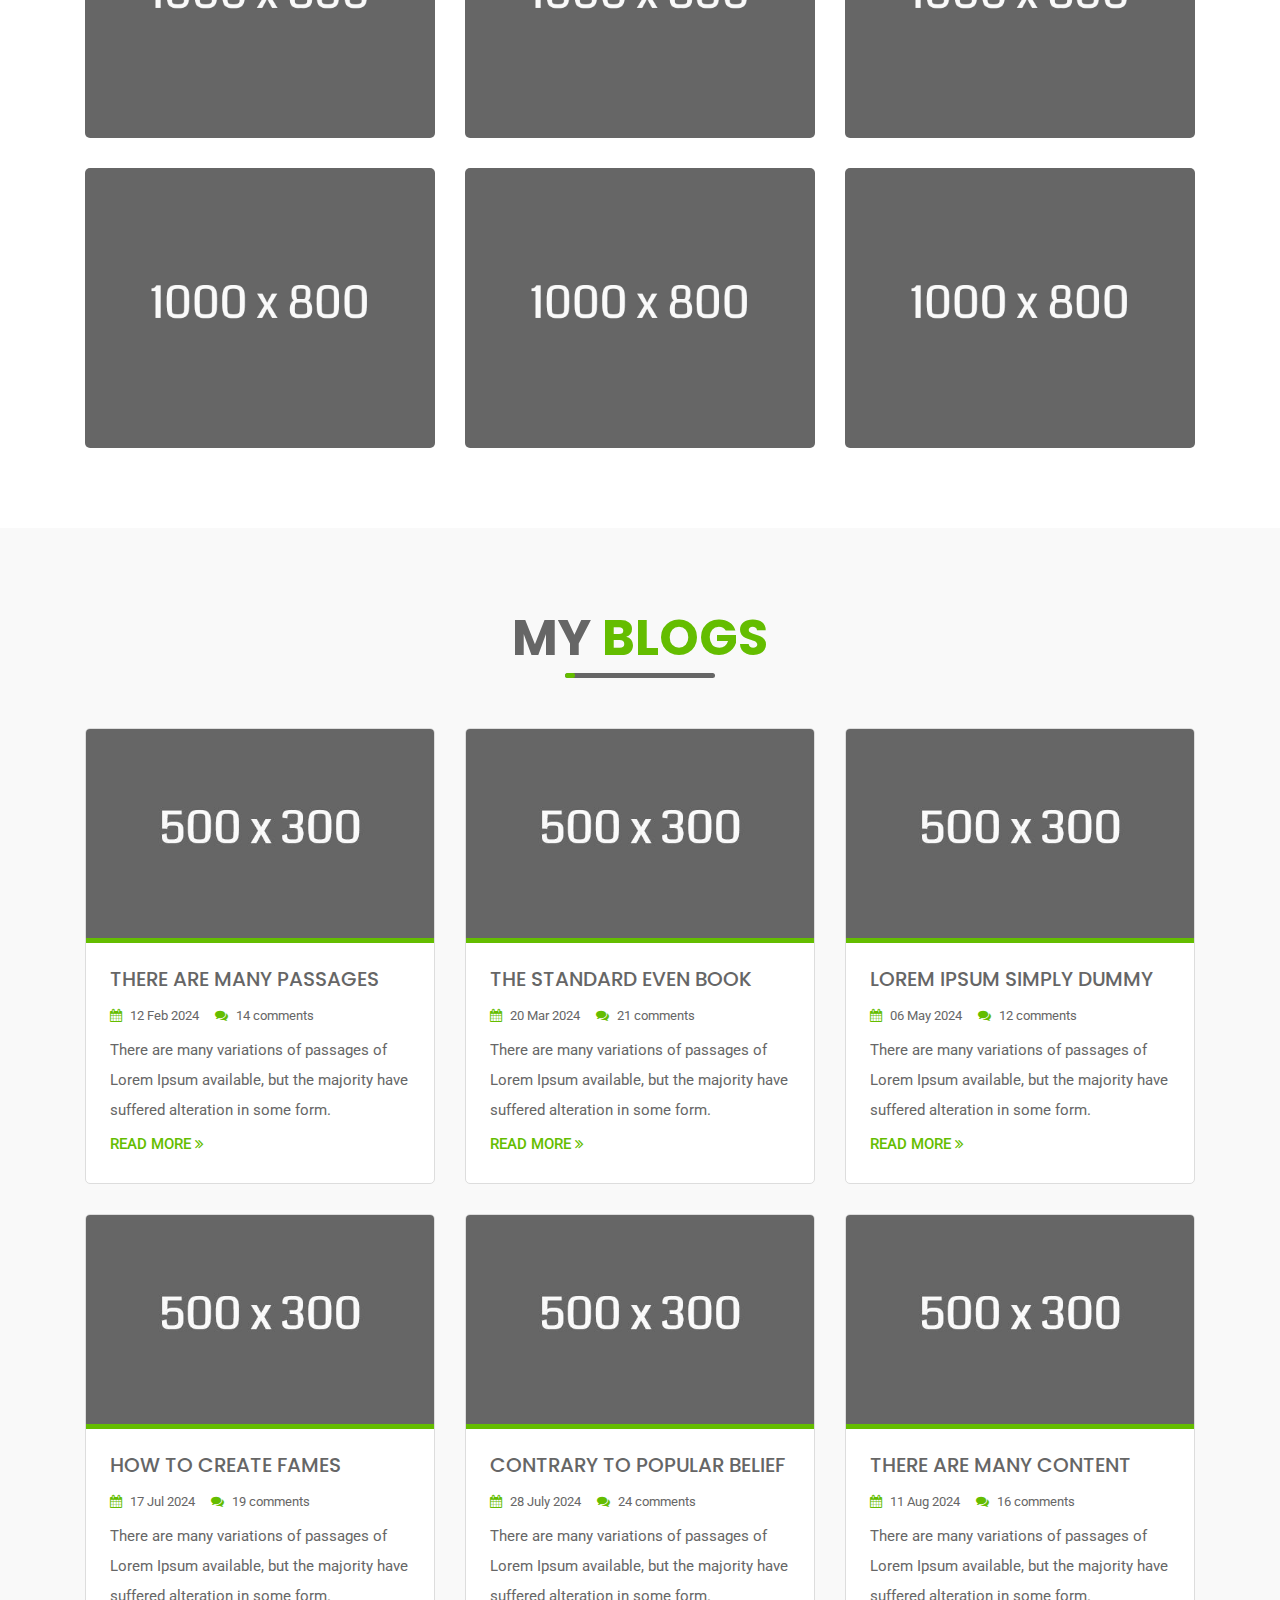
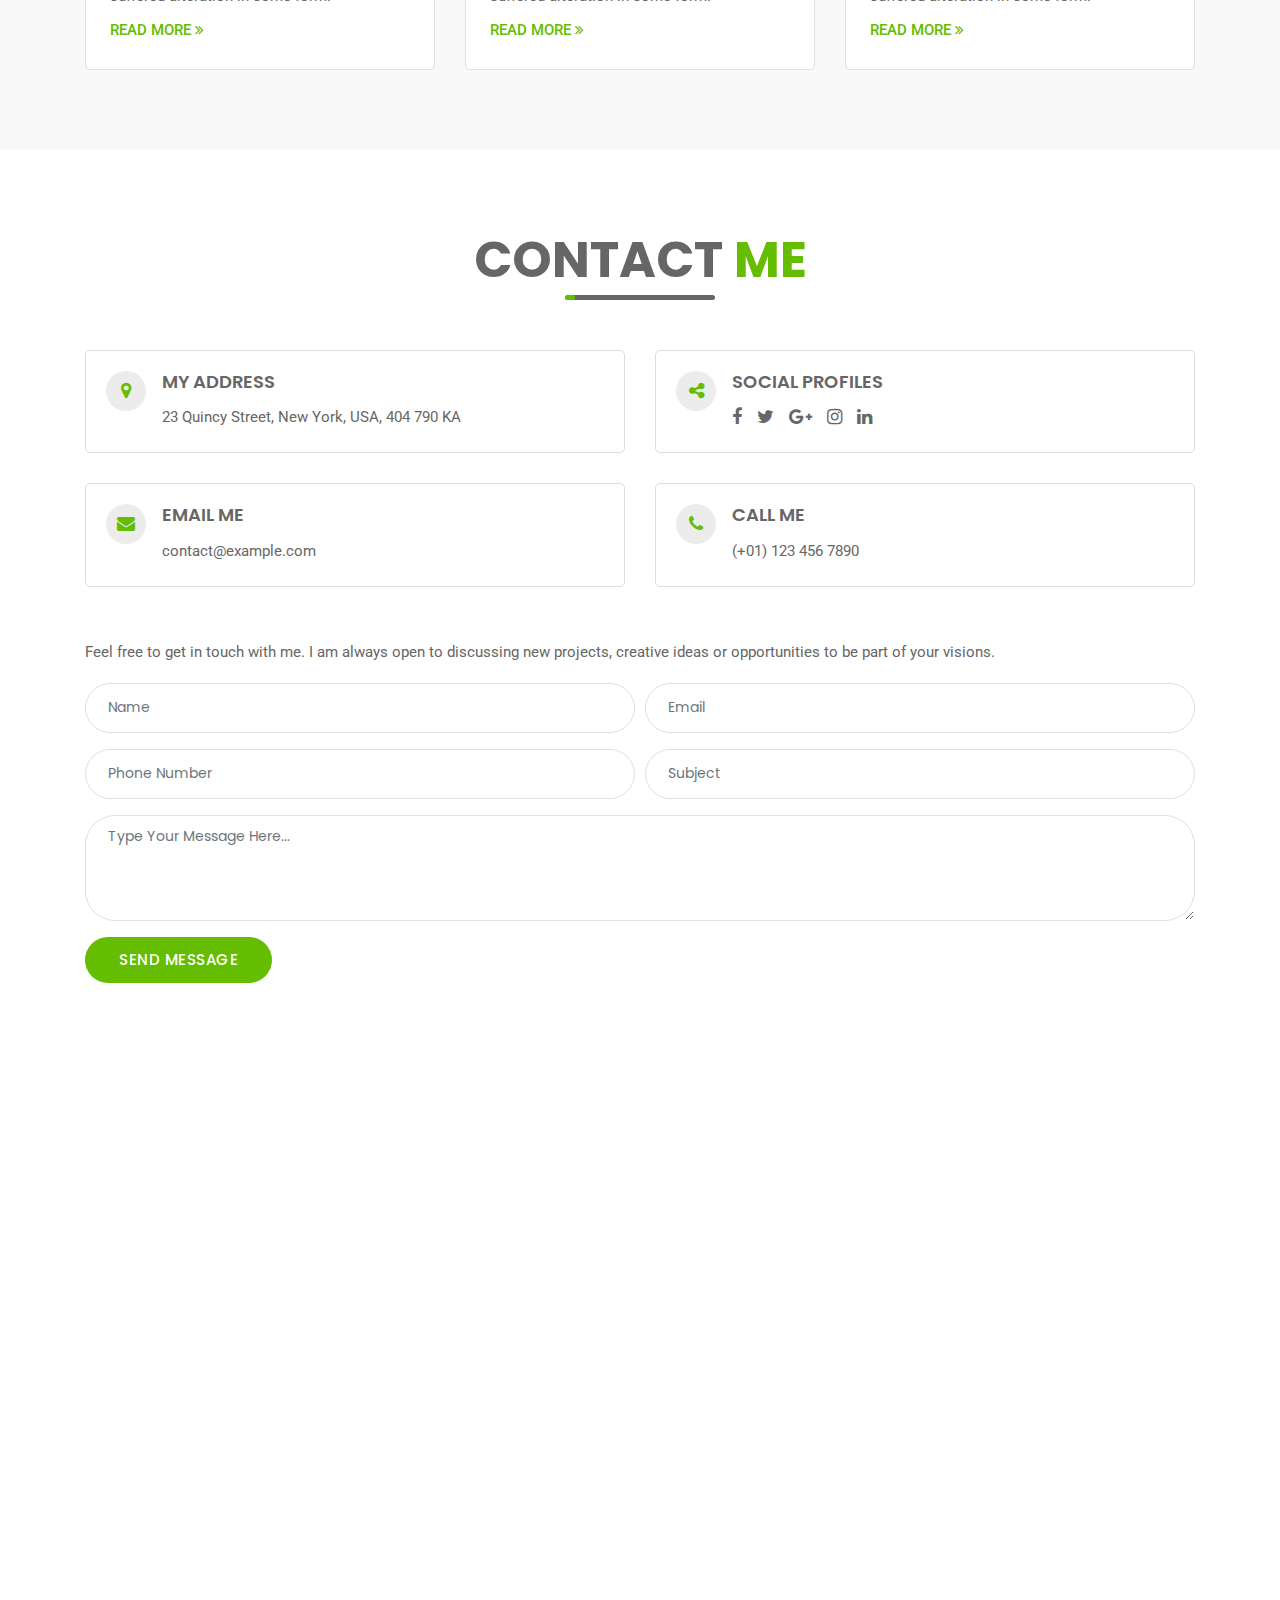
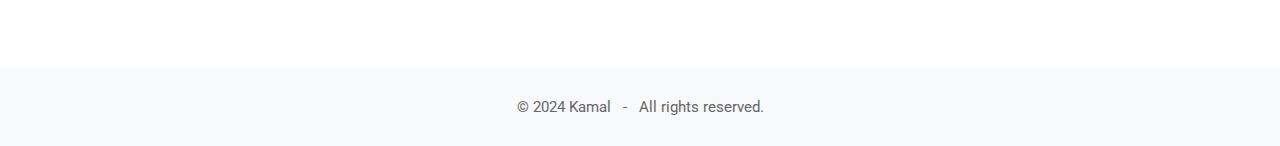
==== commit 53602e62: "the file update" ====
--- a/index.html
+++ b/index.html
@@ -5,11 +5,11 @@
         <meta http-equiv="Content-Type" content="text/html; charset=utf-8" />
         <meta http-equiv="x-ua-compatible" content="ie=edge" />
         <meta name="viewport" content="width=device-width, initial-scale=1, shrink-to-fit=no" />
-        <meta name="description" content="Kamal is vCard, Resume Template and Personal portfolio bootstrap 4 html template." />
+        <meta name="description" content="Mahmoud Portfolio" />
         <meta name="keywords" content="" />
         <meta name="author" content="" />
         <!-- Title Of Site -->
-        <title>Kamal &ndash; Personal Portfolio Template</title>
+        <title>Mahmoud</title>
         <!-- Favicon -->
         <link rel="shortcut icon" href="assets/images/favicon.ico" />
 
@@ -40,7 +40,7 @@
                             <!-- Logo -->
                             <div class="logo navbar-brand p-0 m-0 w-100">
                                 <!-- Text Logo -->
-                                <a class="text-logo" href="index.html">Kamal</a>
+                                <a class="text-logo" href="index.html">Mahmoud</a>
                                 <!-- End Text Logo -->
                                 <!-- Image Logo -->
                                 <!-- <a href="index.html" class="logo-img"><img class="img-fluid" src="assets/images/logo.png" alt="logo" title="Logo" /></a> -->
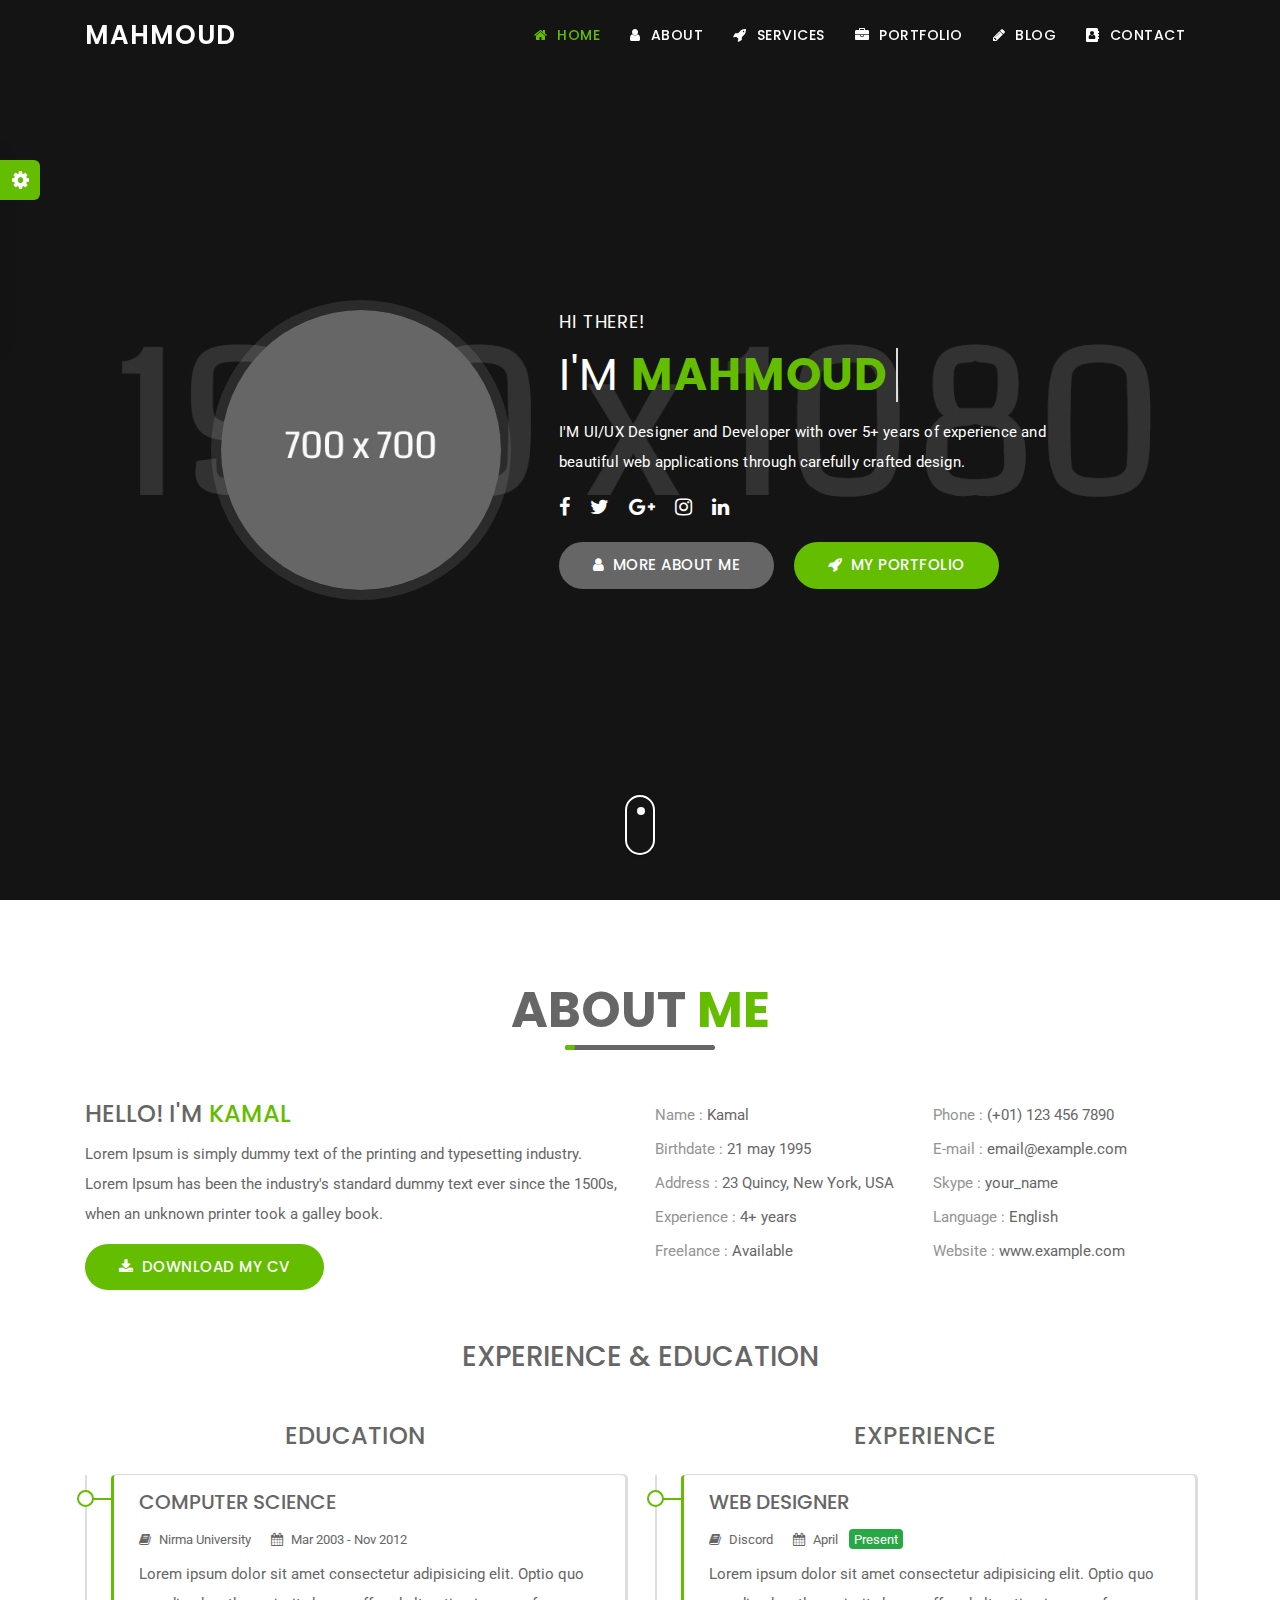
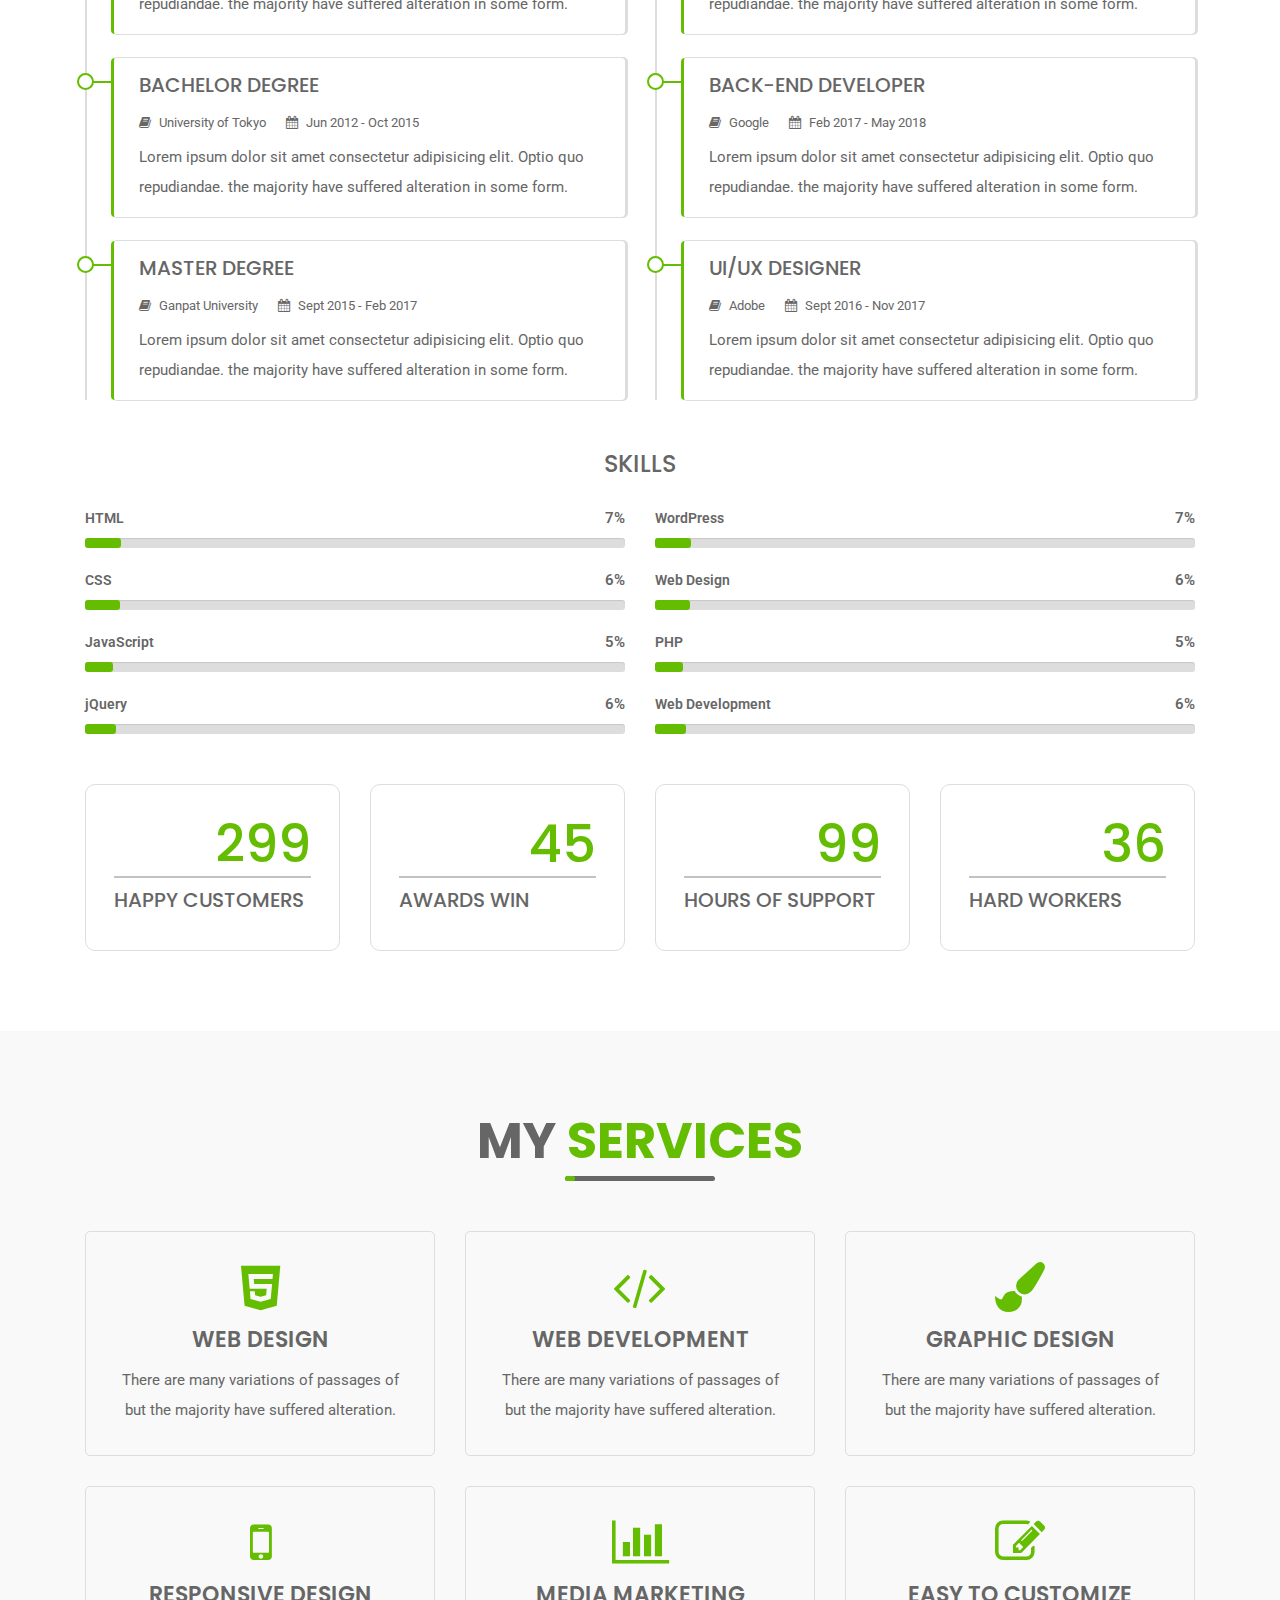
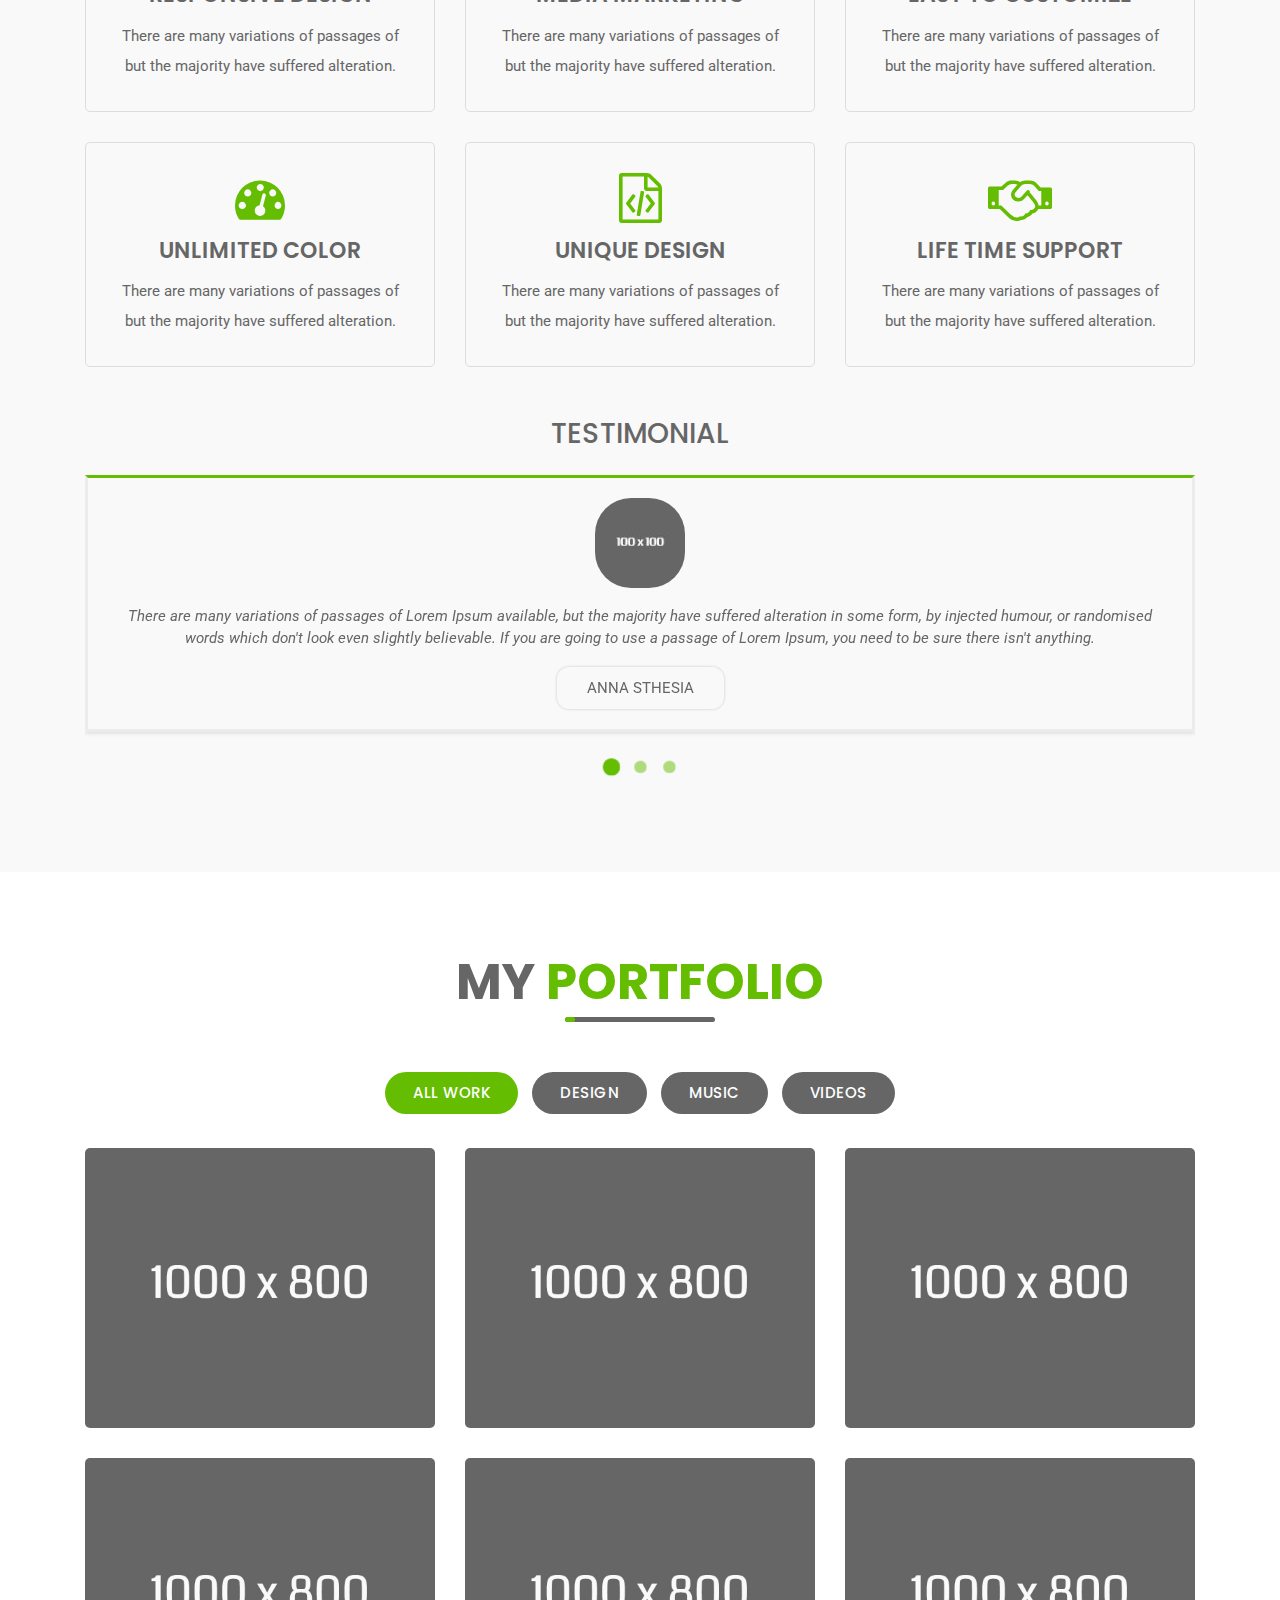
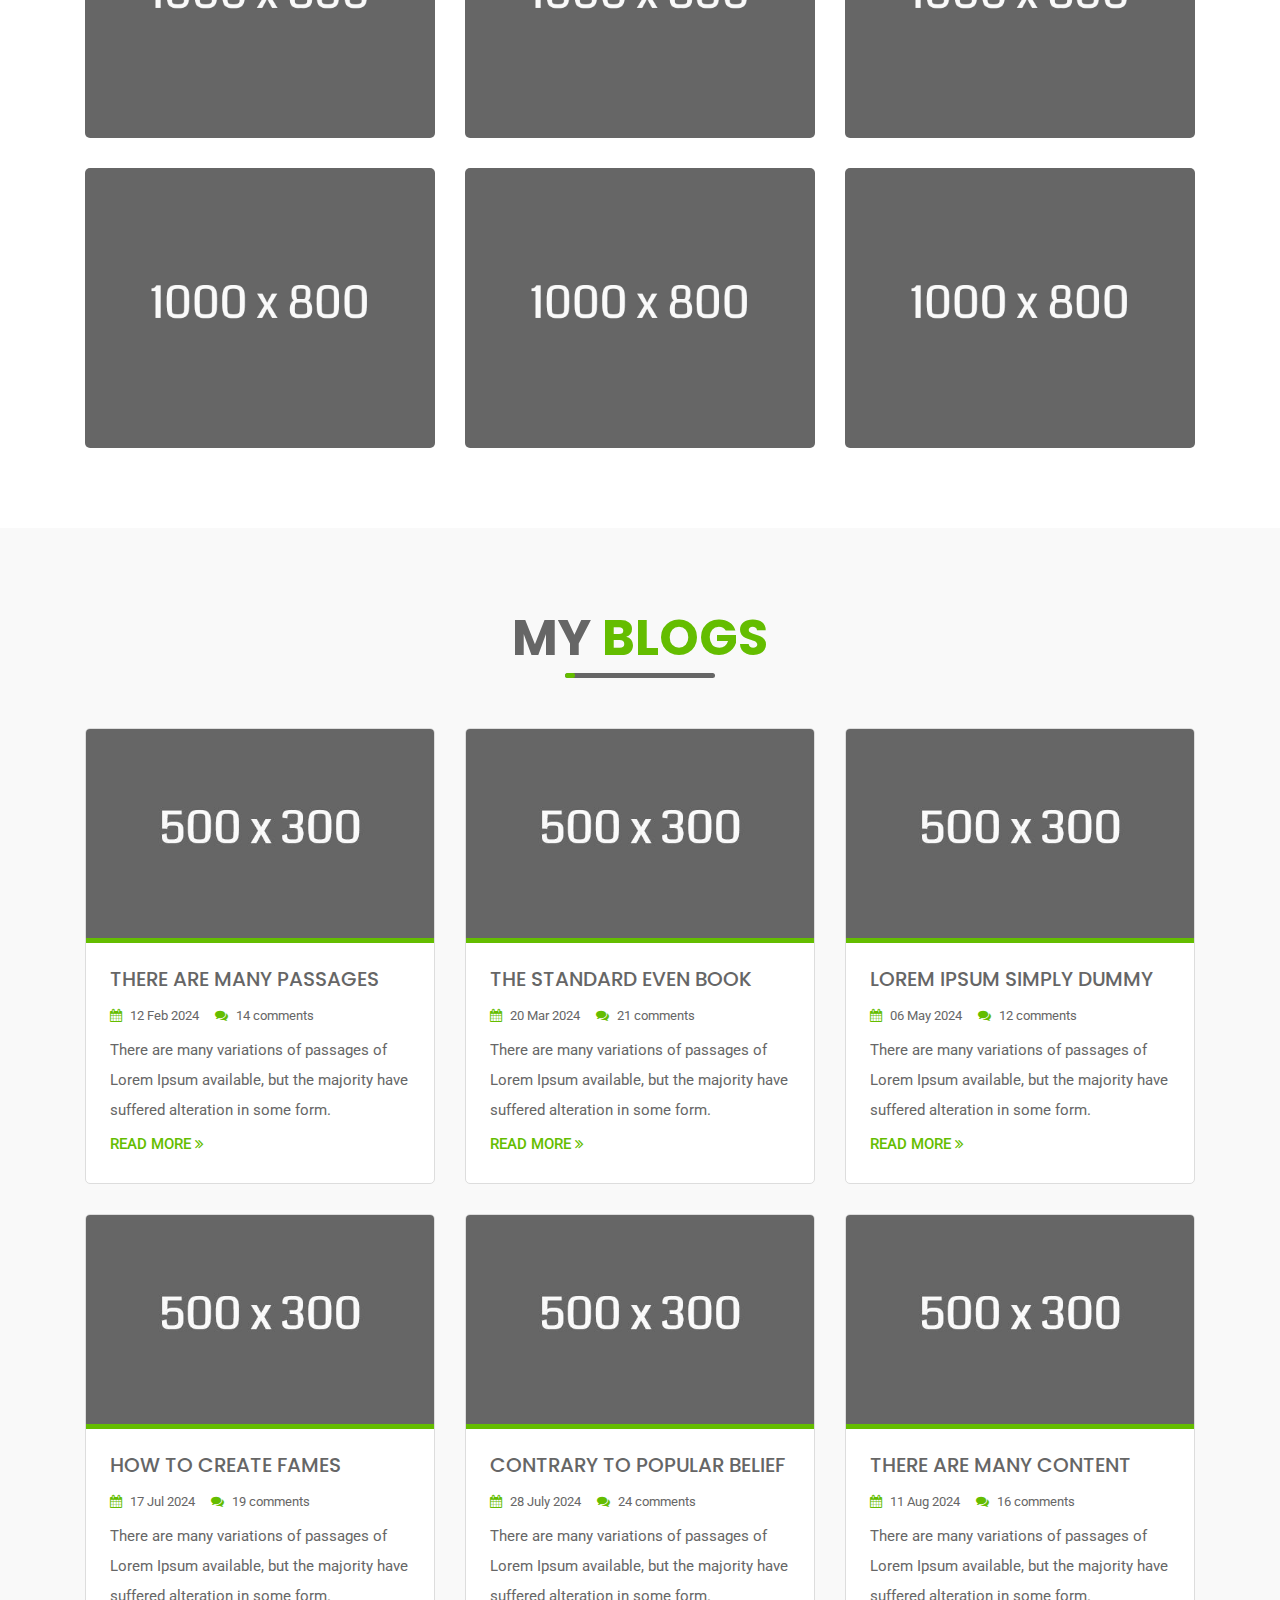
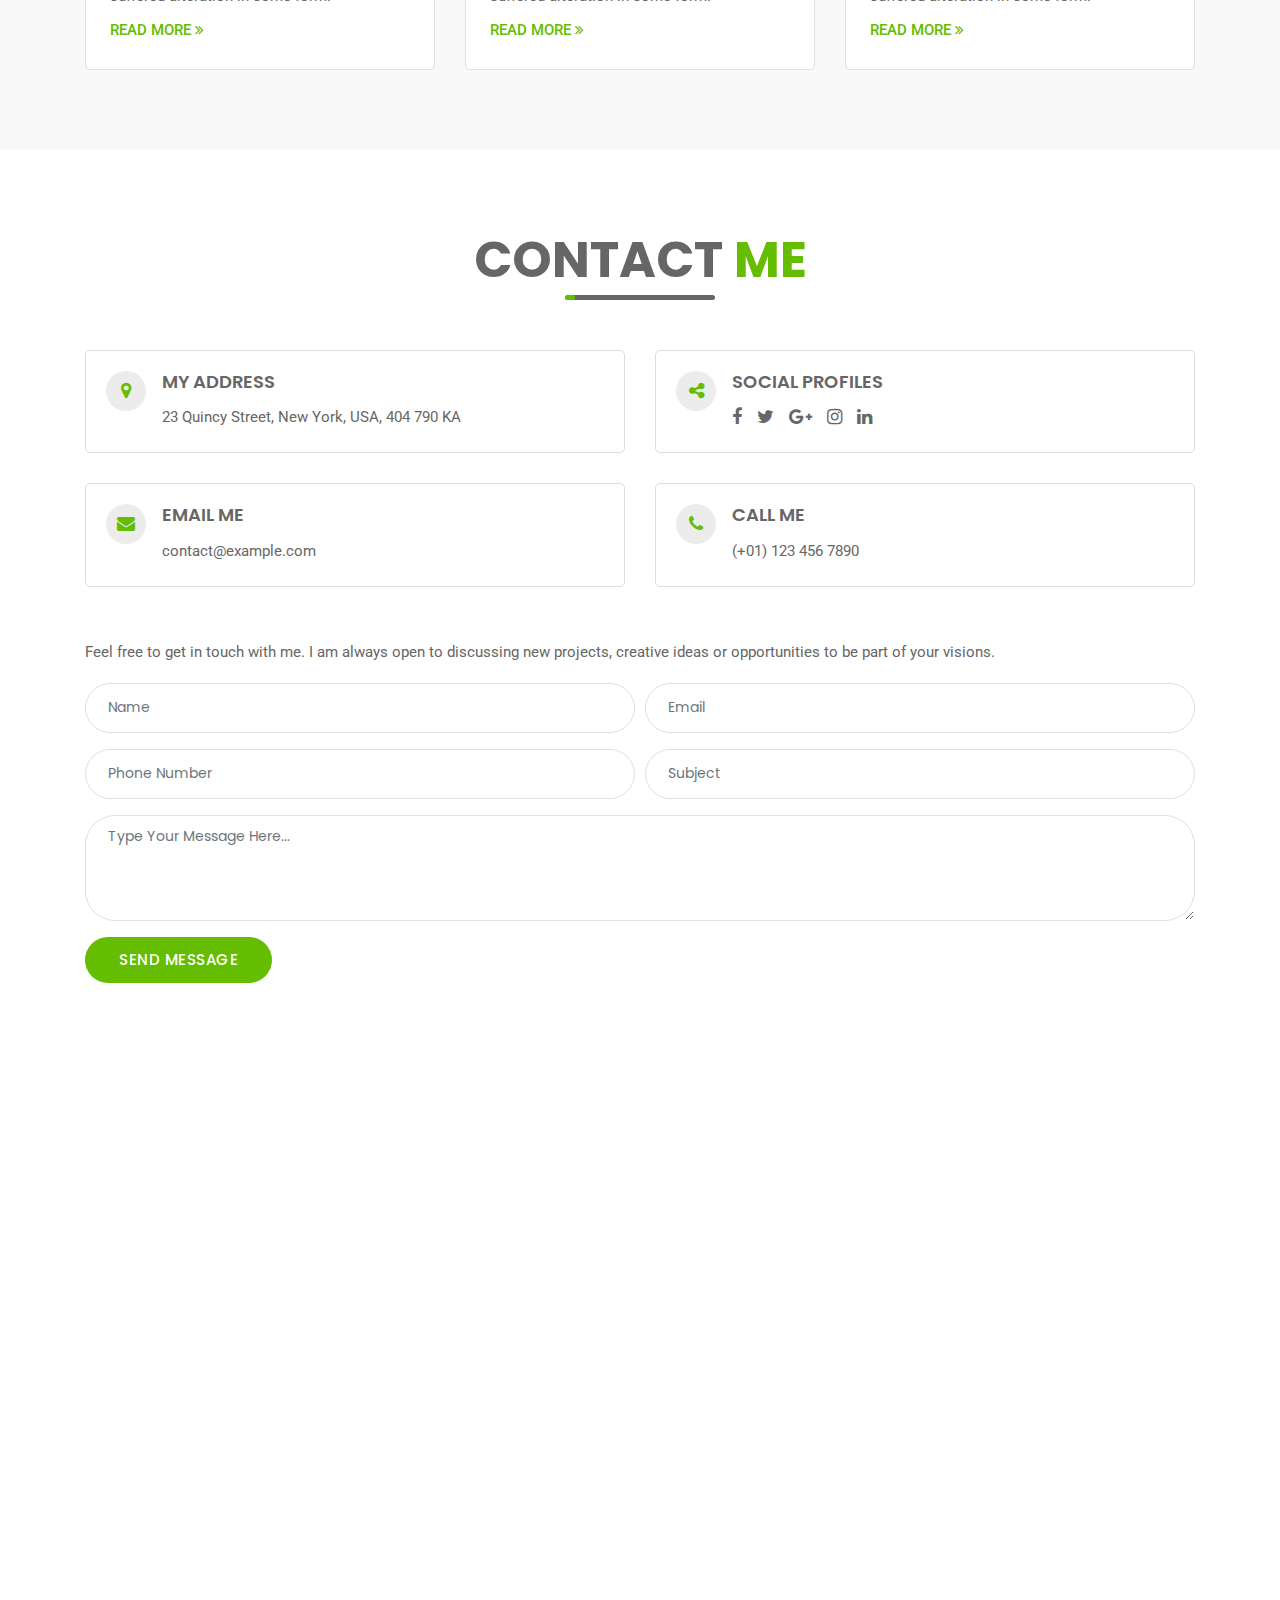
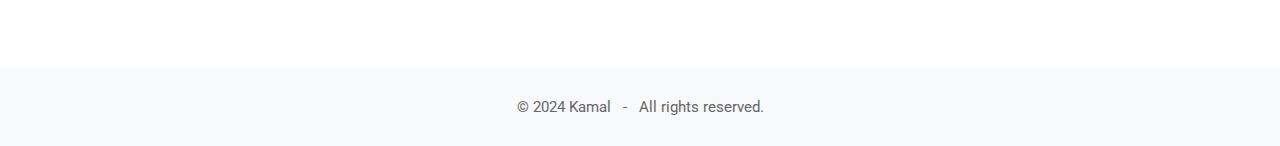
==== commit b10c19a6: "the update in                                          <b class="is-visible">Mahmoud\</b>" ====
--- a/index.html
+++ b/index.html
@@ -94,7 +94,7 @@
                                 <h3 class="d-sm-none d-block text-uppercase headline">I'M <b class="is-visible">kamal</b></h3>
                                 <h3 class="d-sm-block d-none cd-headline clip text-uppercase">I'm
                                     <span class="cd-words-wrapper">
-                                        <b class="is-visible">kamal</b>
+                                        <b class="is-visible">Mahmoud</b>
                                         <b class="is-hidden">a web designer</b>
                                         <b class="is-hidden">a web developer</b>
                                         <b class="is-hidden">a logo designer</b>                       
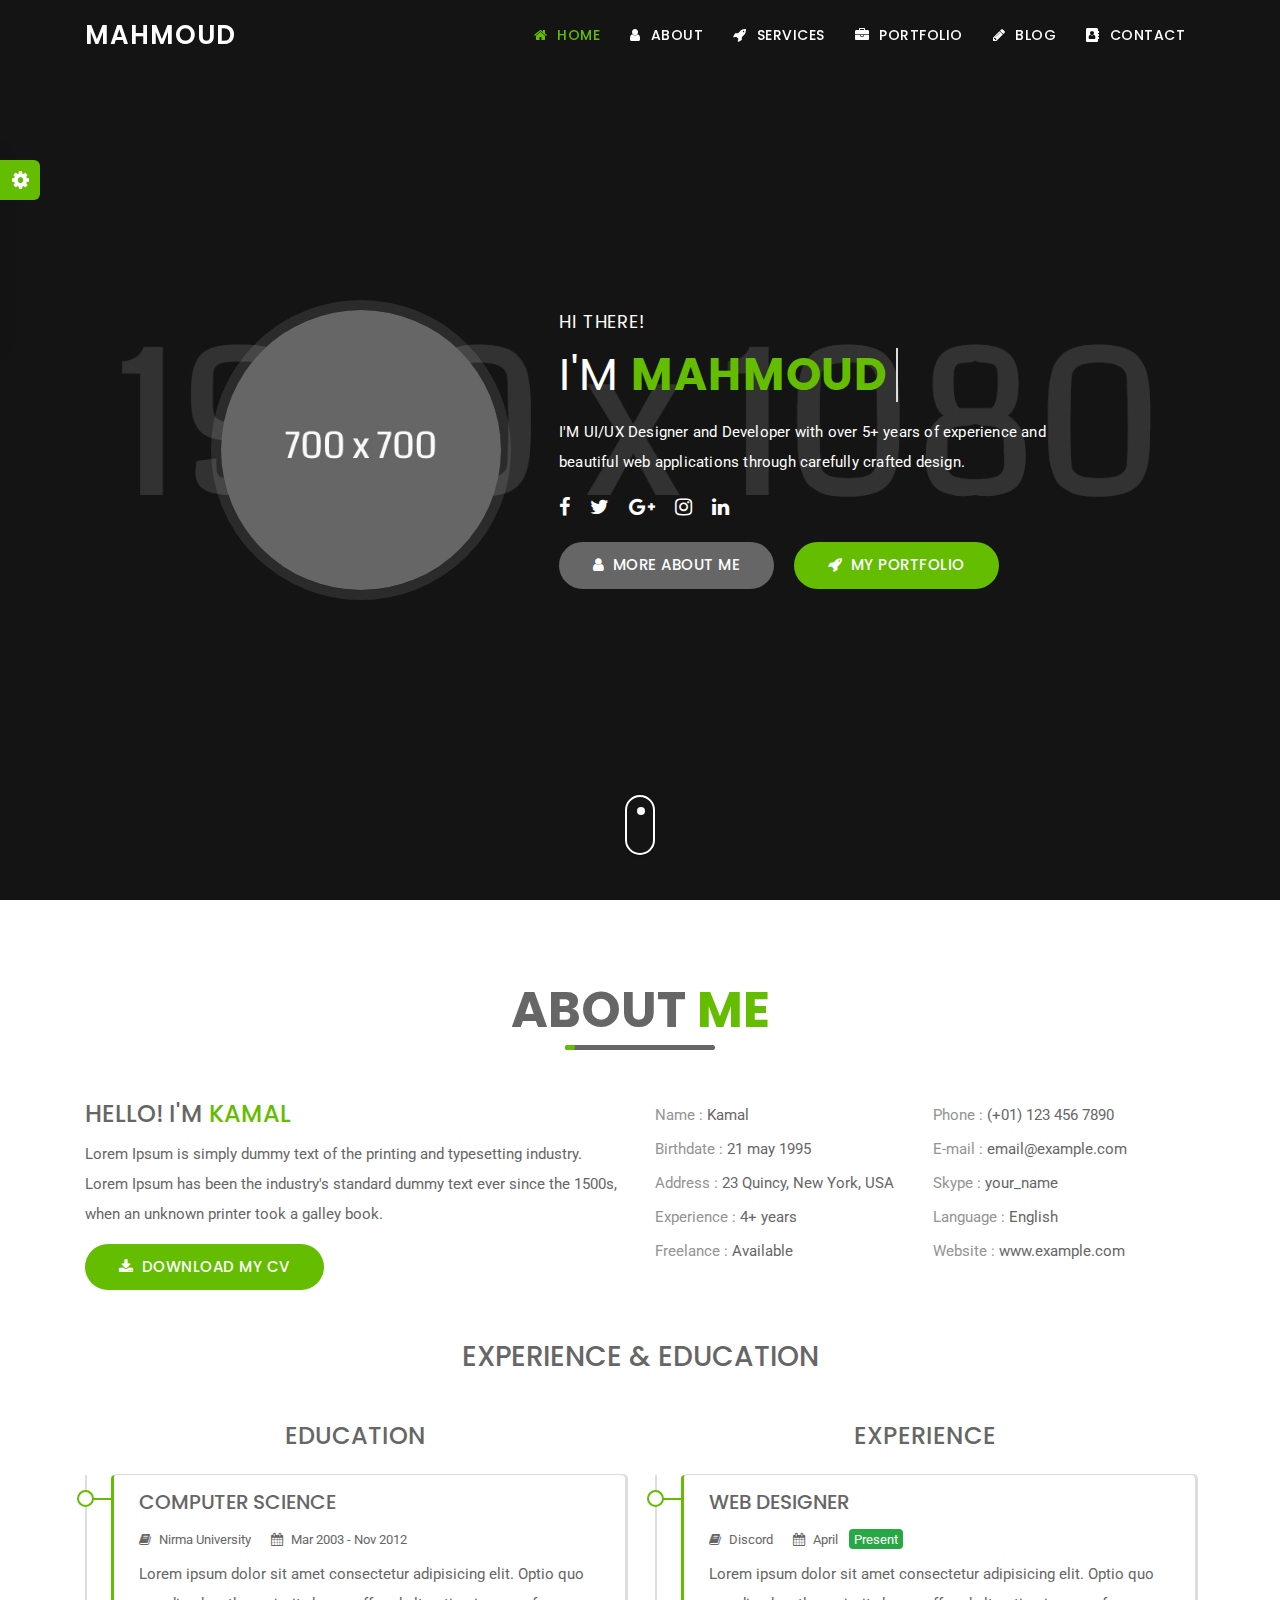
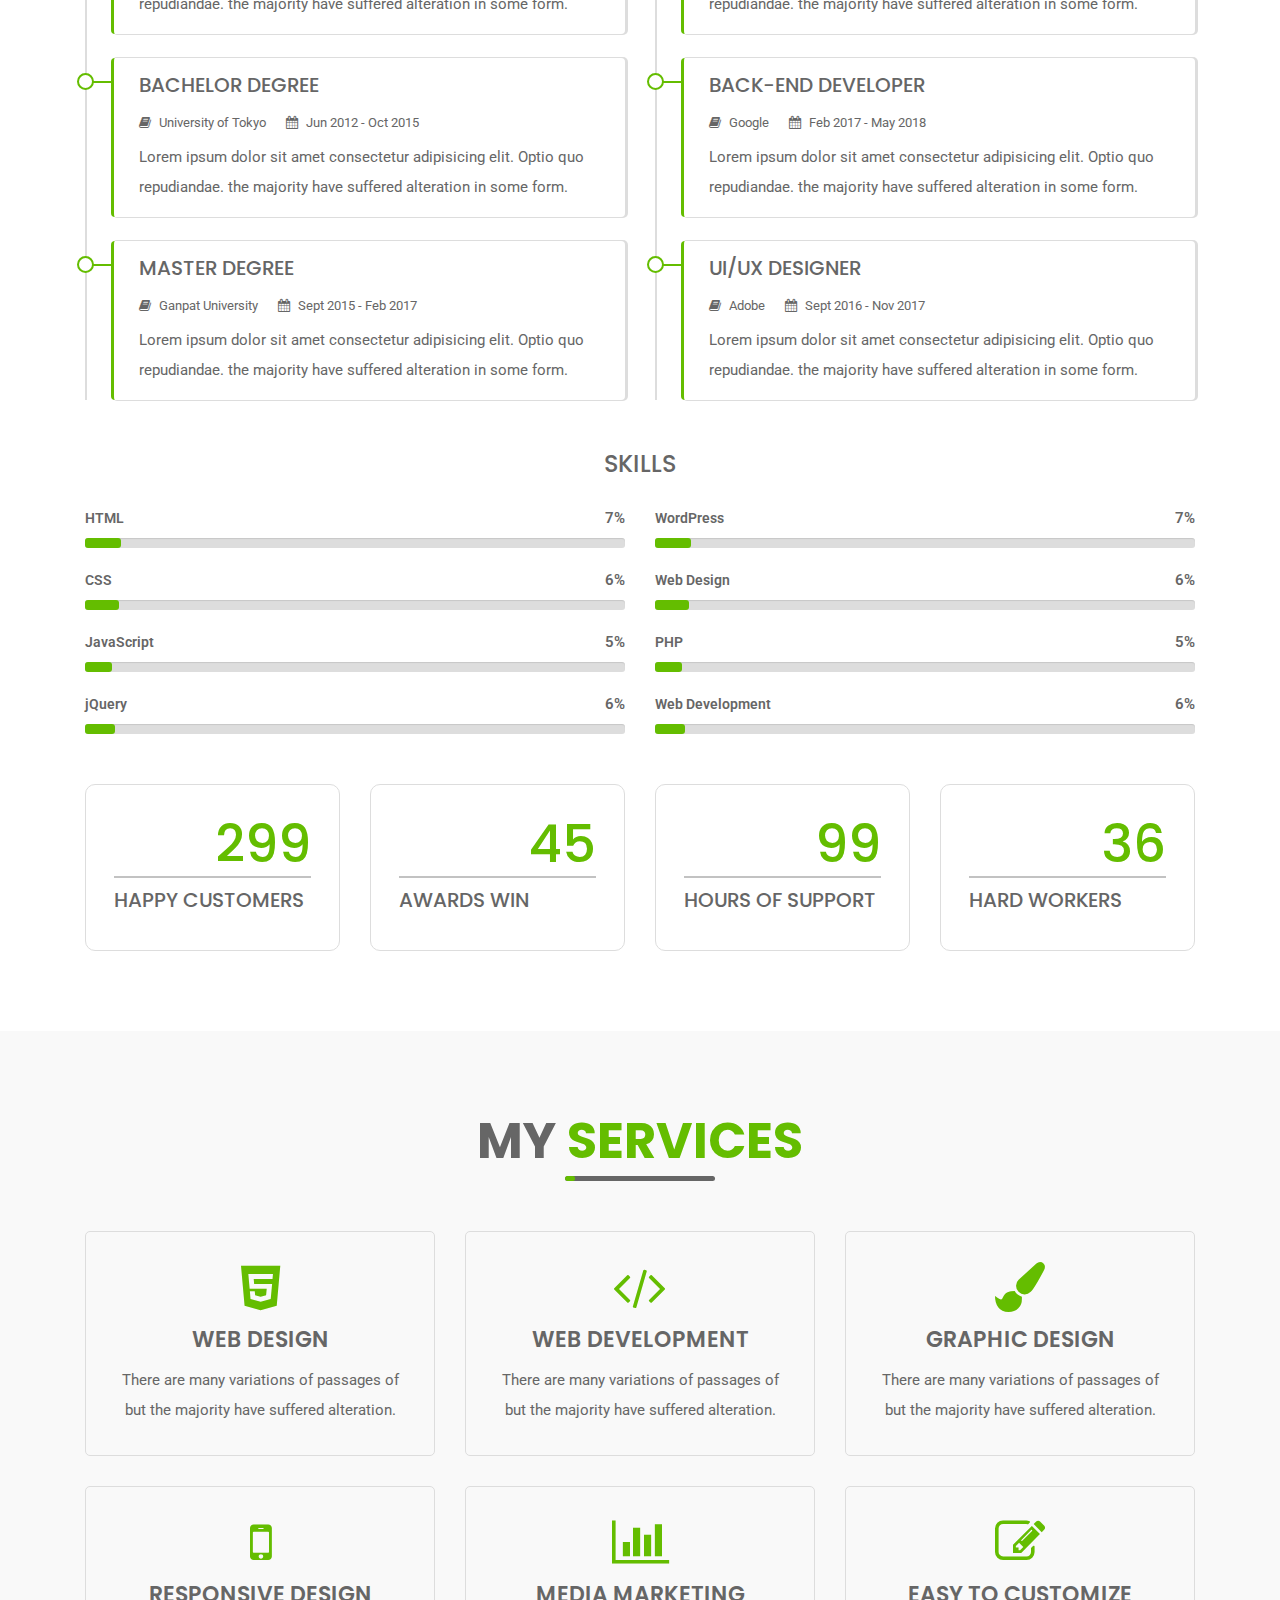
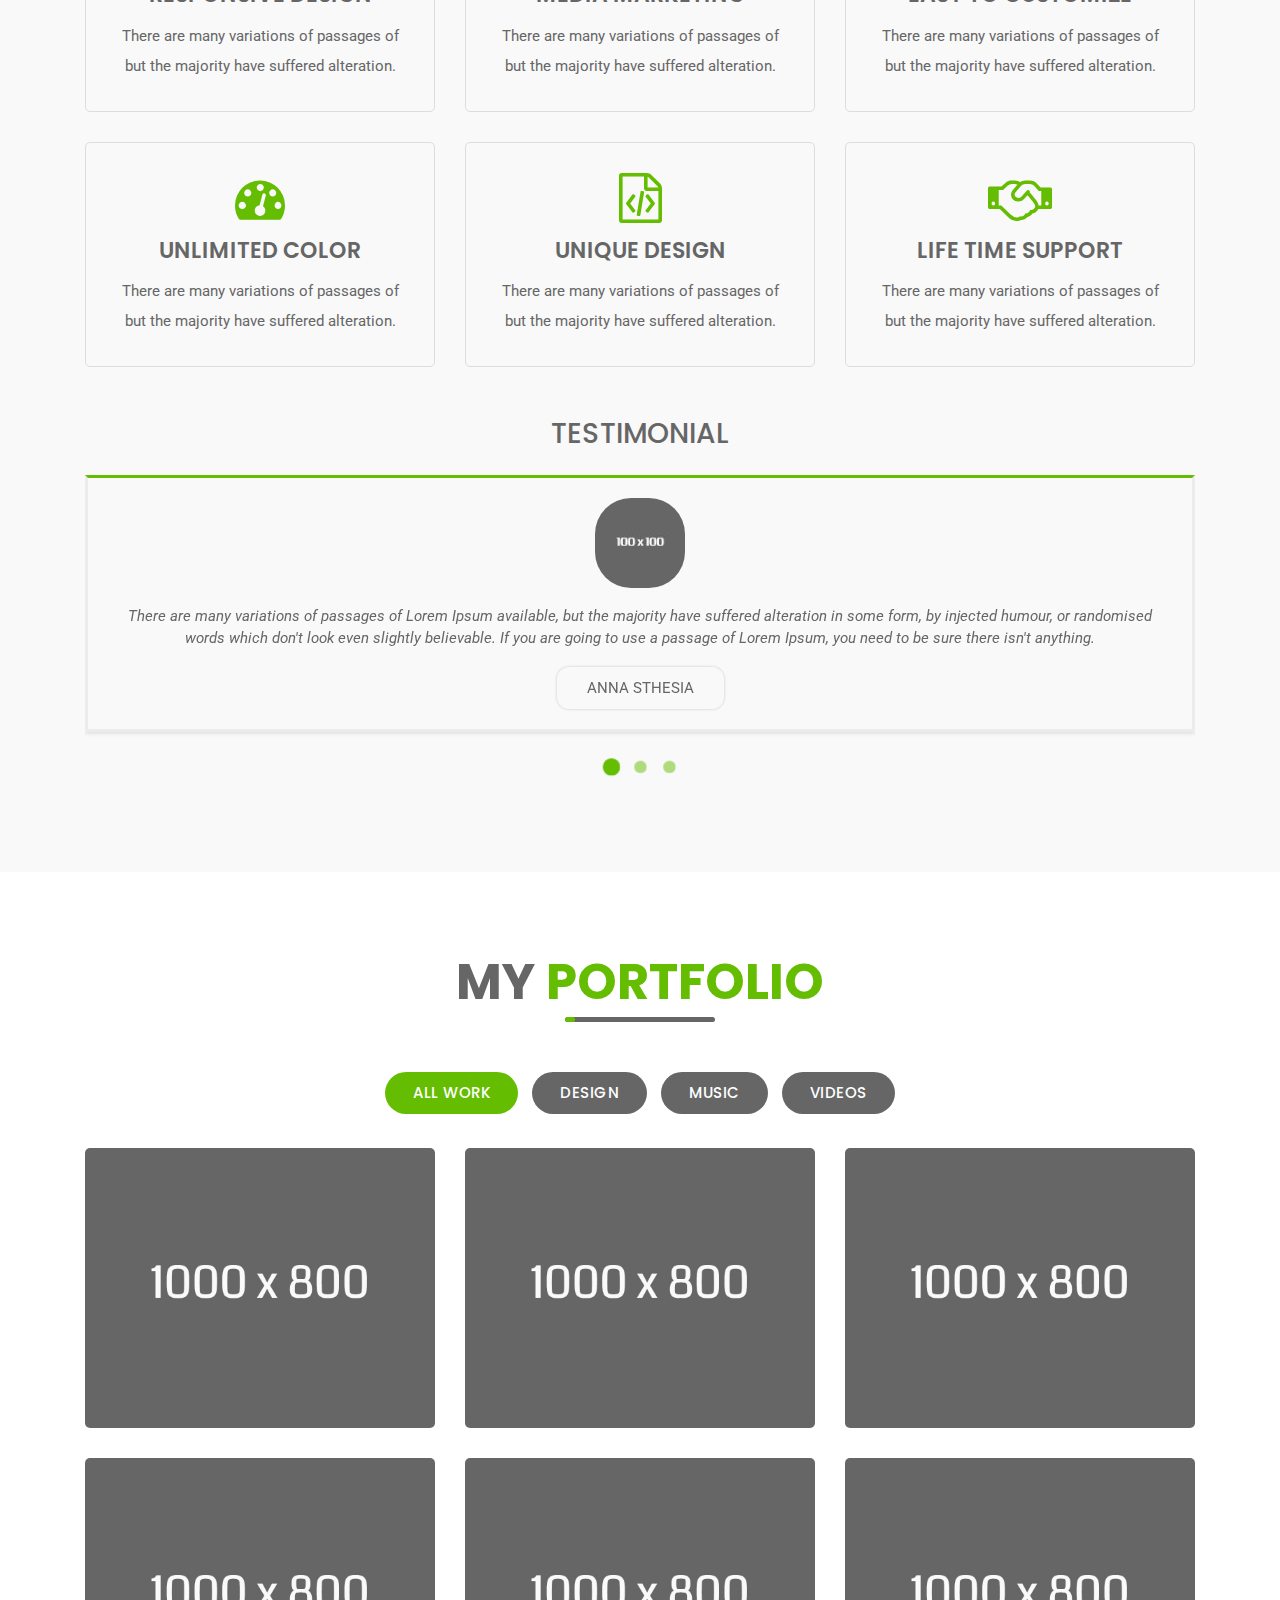
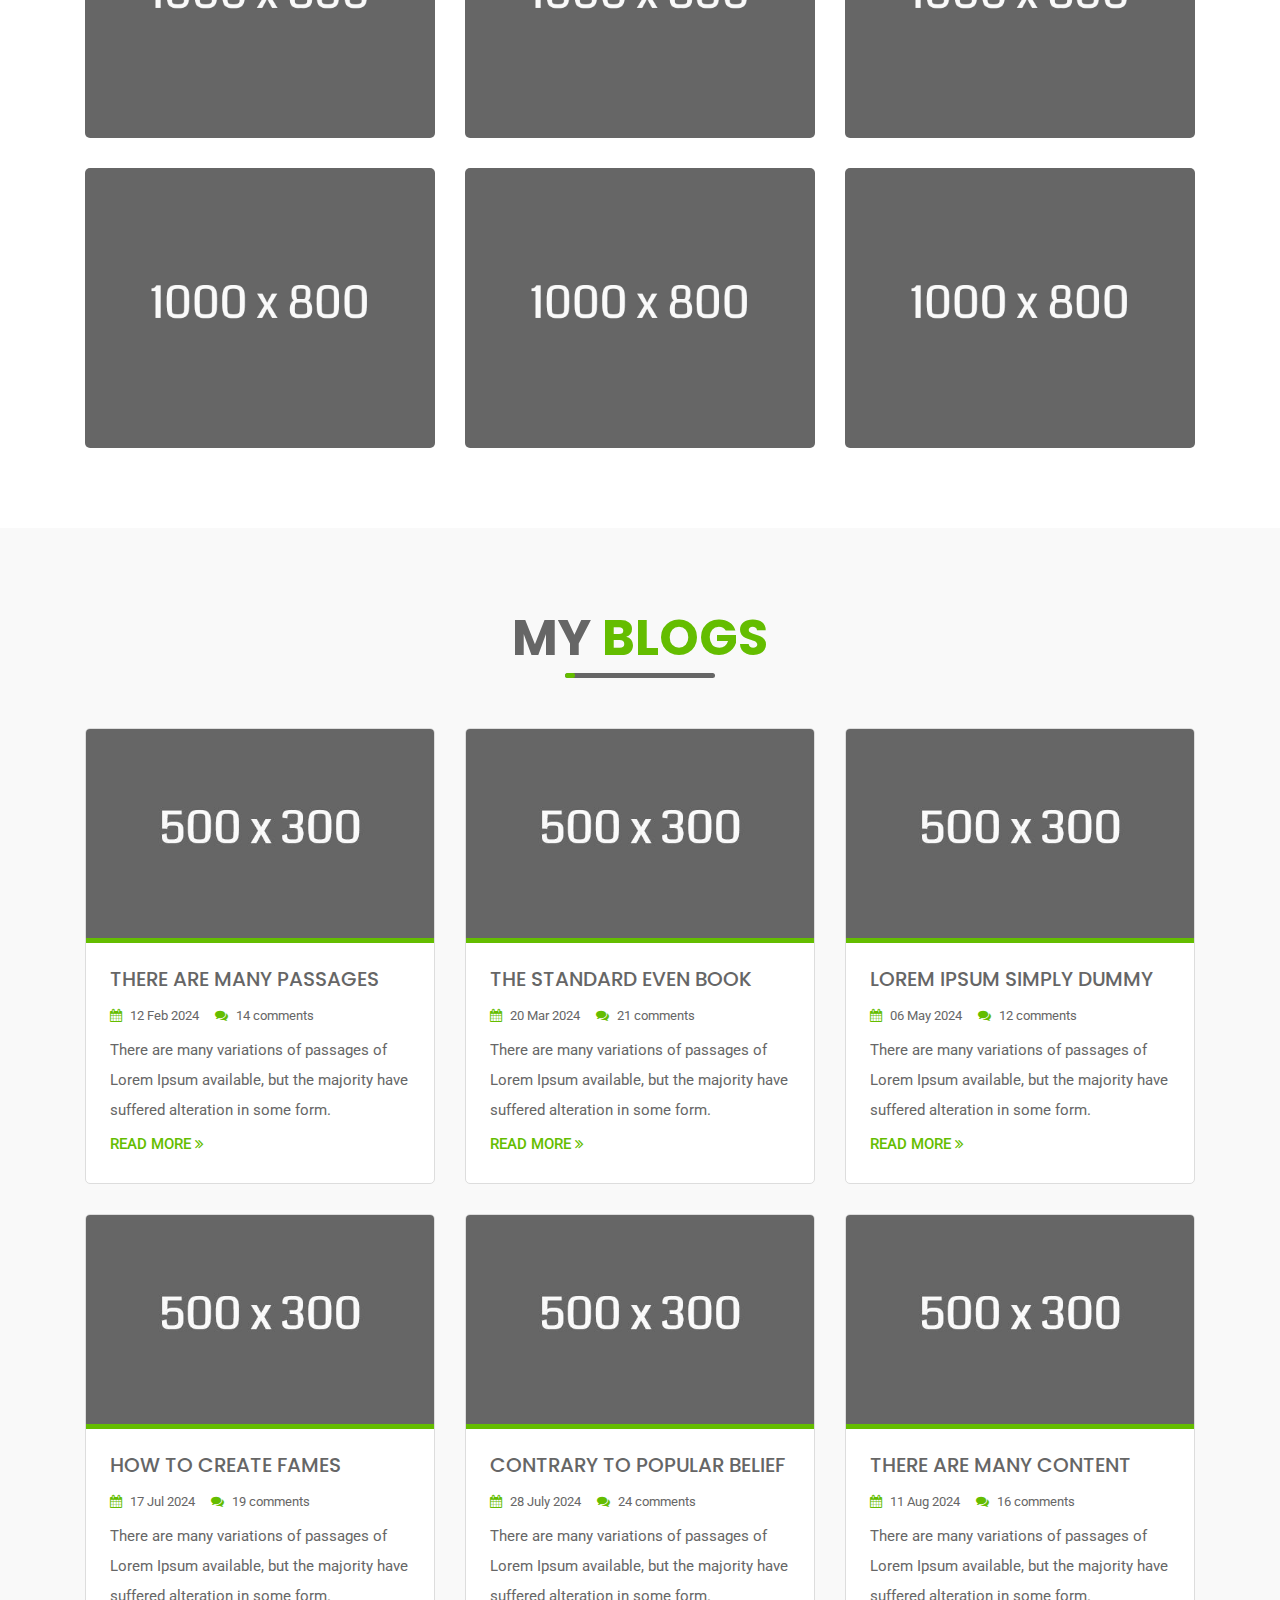
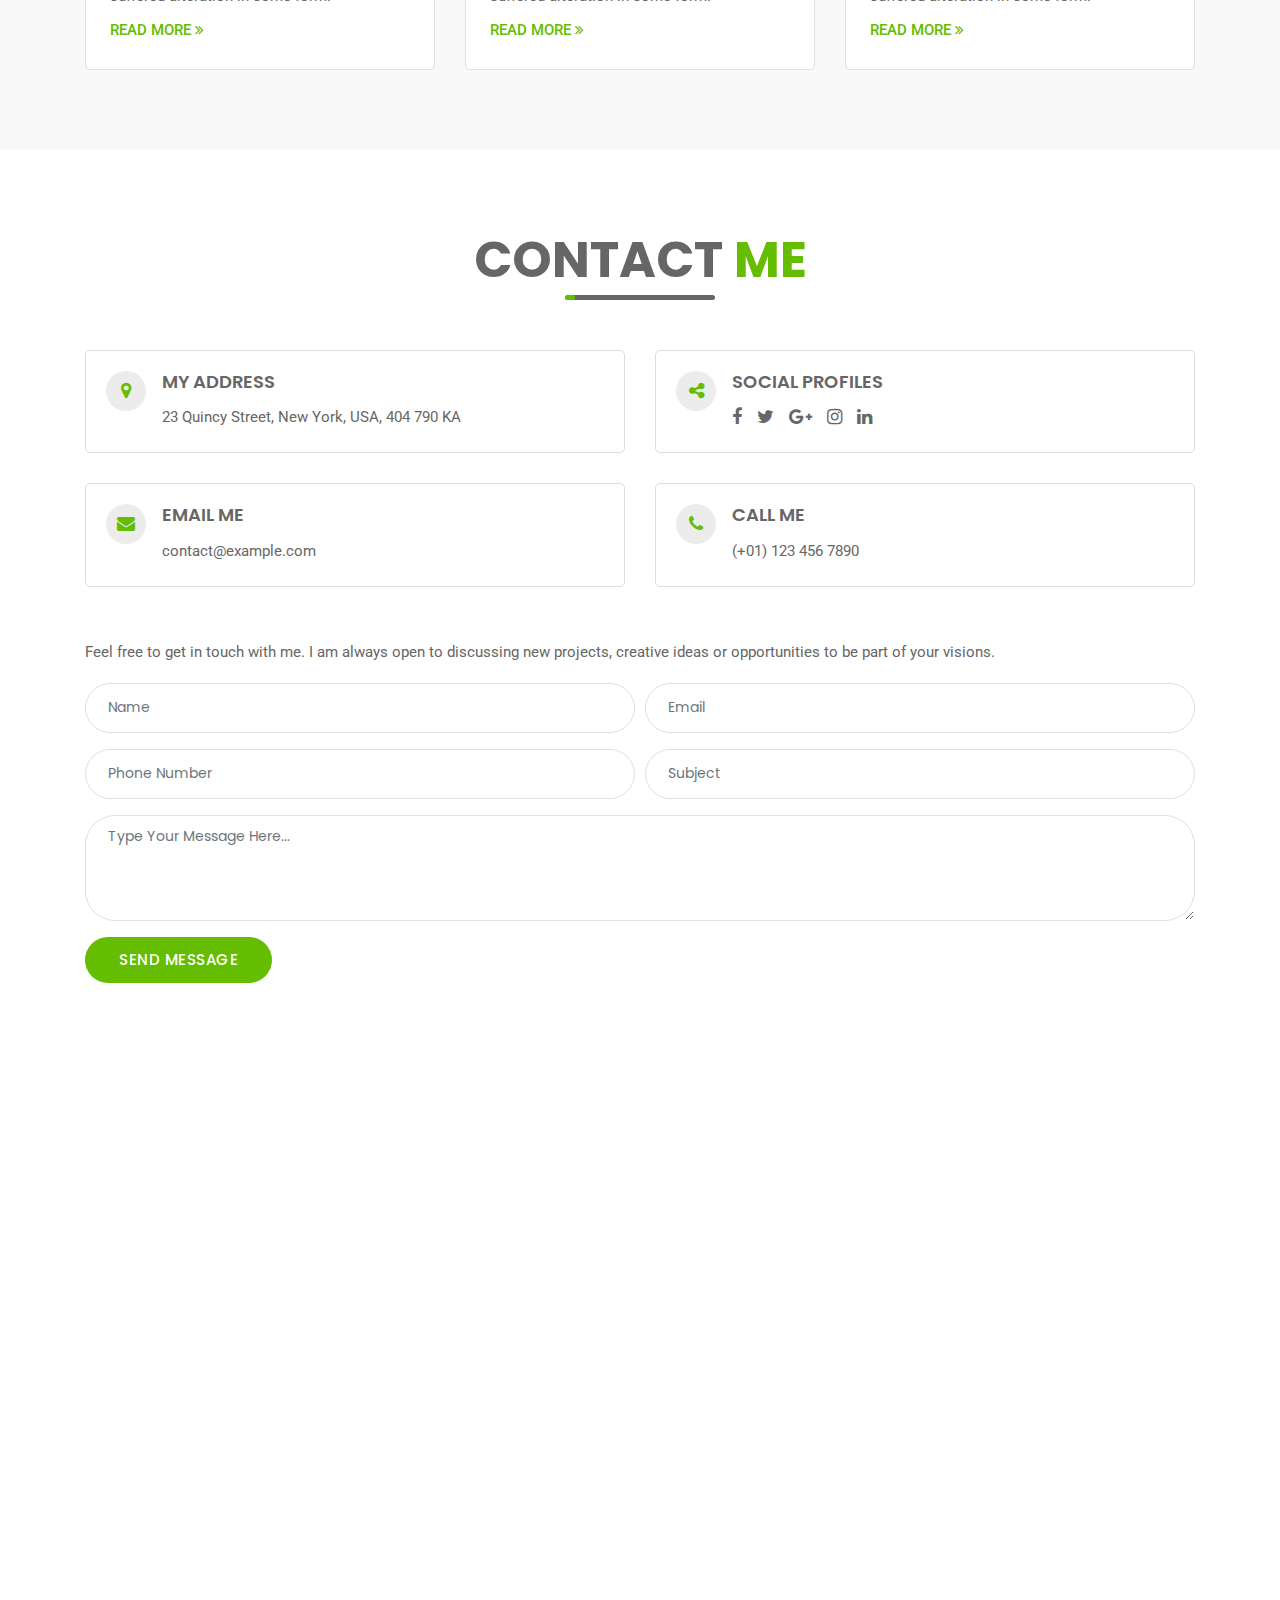
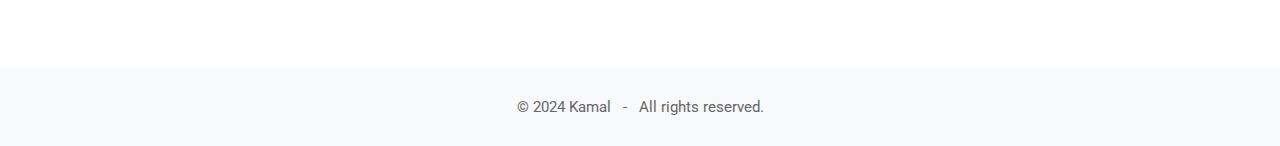
==== commit f49a3ea8: "<h3 class="d-sm-none d-block text-uppercase headline">I'M <b class="is-visible">Mahmoud</b></h3> the" ====
--- a/index.html
+++ b/index.html
@@ -91,7 +91,7 @@
                             <!-- Banner Text -->
                             <div class="banner-text ml-lg-5">
                                 <h2>Hi There!</h2>
-                                <h3 class="d-sm-none d-block text-uppercase headline">I'M <b class="is-visible">kamal</b></h3>
+                                <h3 class="d-sm-none d-block text-uppercase headline">I'M <b class="is-visible">Mahmoud</b></h3>
                                 <h3 class="d-sm-block d-none cd-headline clip text-uppercase">I'm
                                     <span class="cd-words-wrapper">
                                         <b class="is-visible">Mahmoud</b>
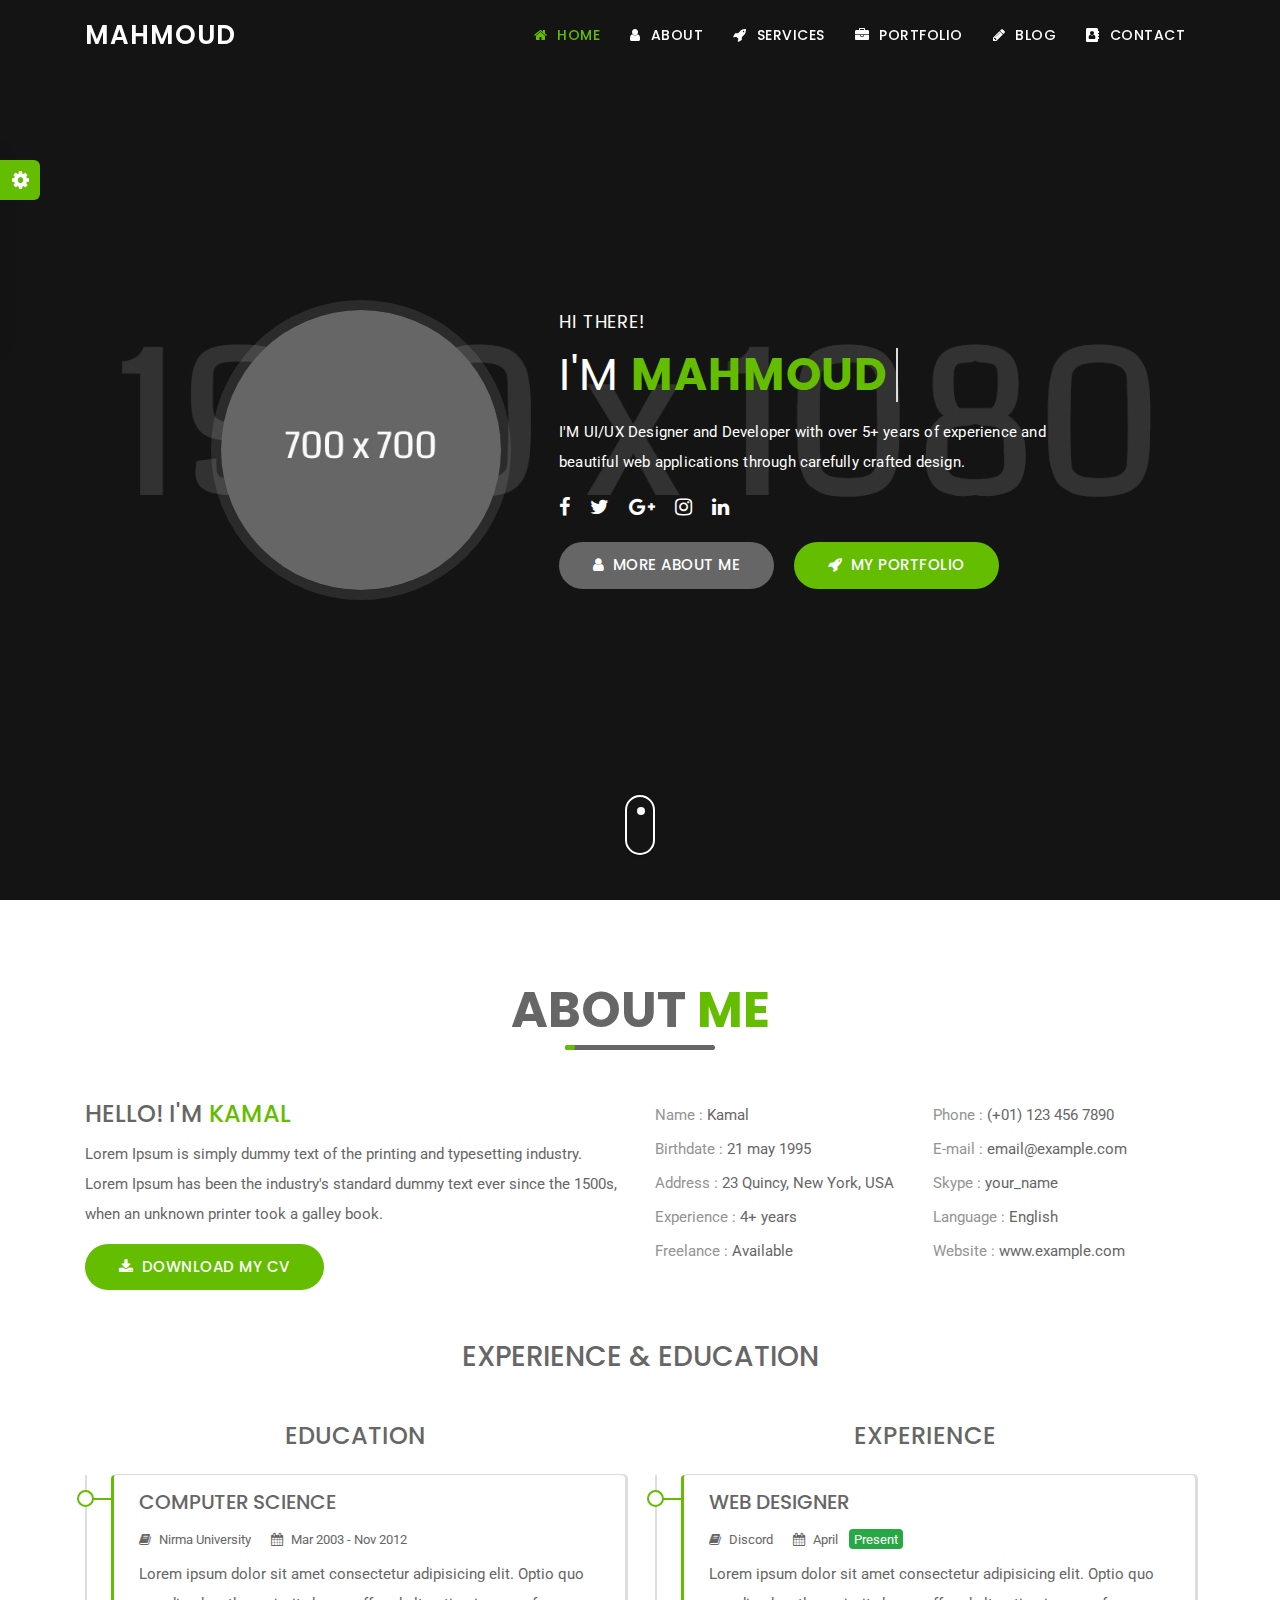
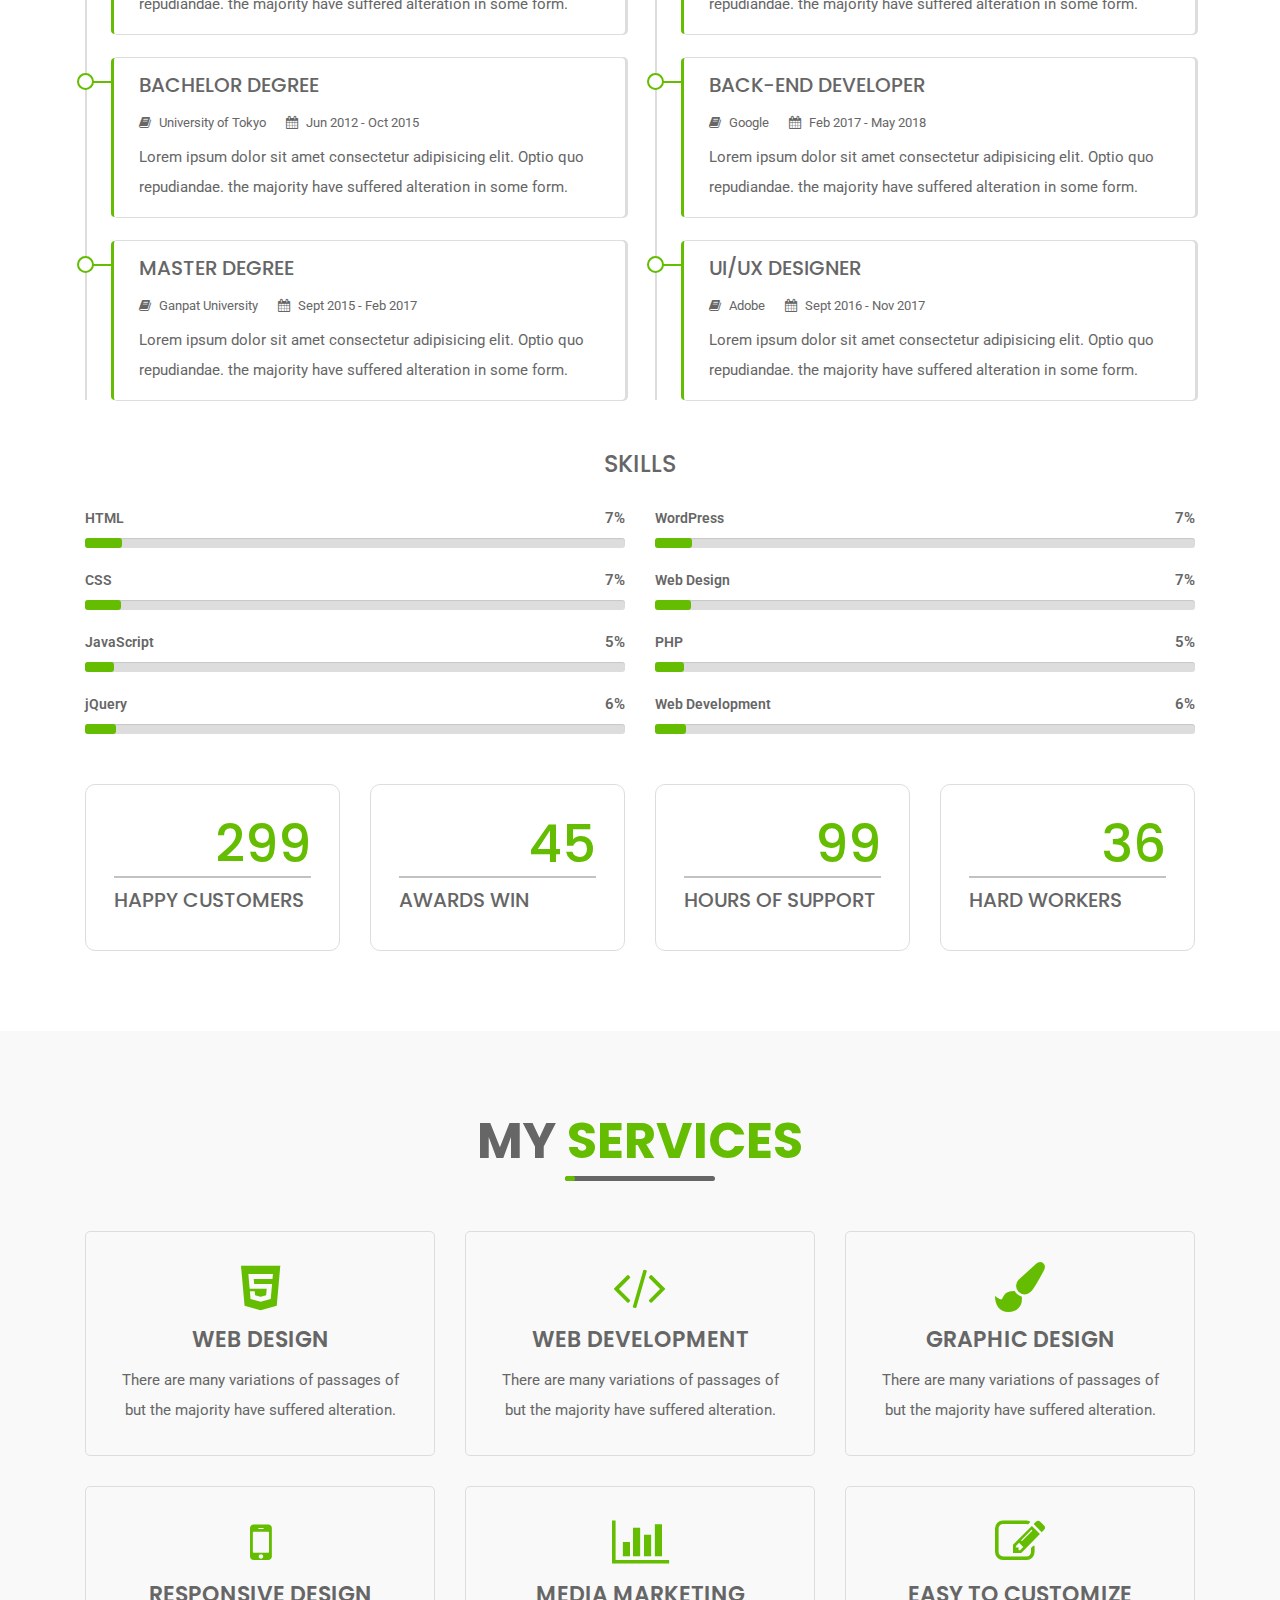
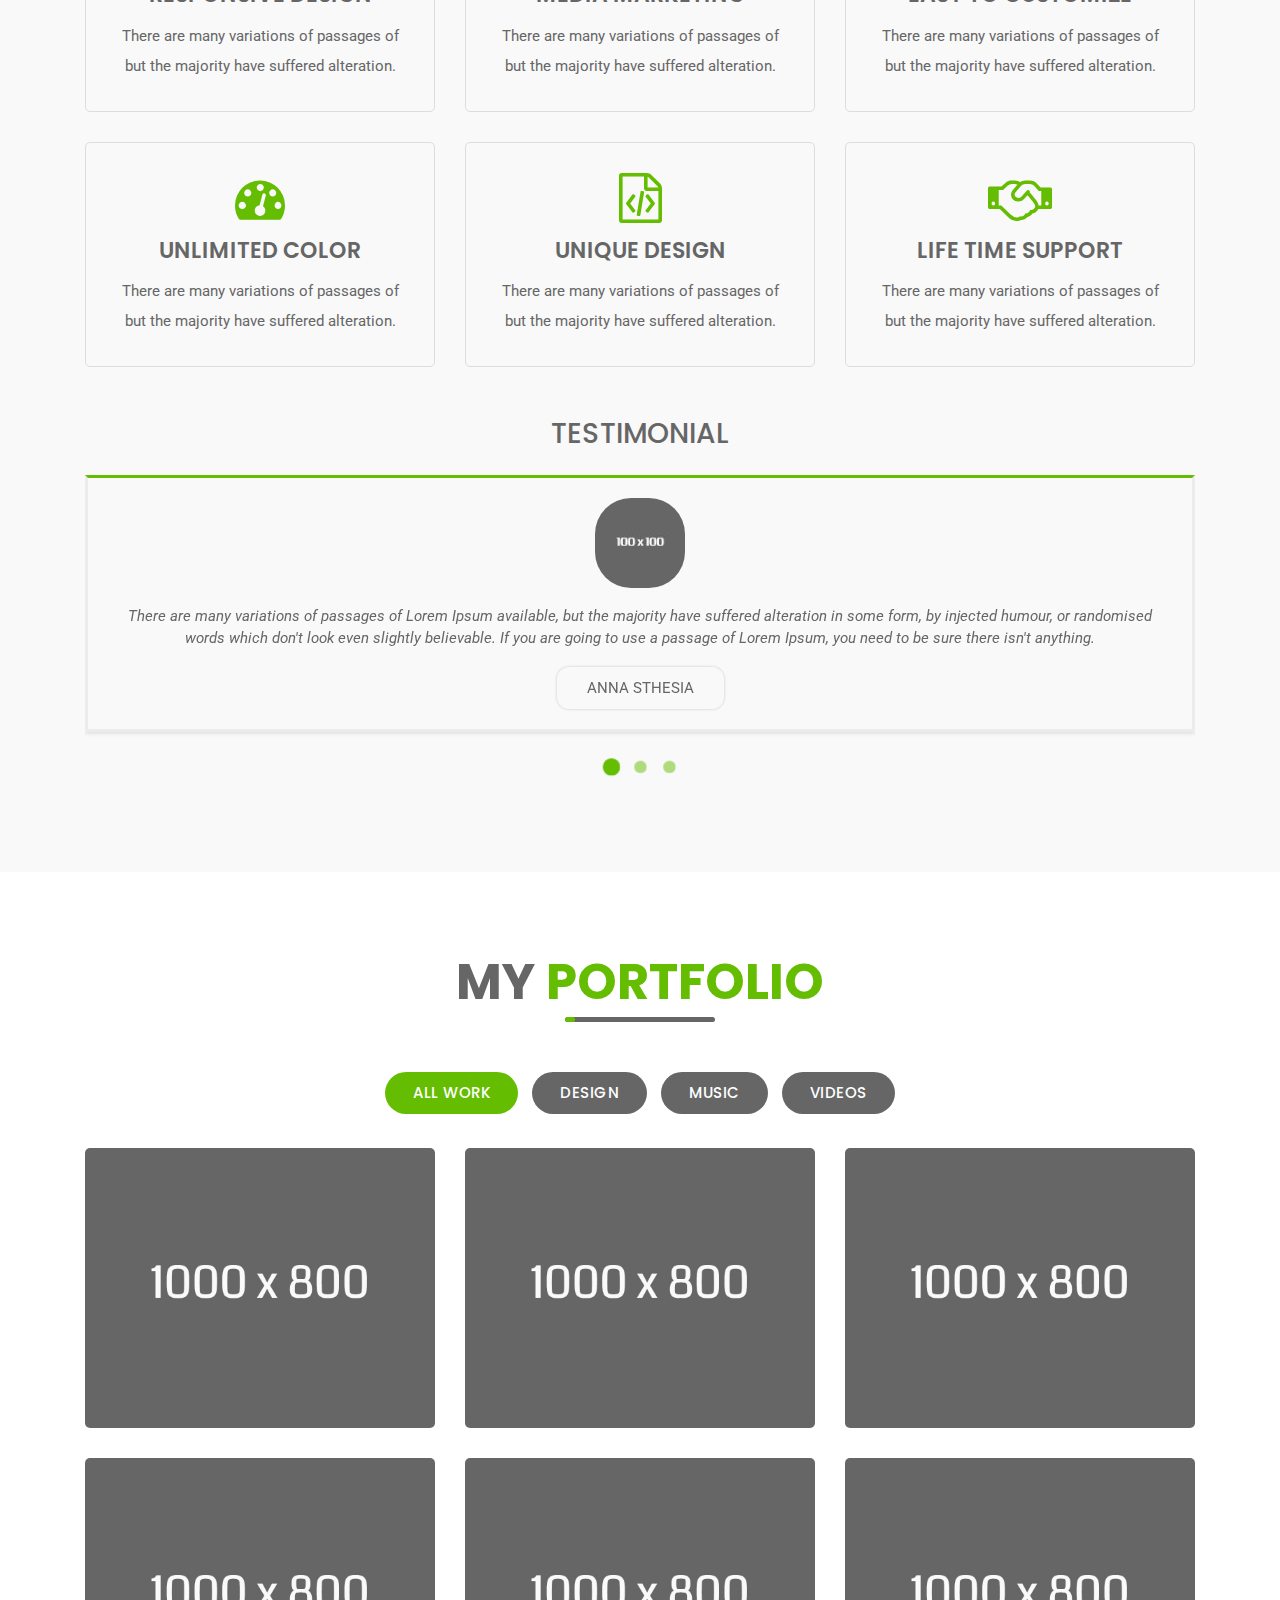
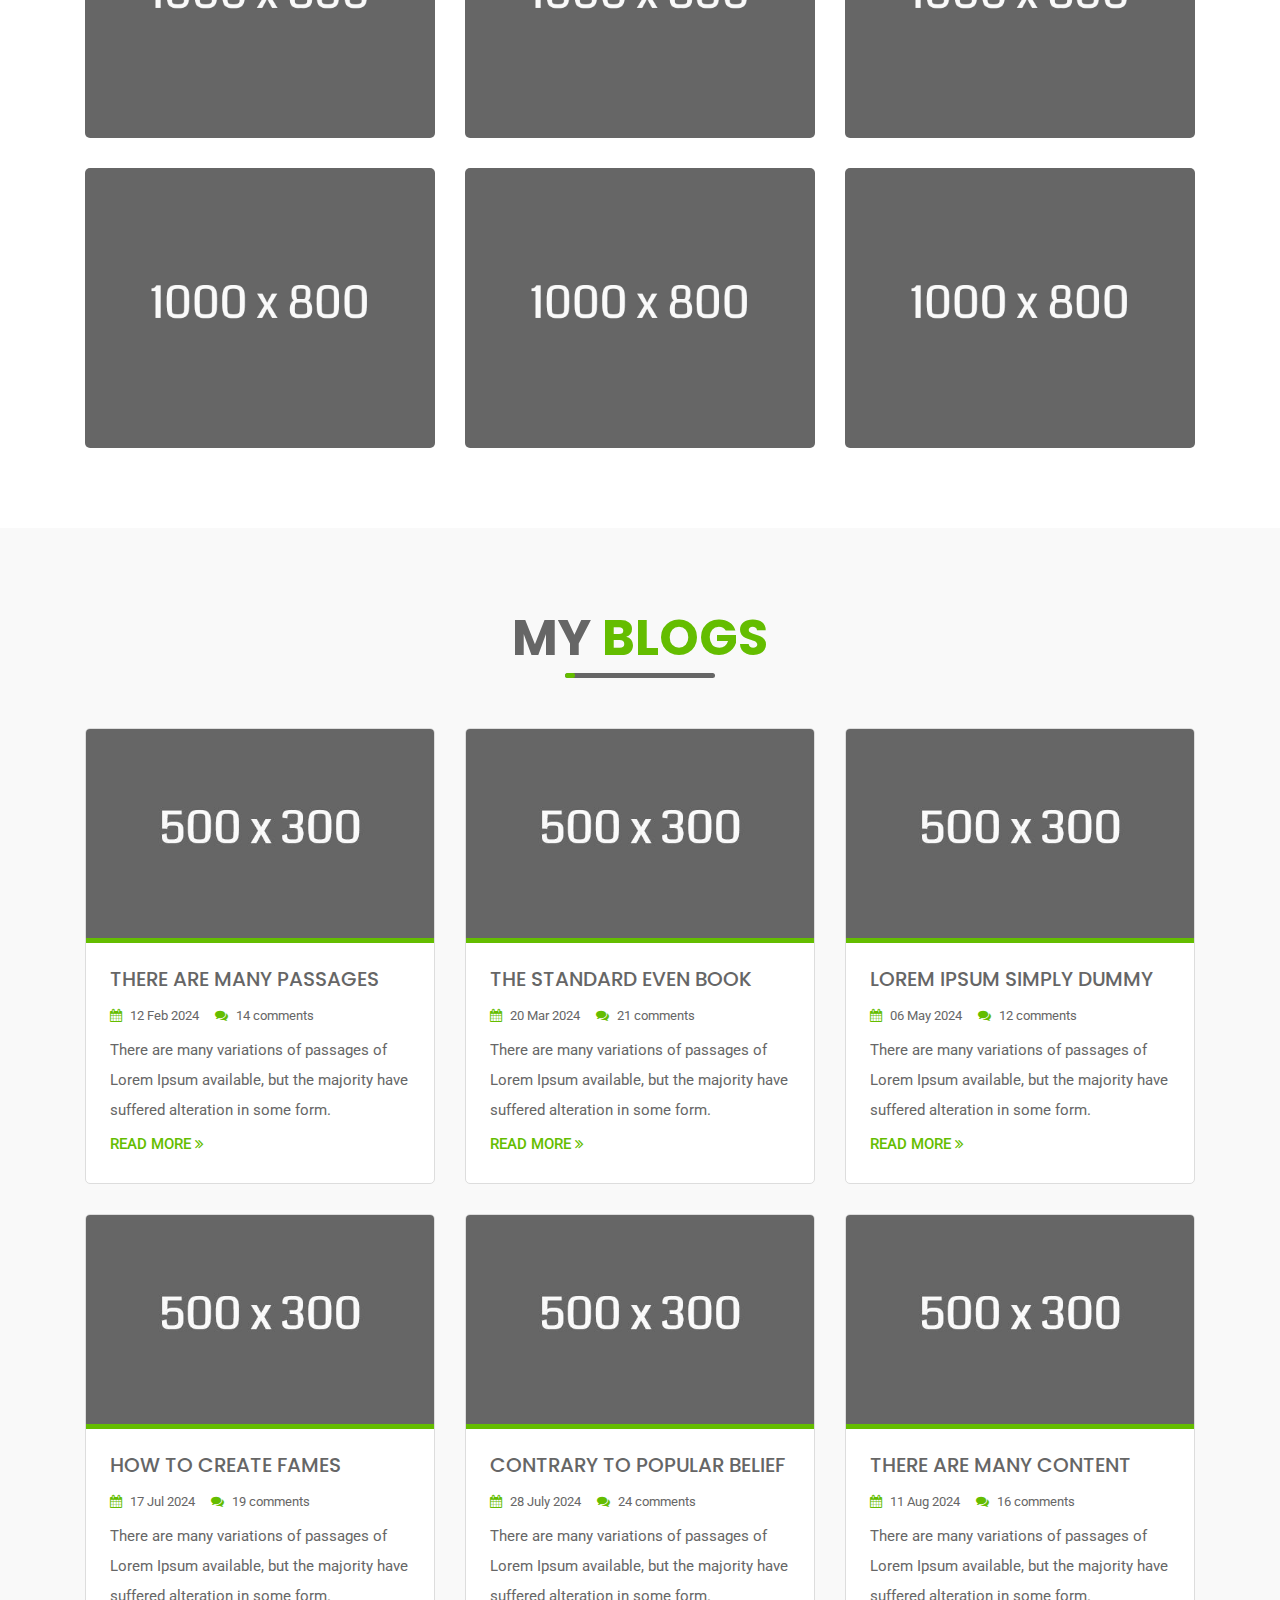
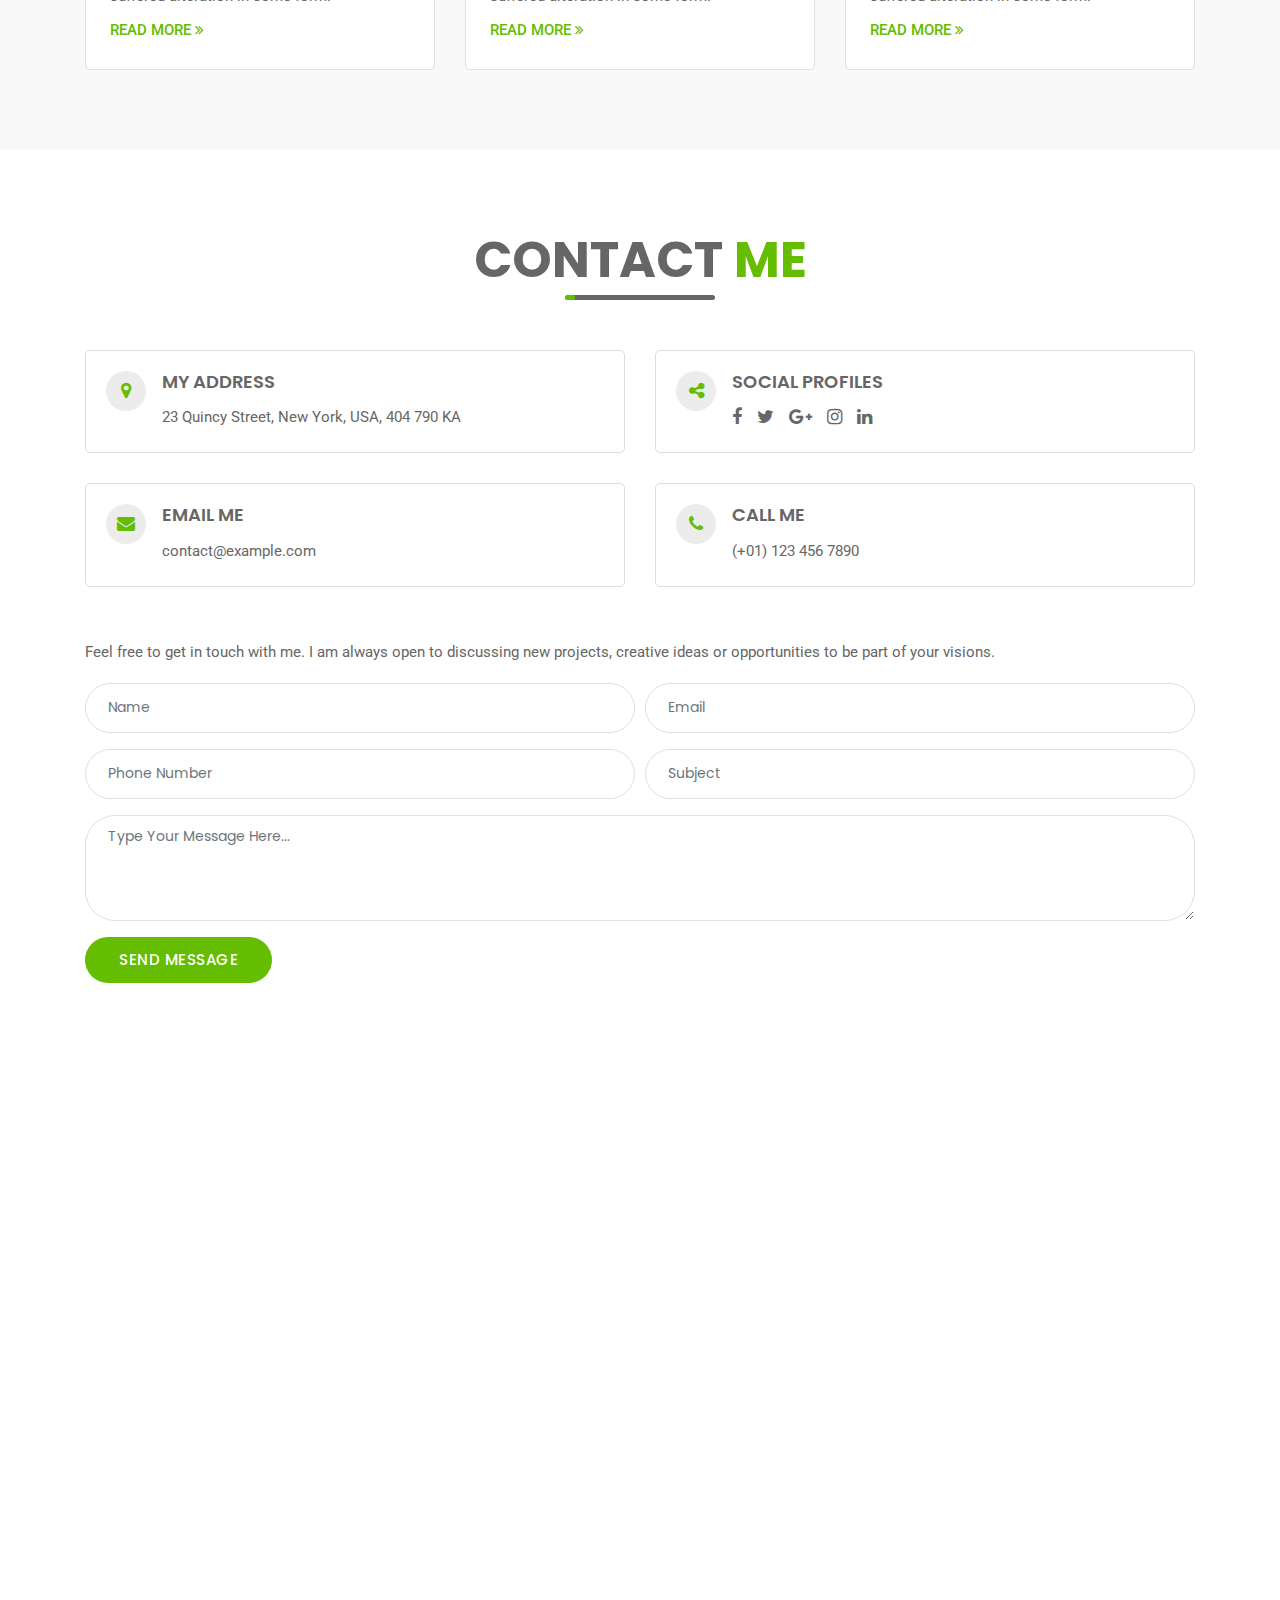
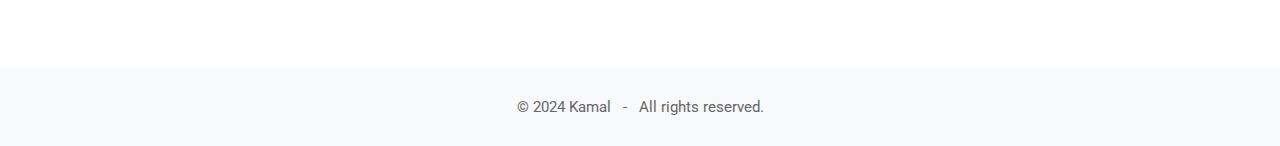
==== commit 087aea9d: "تحديث" ====
--- a/index.html
+++ b/index.html
@@ -95,9 +95,9 @@
                                 <h3 class="d-sm-block d-none cd-headline clip text-uppercase">I'm
                                     <span class="cd-words-wrapper">
                                         <b class="is-visible">Mahmoud</b>
-                                        <b class="is-hidden">a web designer</b>
-                                        <b class="is-hidden">a web developer</b>
-                                        <b class="is-hidden">a logo designer</b>                       
+                                        <b class="is-hidden">a SAP PP consaltion</b>
+                                        <b class="is-hidden">a kpi designer </b>
+                                        <b class="is-hidden">a ERP consaltion</b>                       
                                     </span>
                                 </h3>
                                 <p>I'M UI/UX Designer and Developer with over 5+ years of experience and beautiful web applications through carefully crafted design.</p>
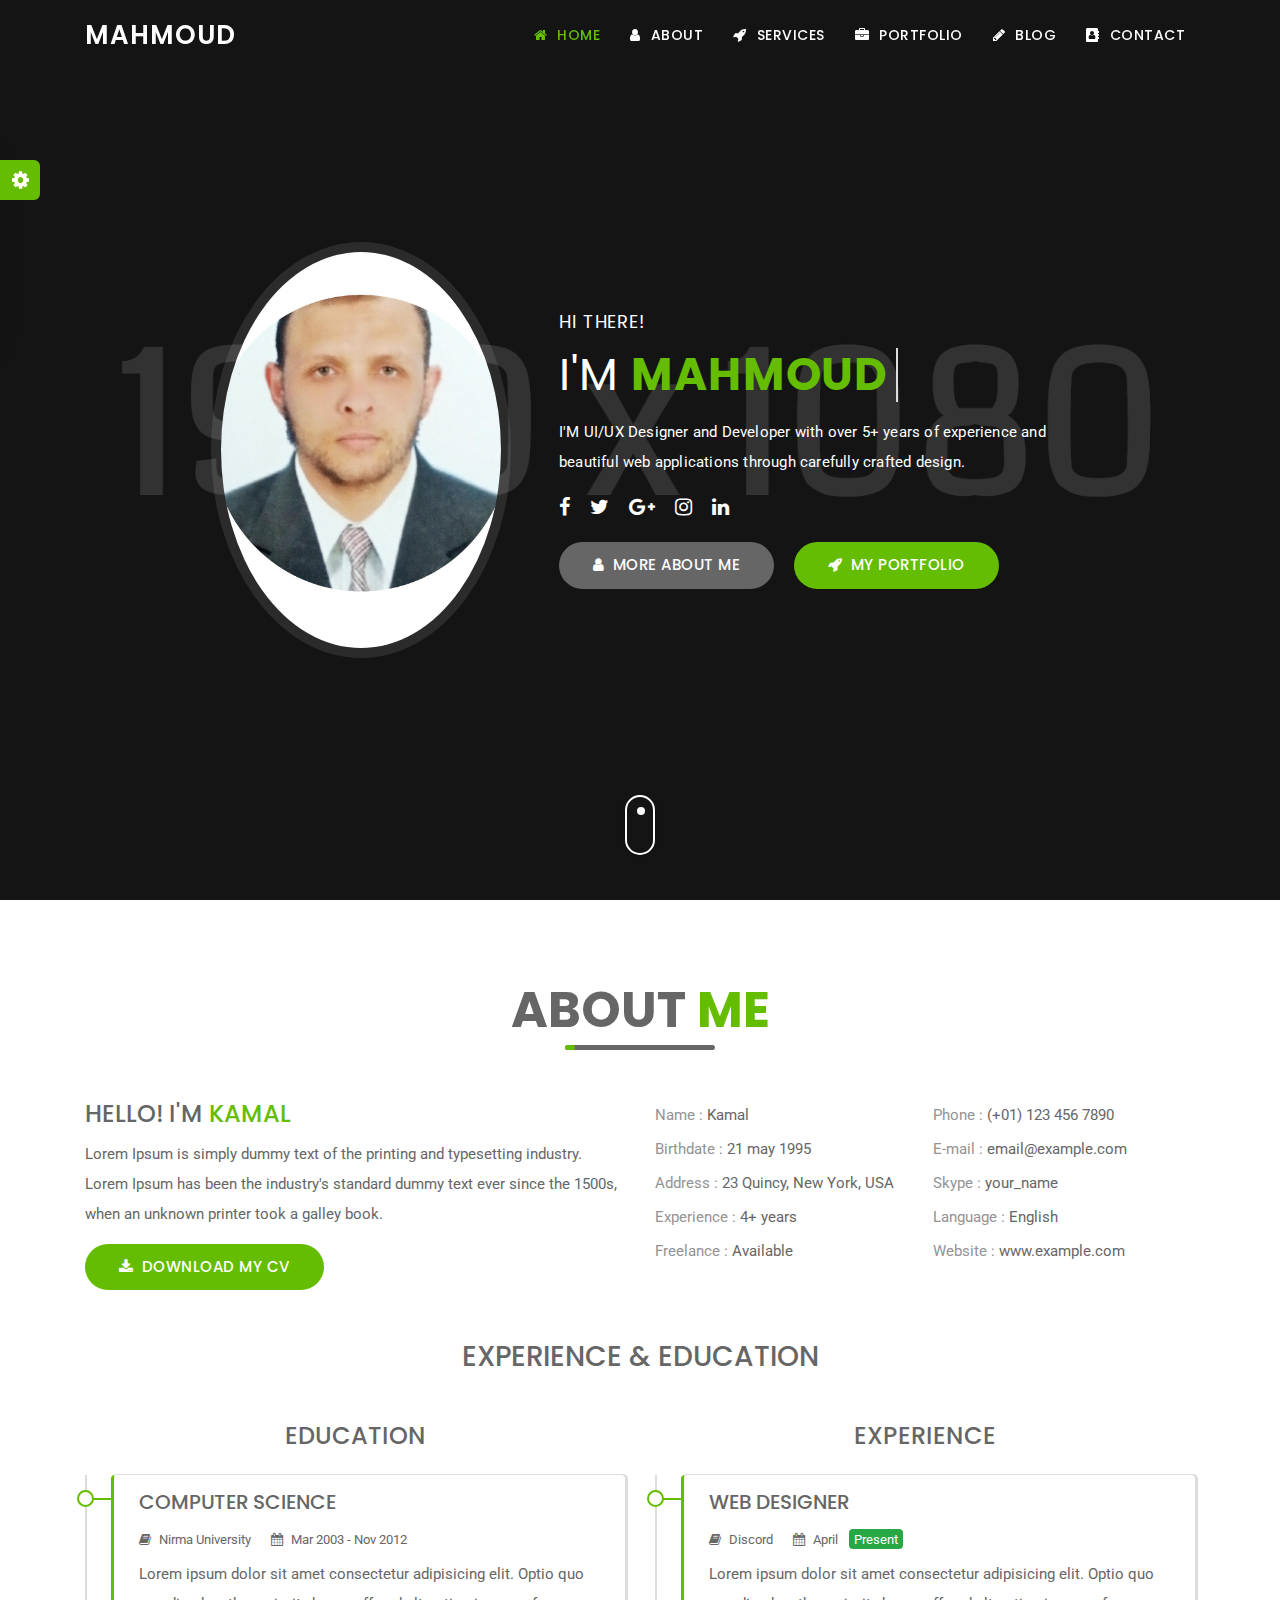
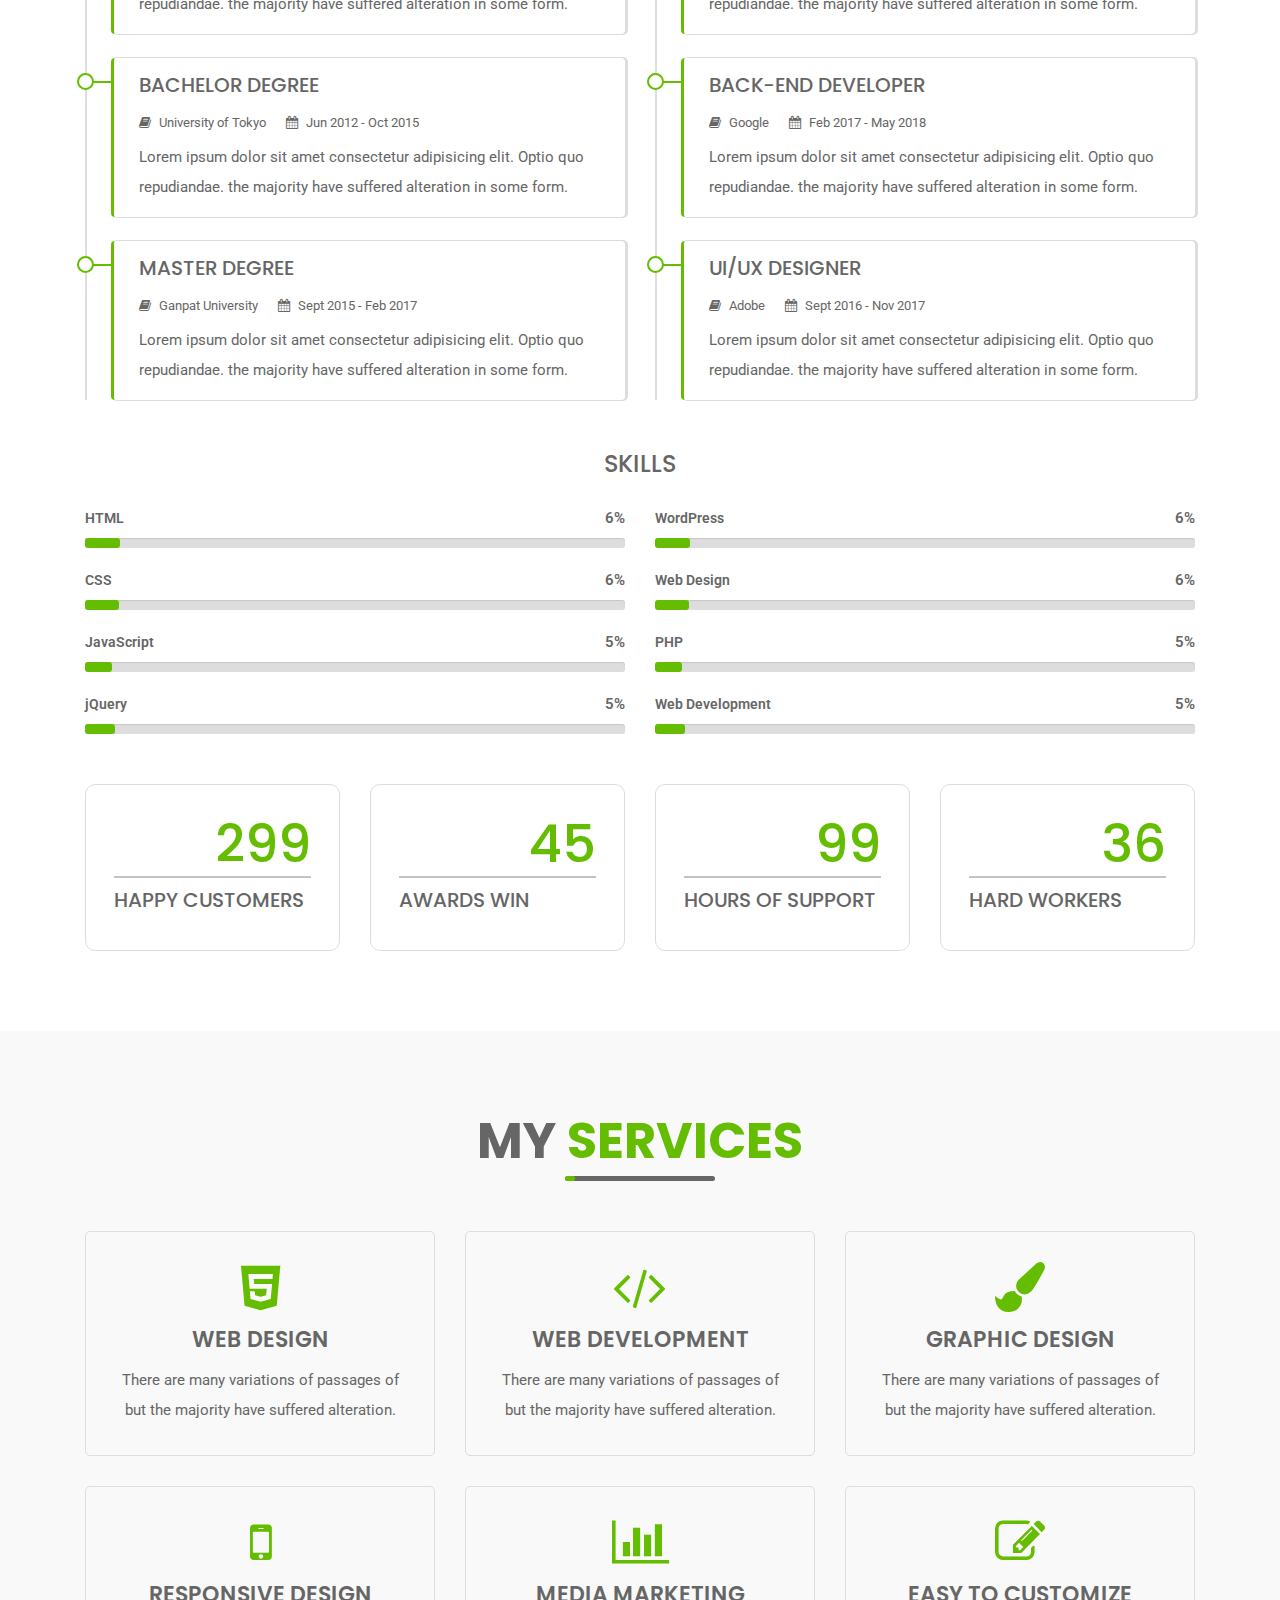
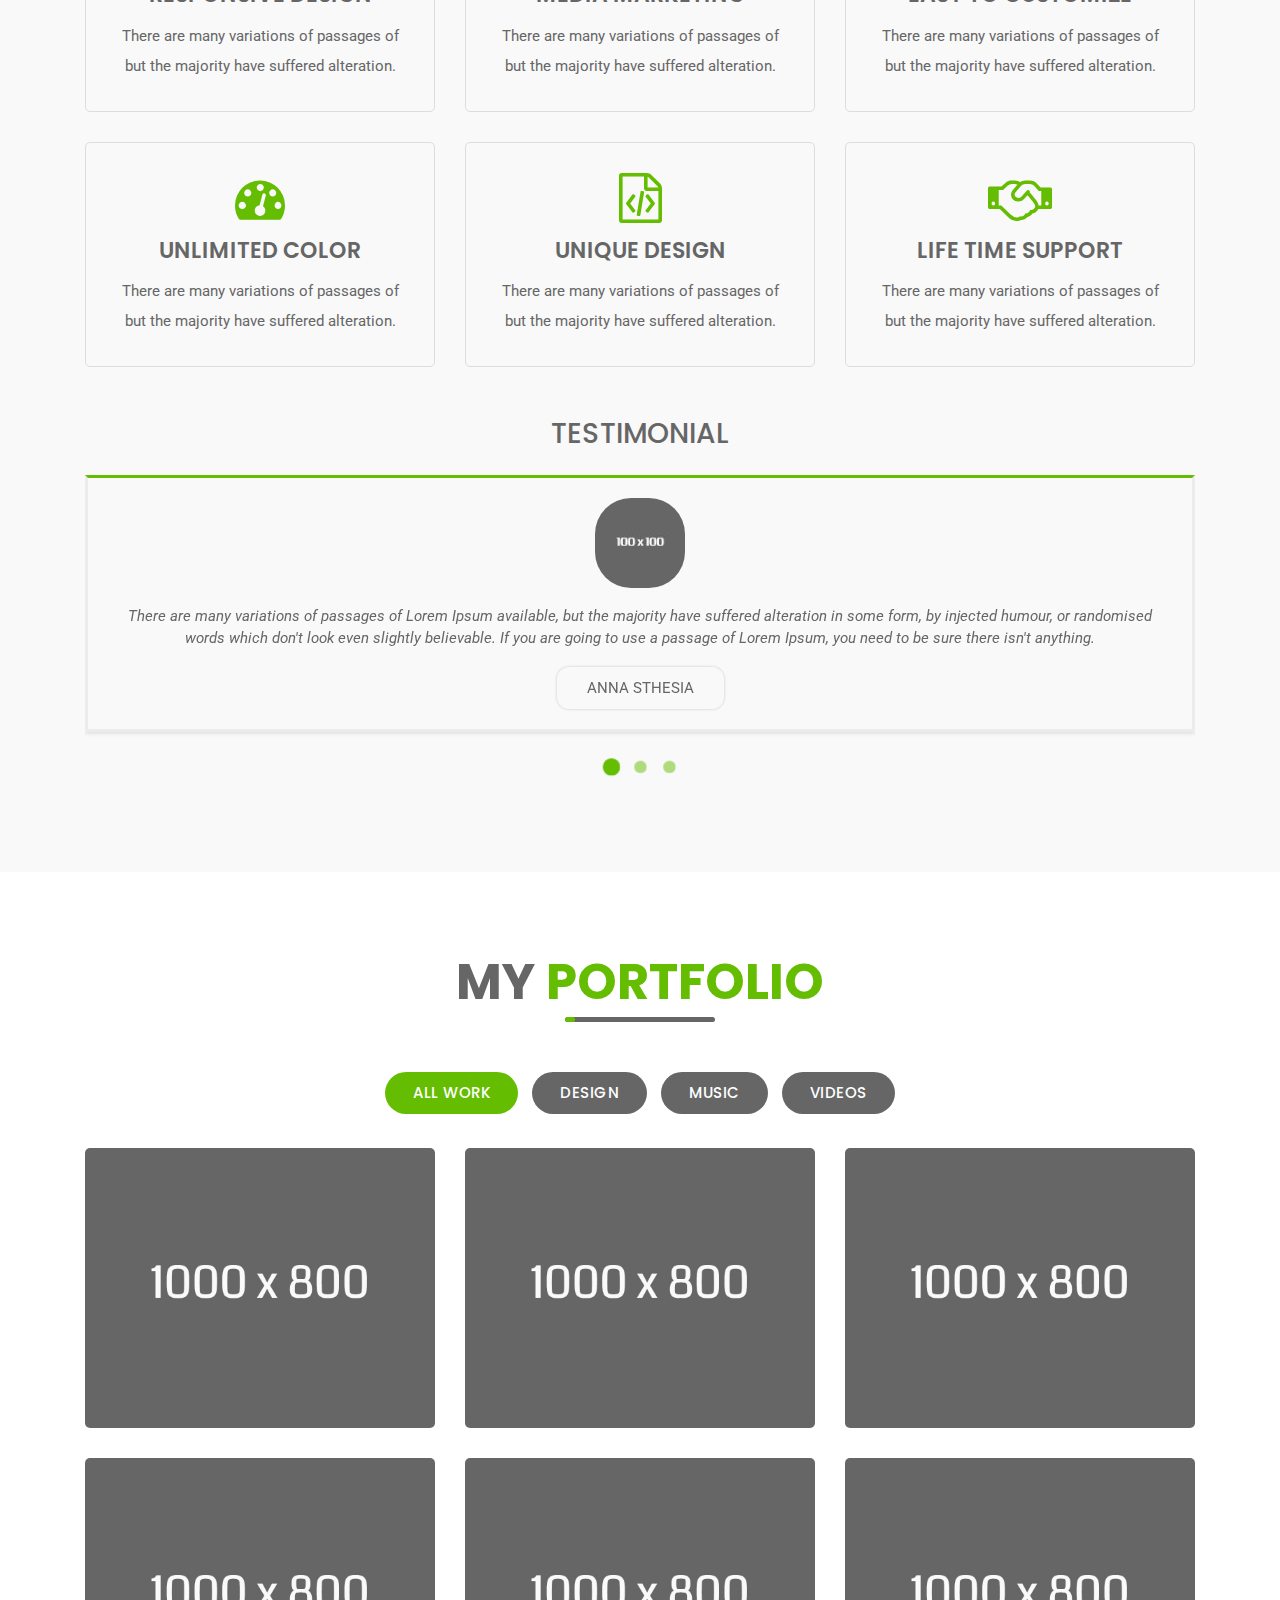
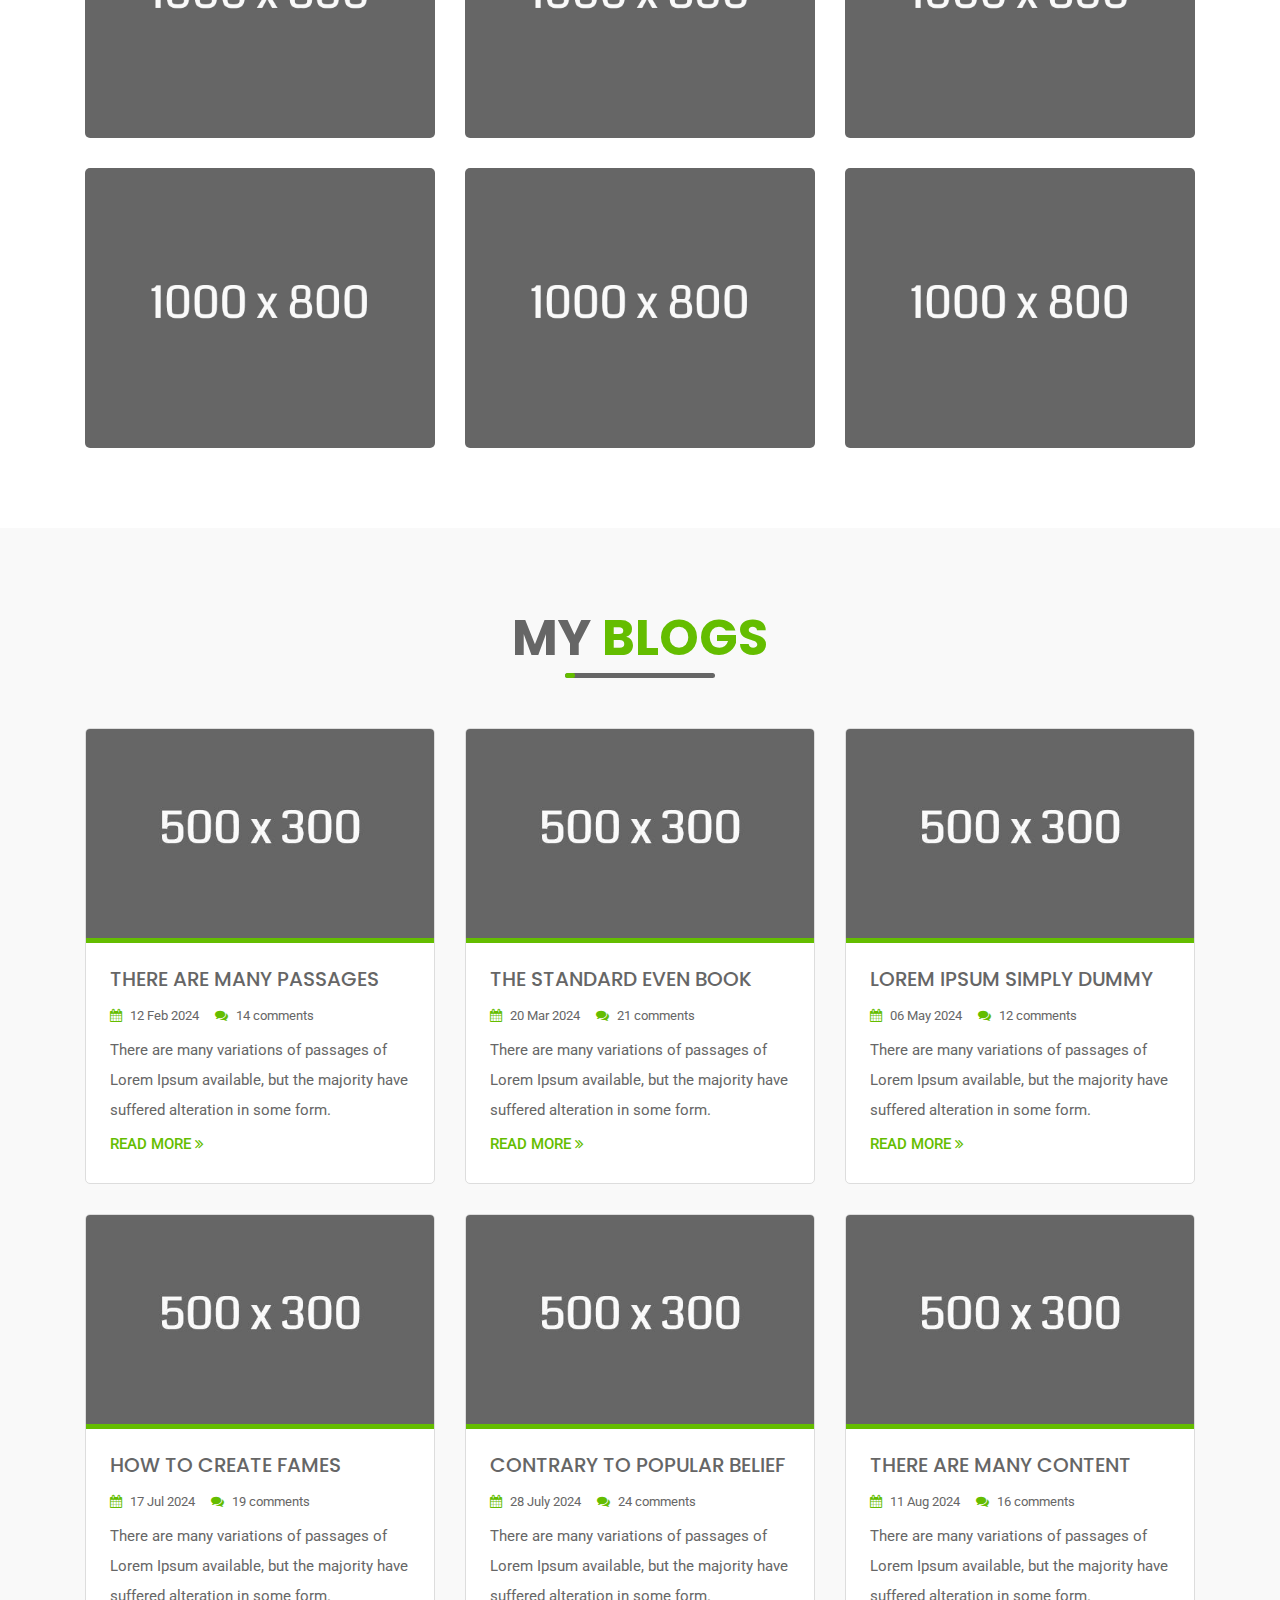
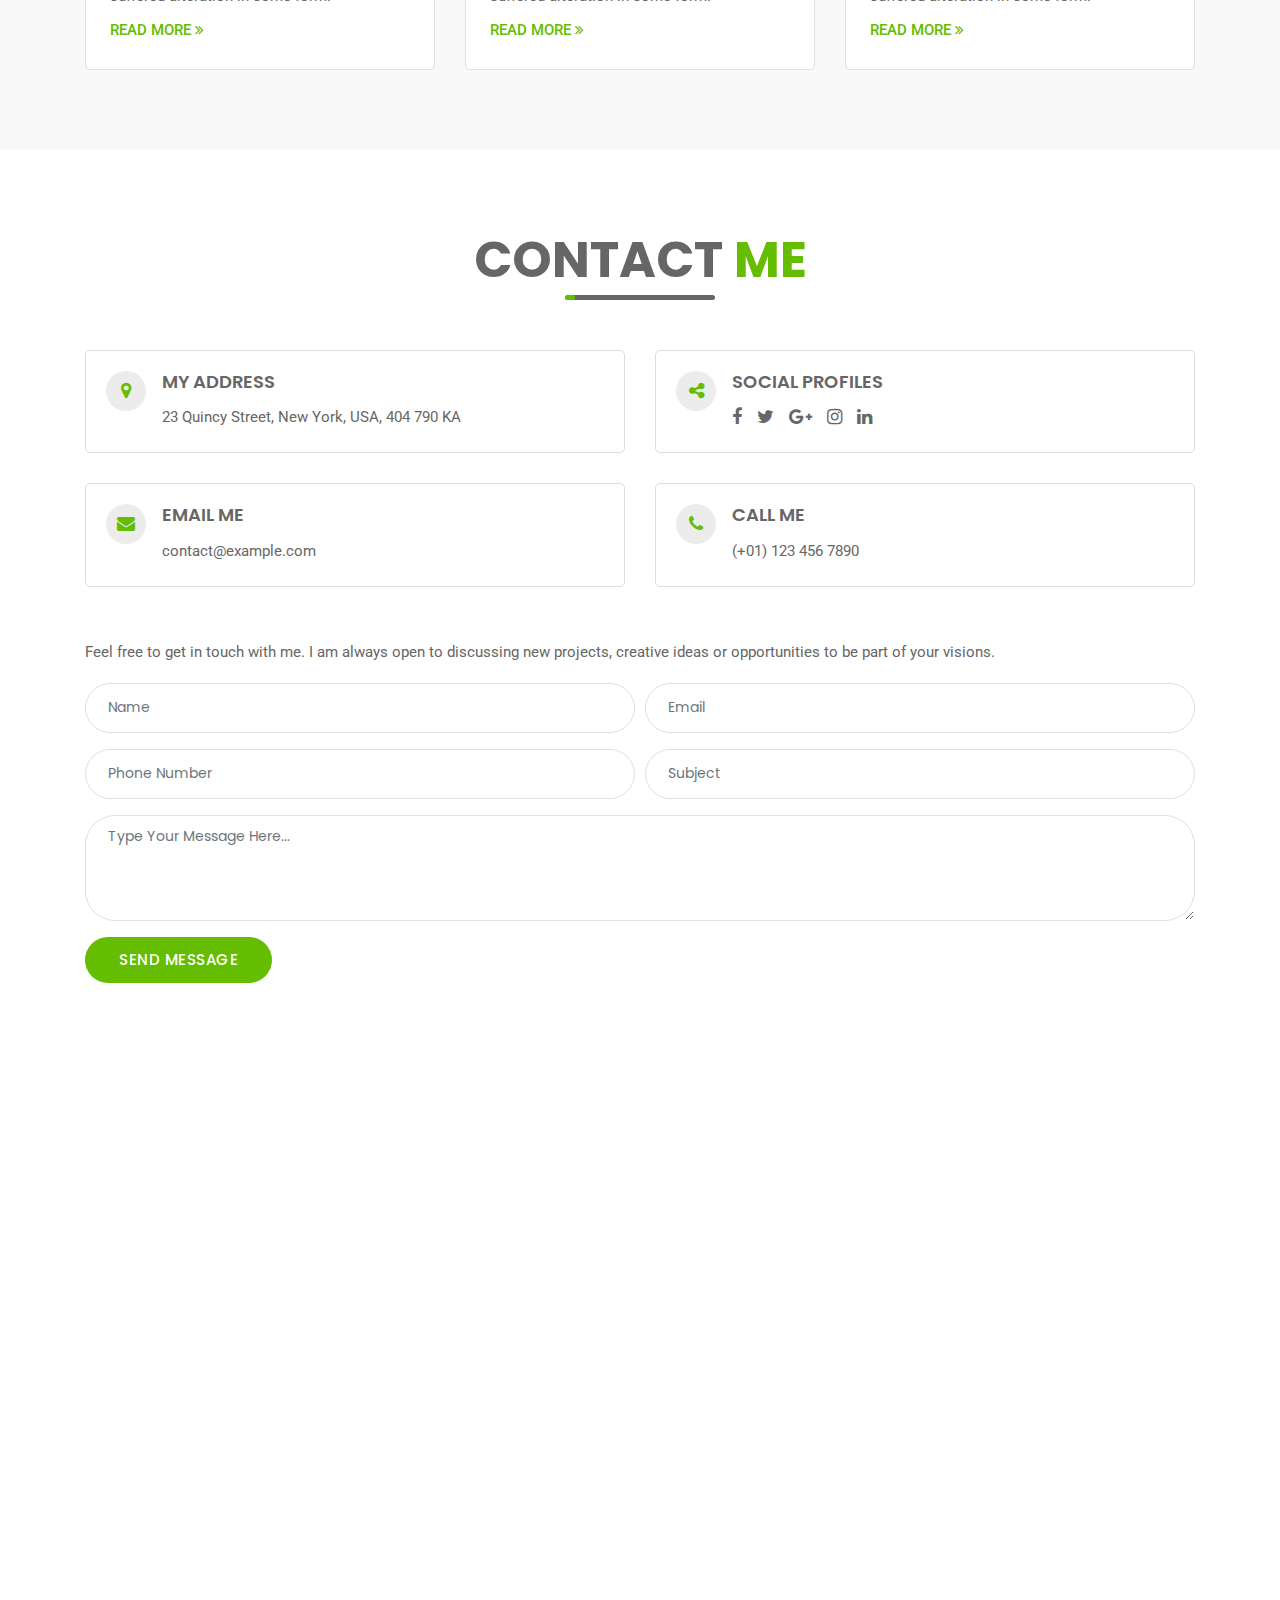
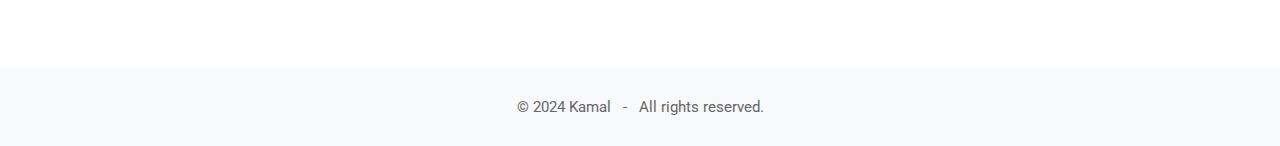
==== commit 06fb6f72: "the the the update yesssssssssssssssssssssssssssssssssssssssssssssssssss" ====
--- a/index.html
+++ b/index.html
@@ -11,7 +11,7 @@
         <!-- Title Of Site -->
         <title>Mahmoud</title>
         <!-- Favicon -->
-        <link rel="shortcut icon" href="assets/images/favicon.ico" />
+        <link rel="shortcut icon" href="assets/images/logo_web.png" />
 
         <!-- *********** CSS Files *********** -->
         <!-- Bootstrap -->
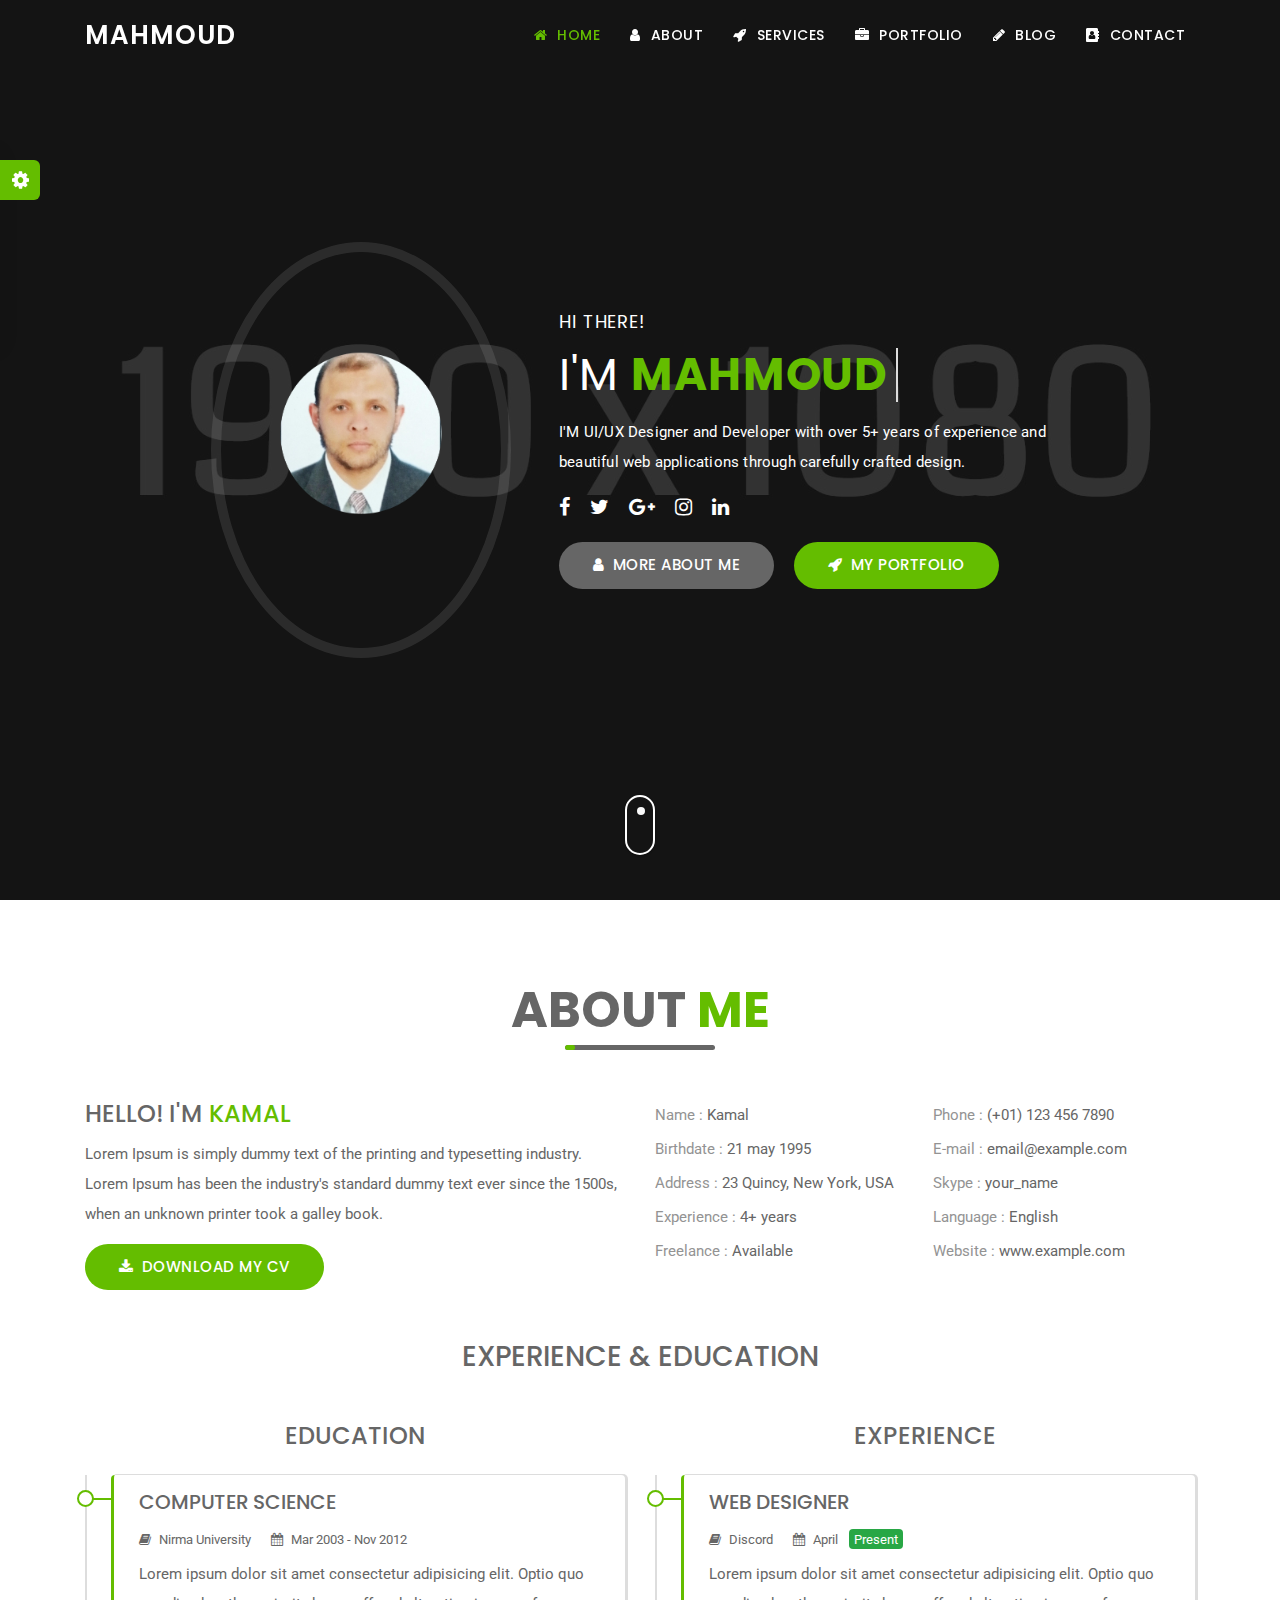
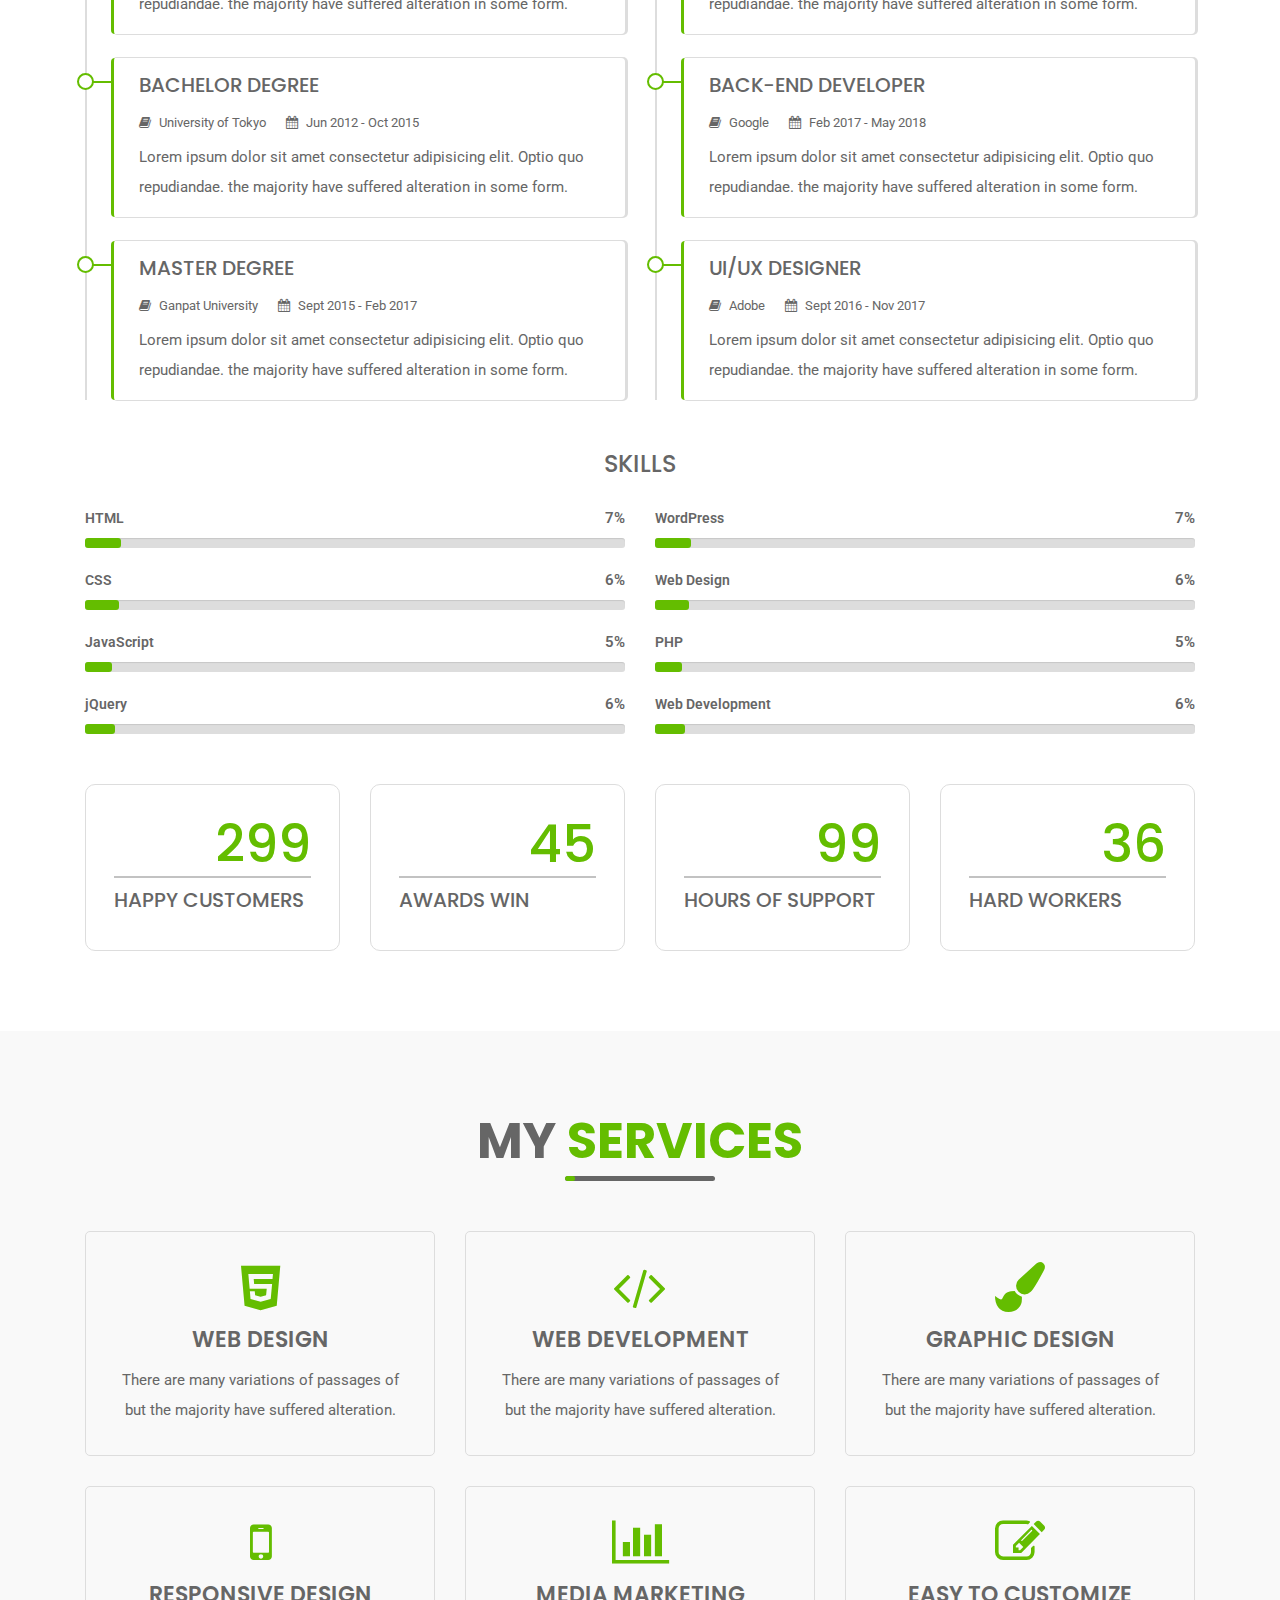
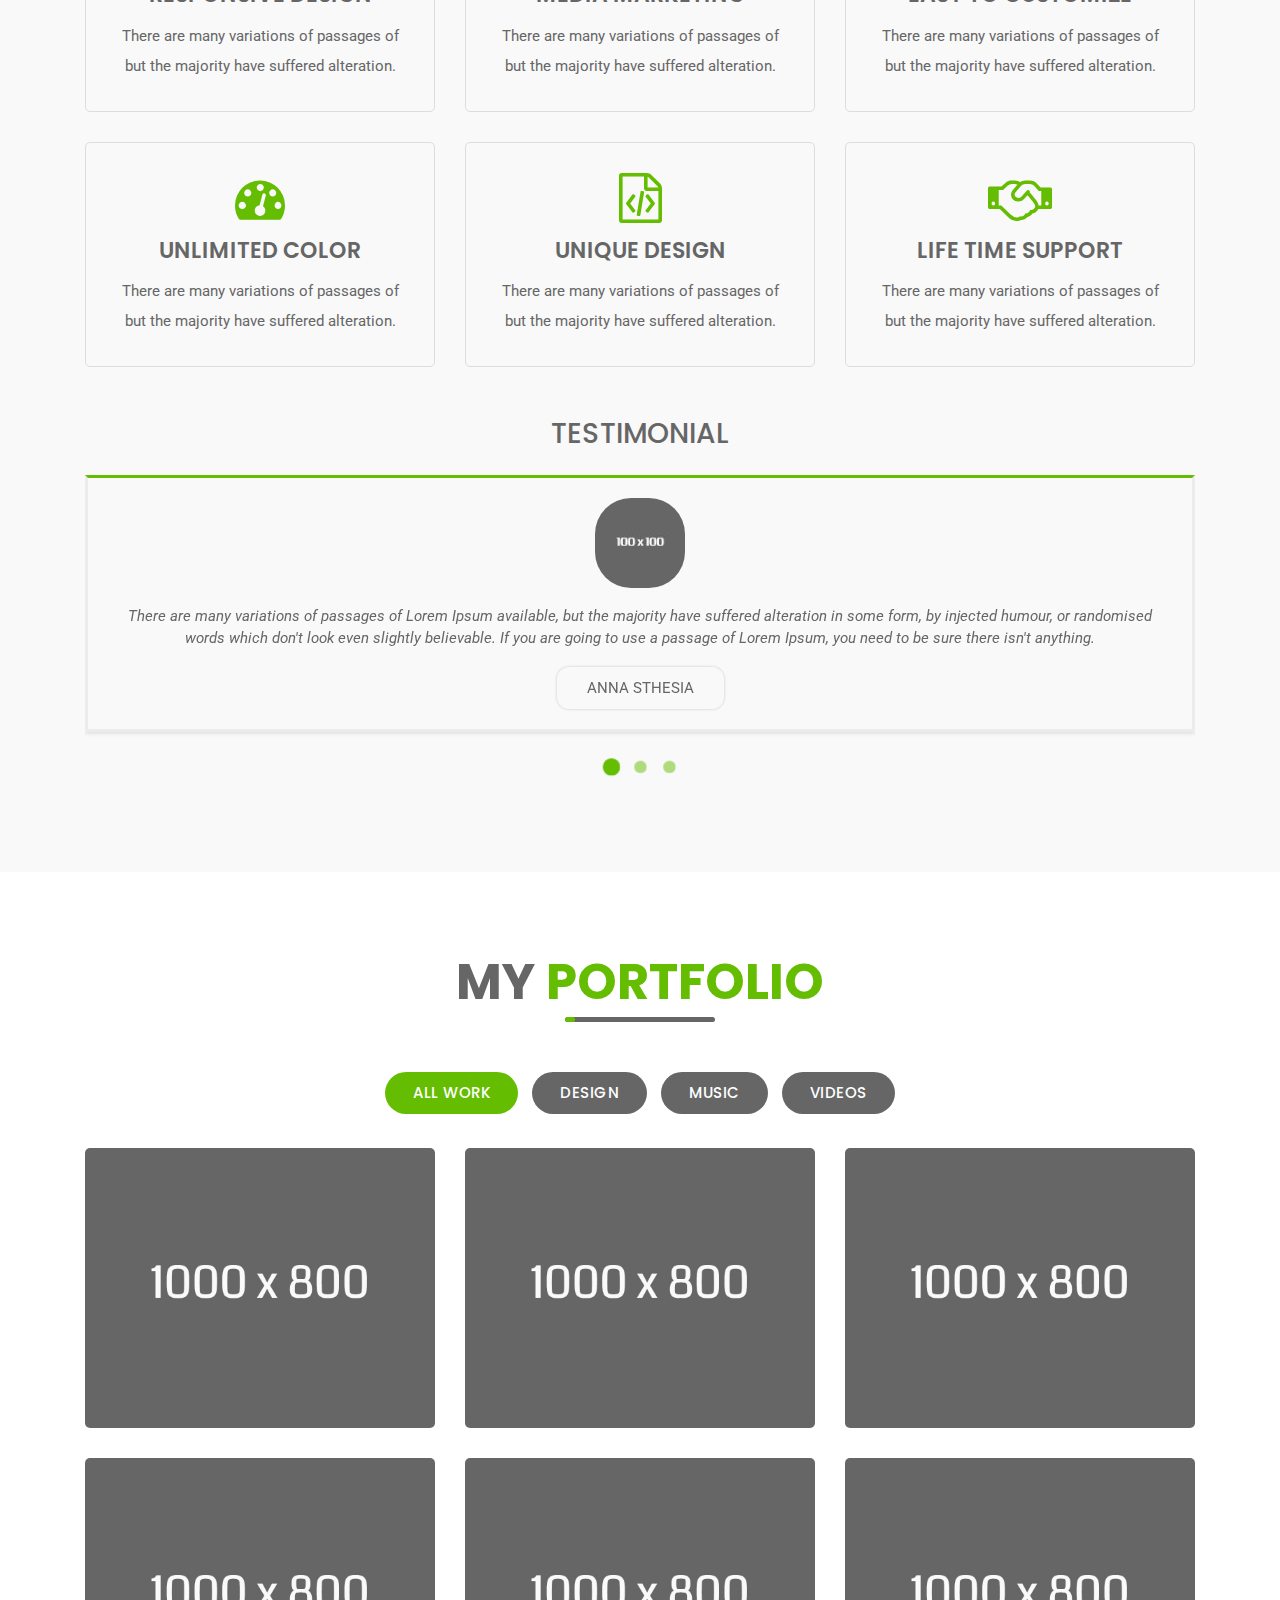
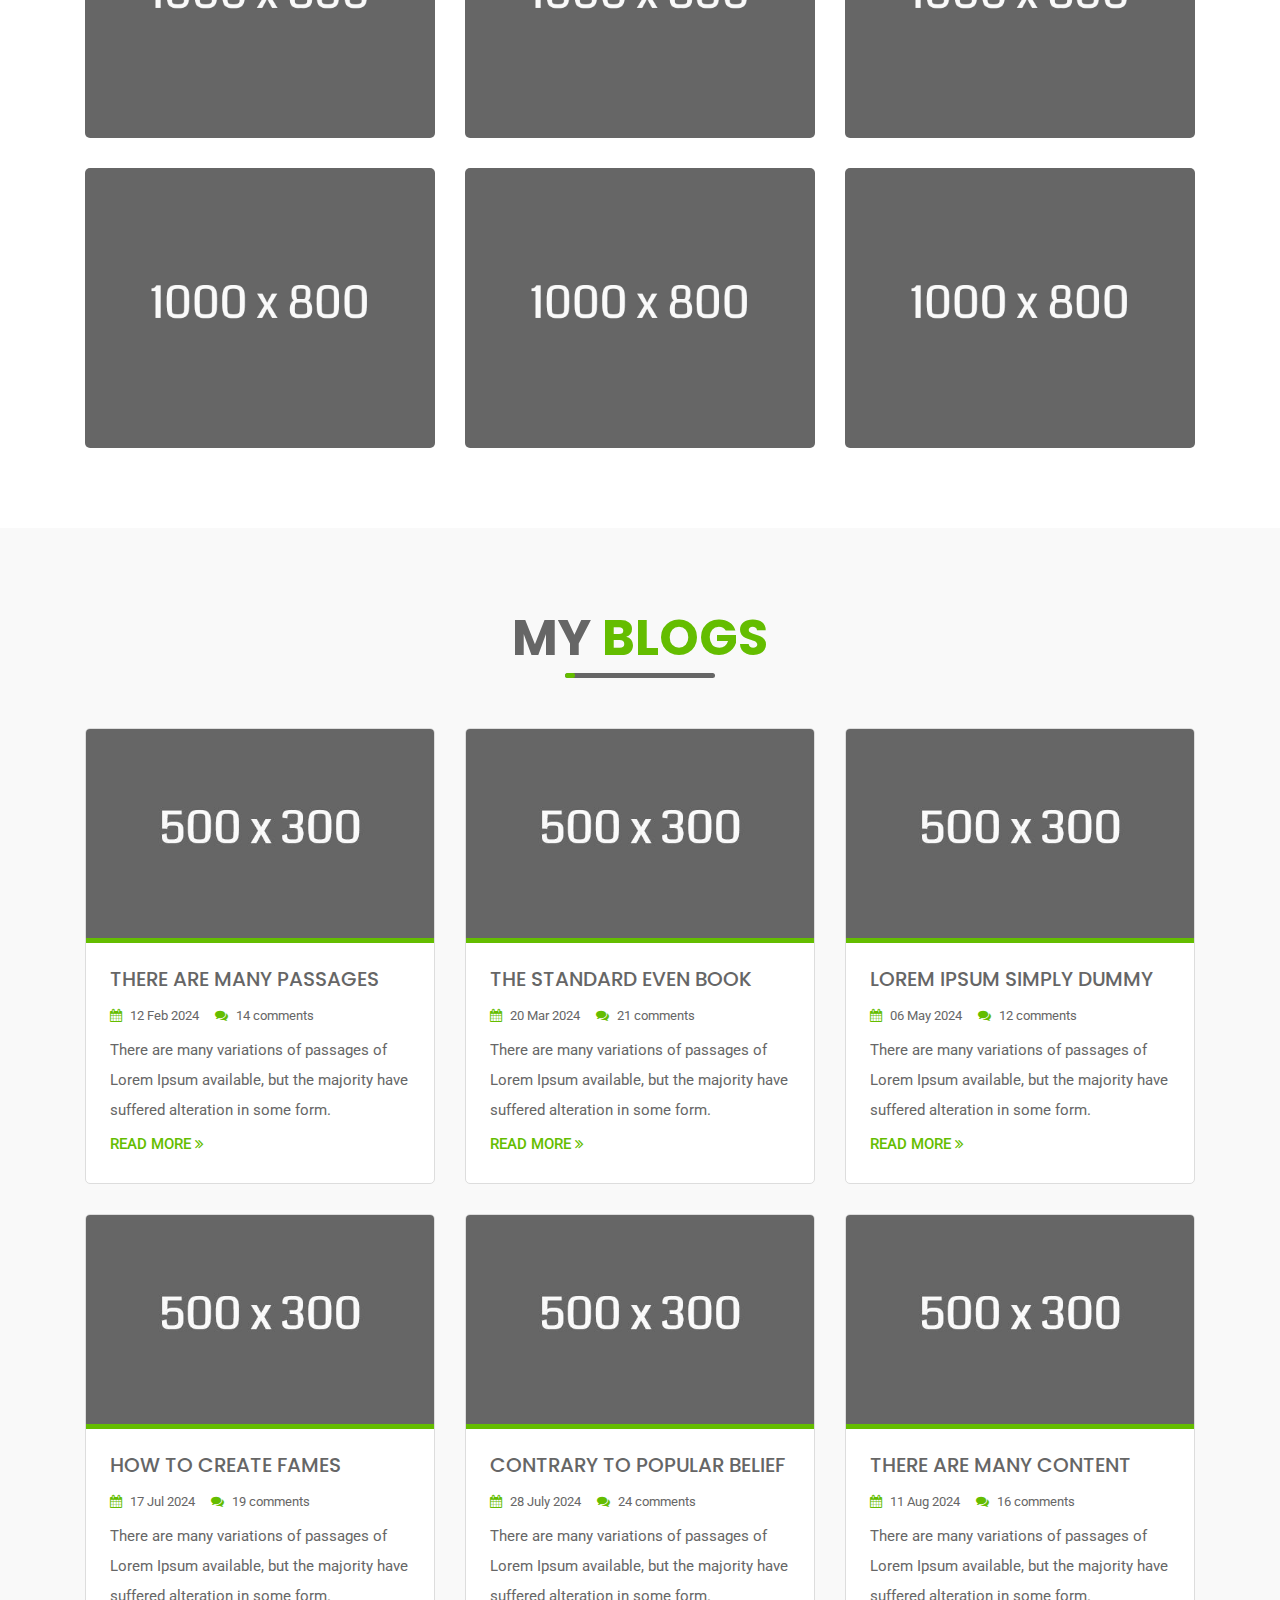
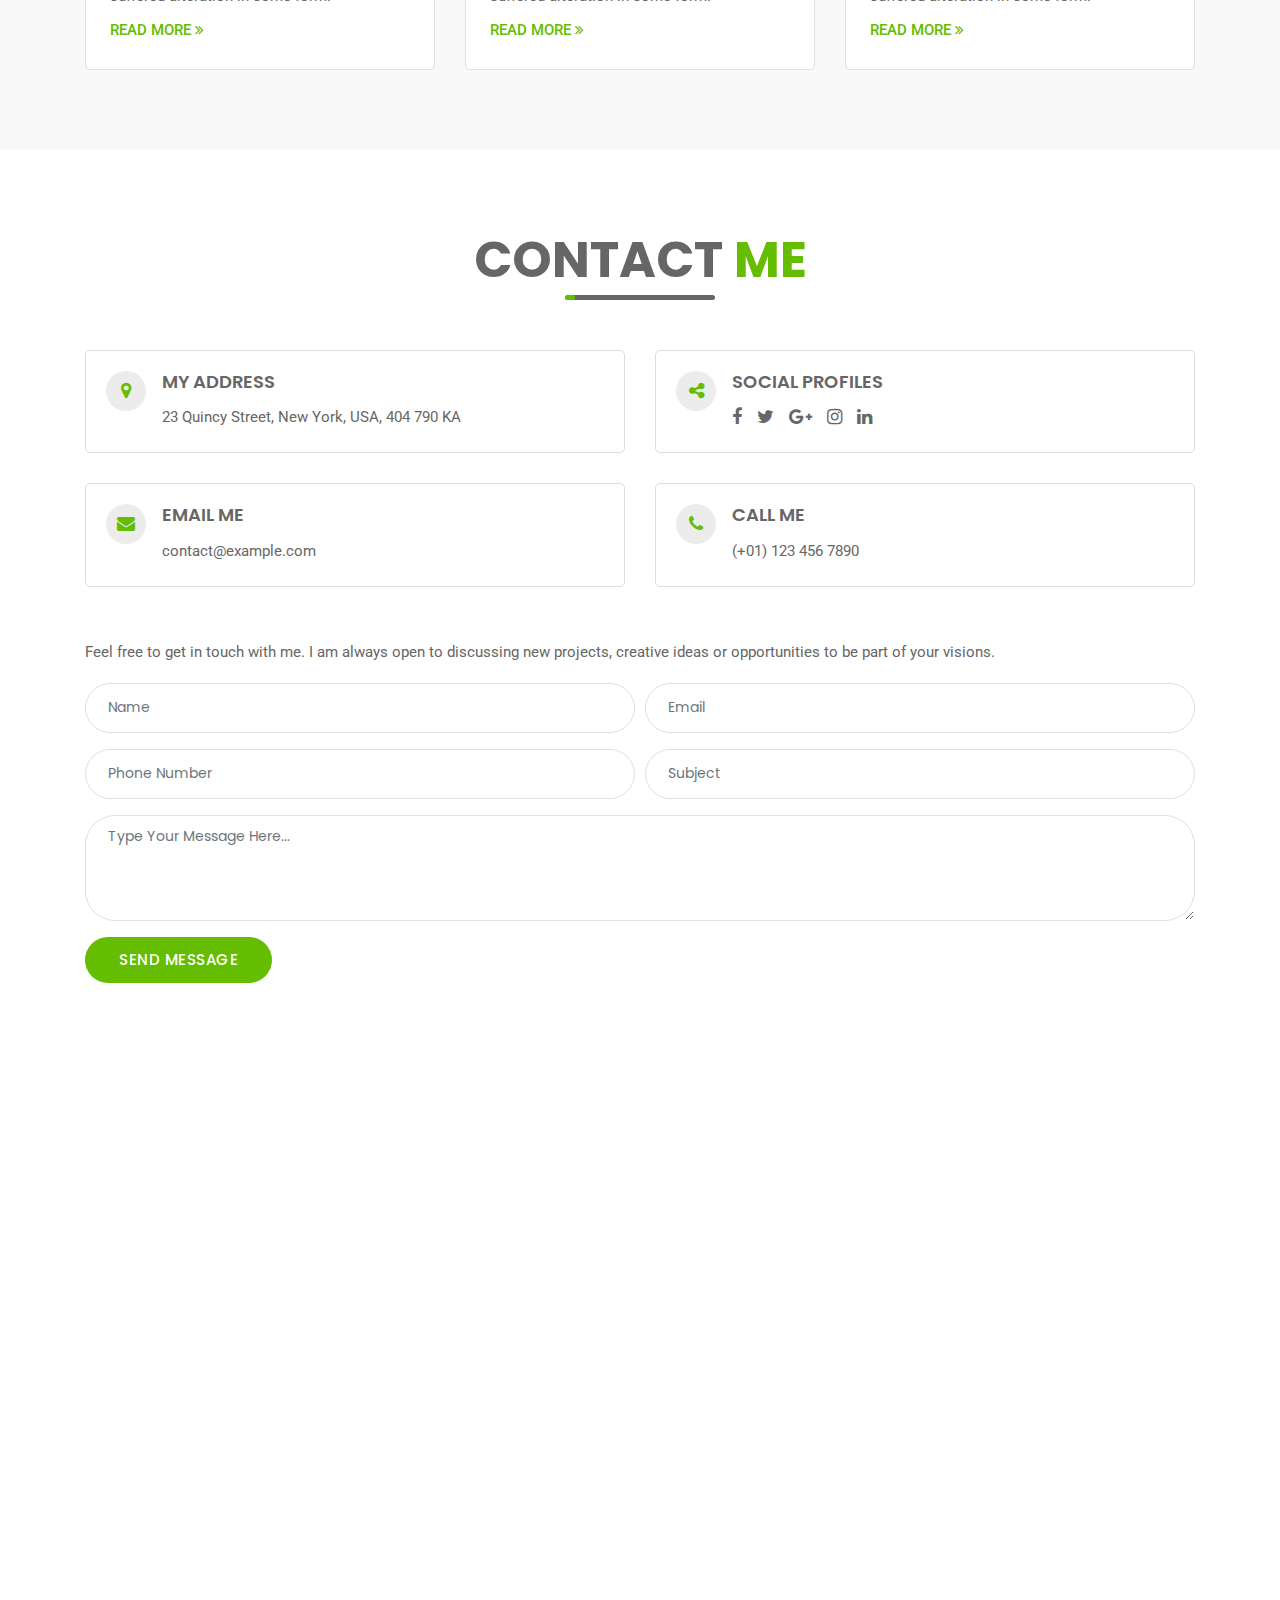
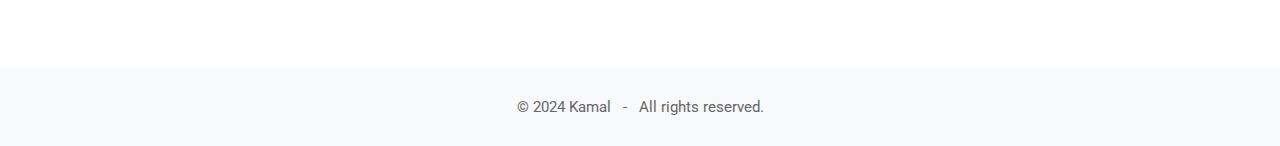
==== commit eb356181: "updatre" ====
--- a/index.html
+++ b/index.html
@@ -85,7 +85,7 @@
                         <div class="banner-inner d-flex align-items-center justify-content-center">
                             <!-- Banner Image -->
                             <div class="banner-img mb-4 mb-lg-0">
-                                <img class="img-fluid center-picture" src="assets/images/profile.jpg" alt="Profile" width="700" height="700" />
+                                <img class="img-fluid center-picture" src="assets/images/profile.png" alt="Profile" width="700" height="700" />
                             </div>
                             <!-- End Banner Image -->
                             <!-- Banner Text -->
